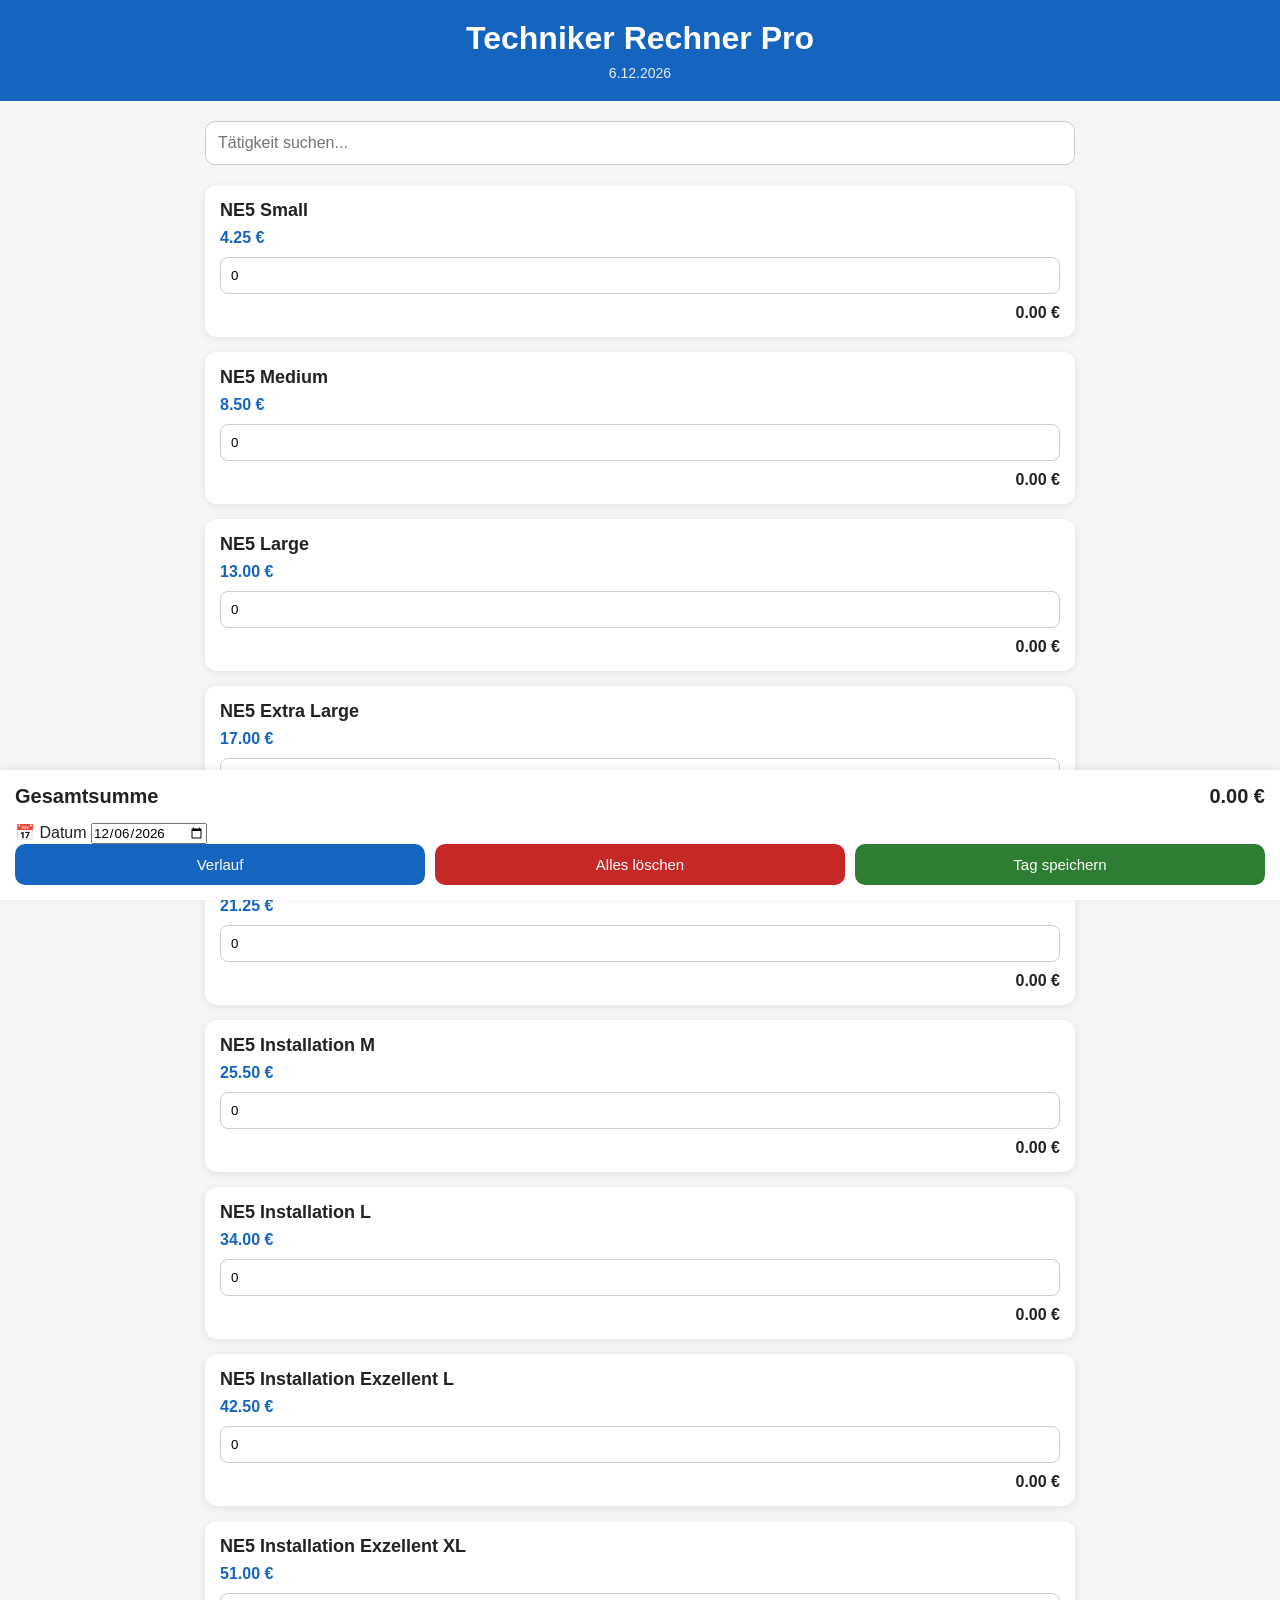
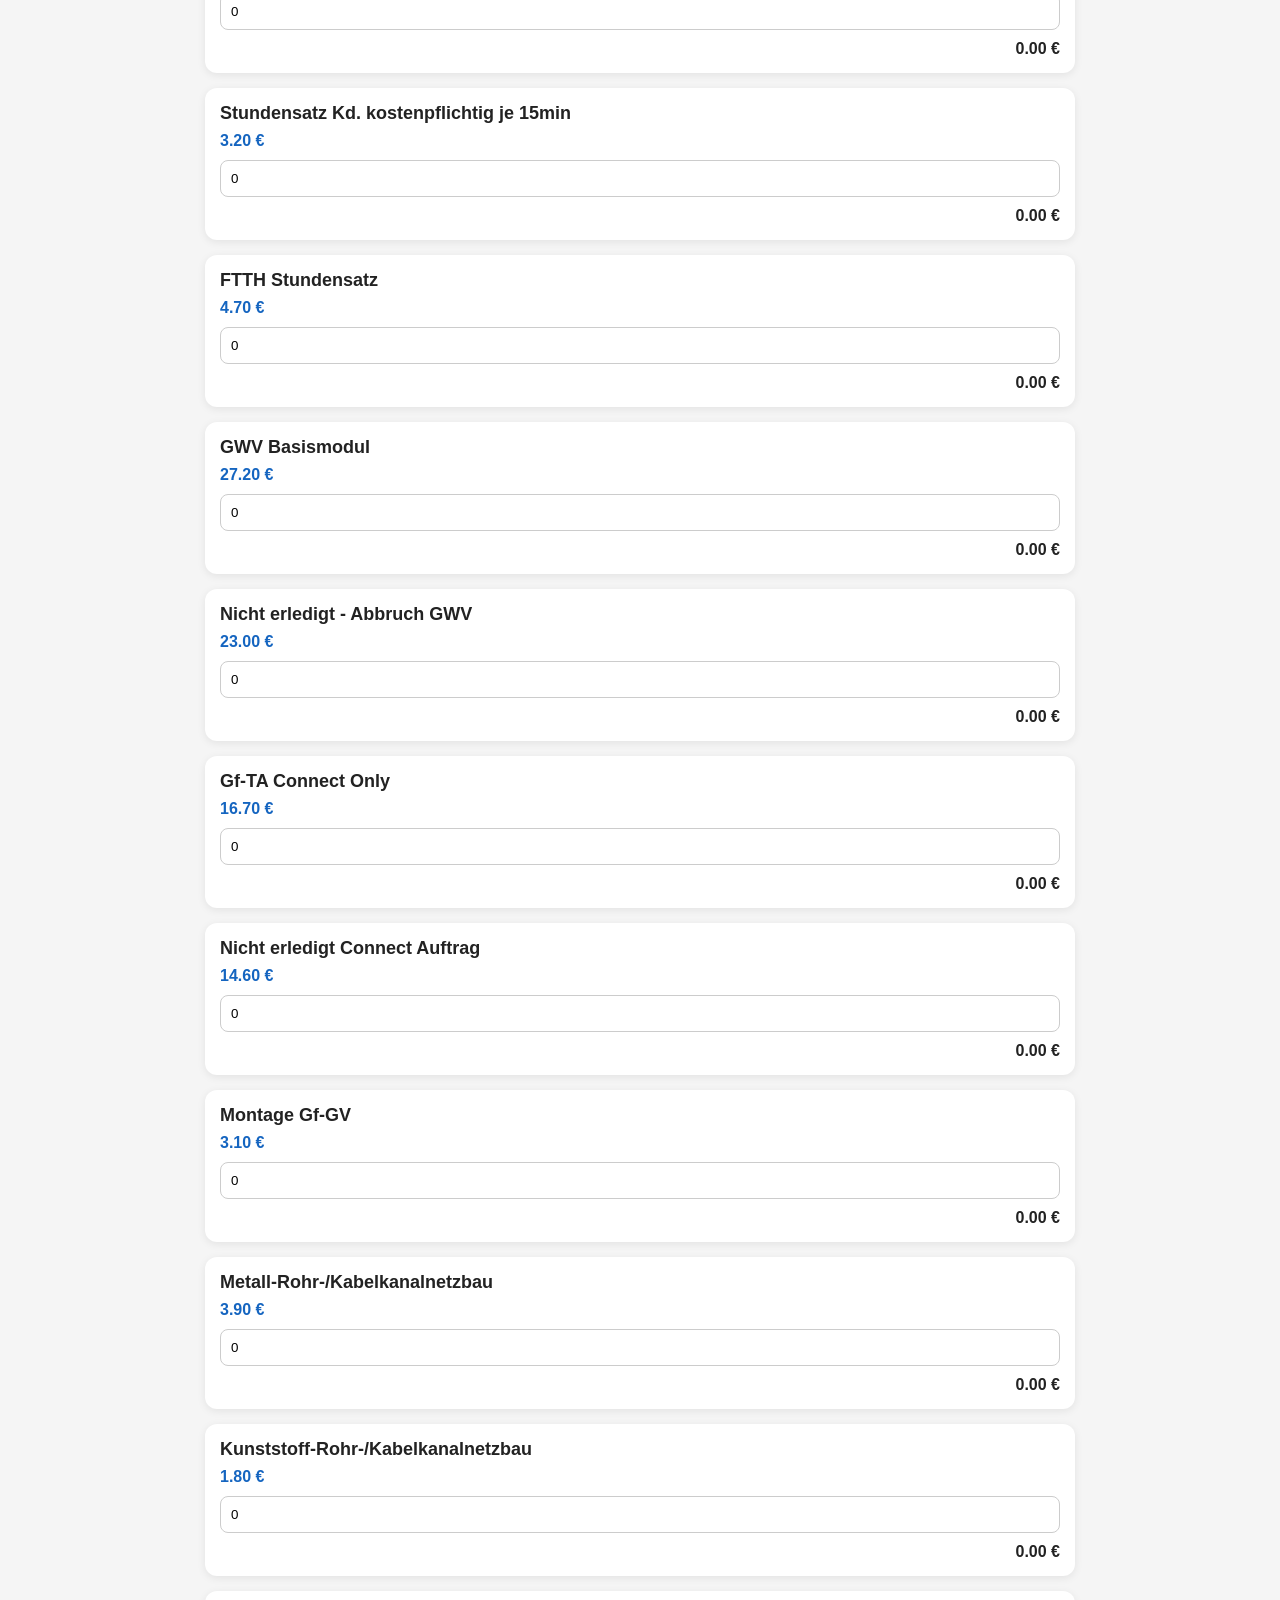
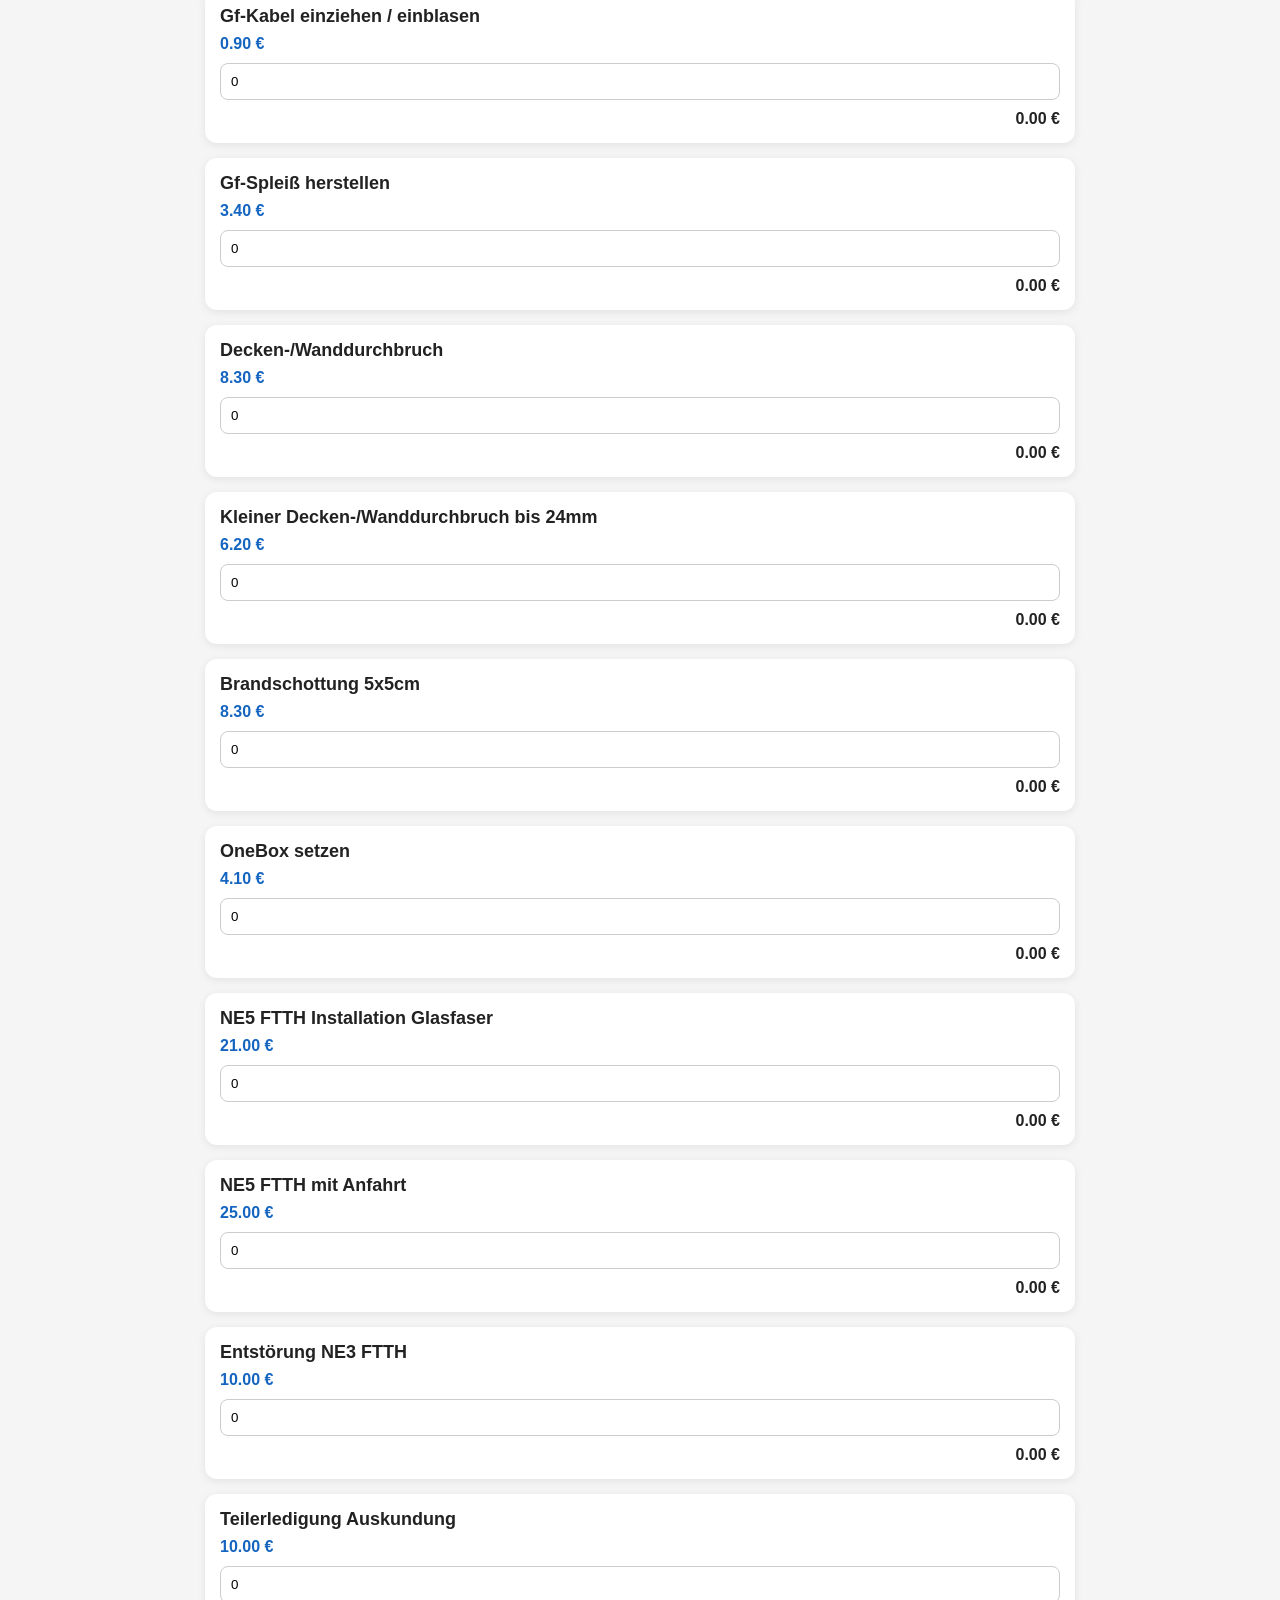
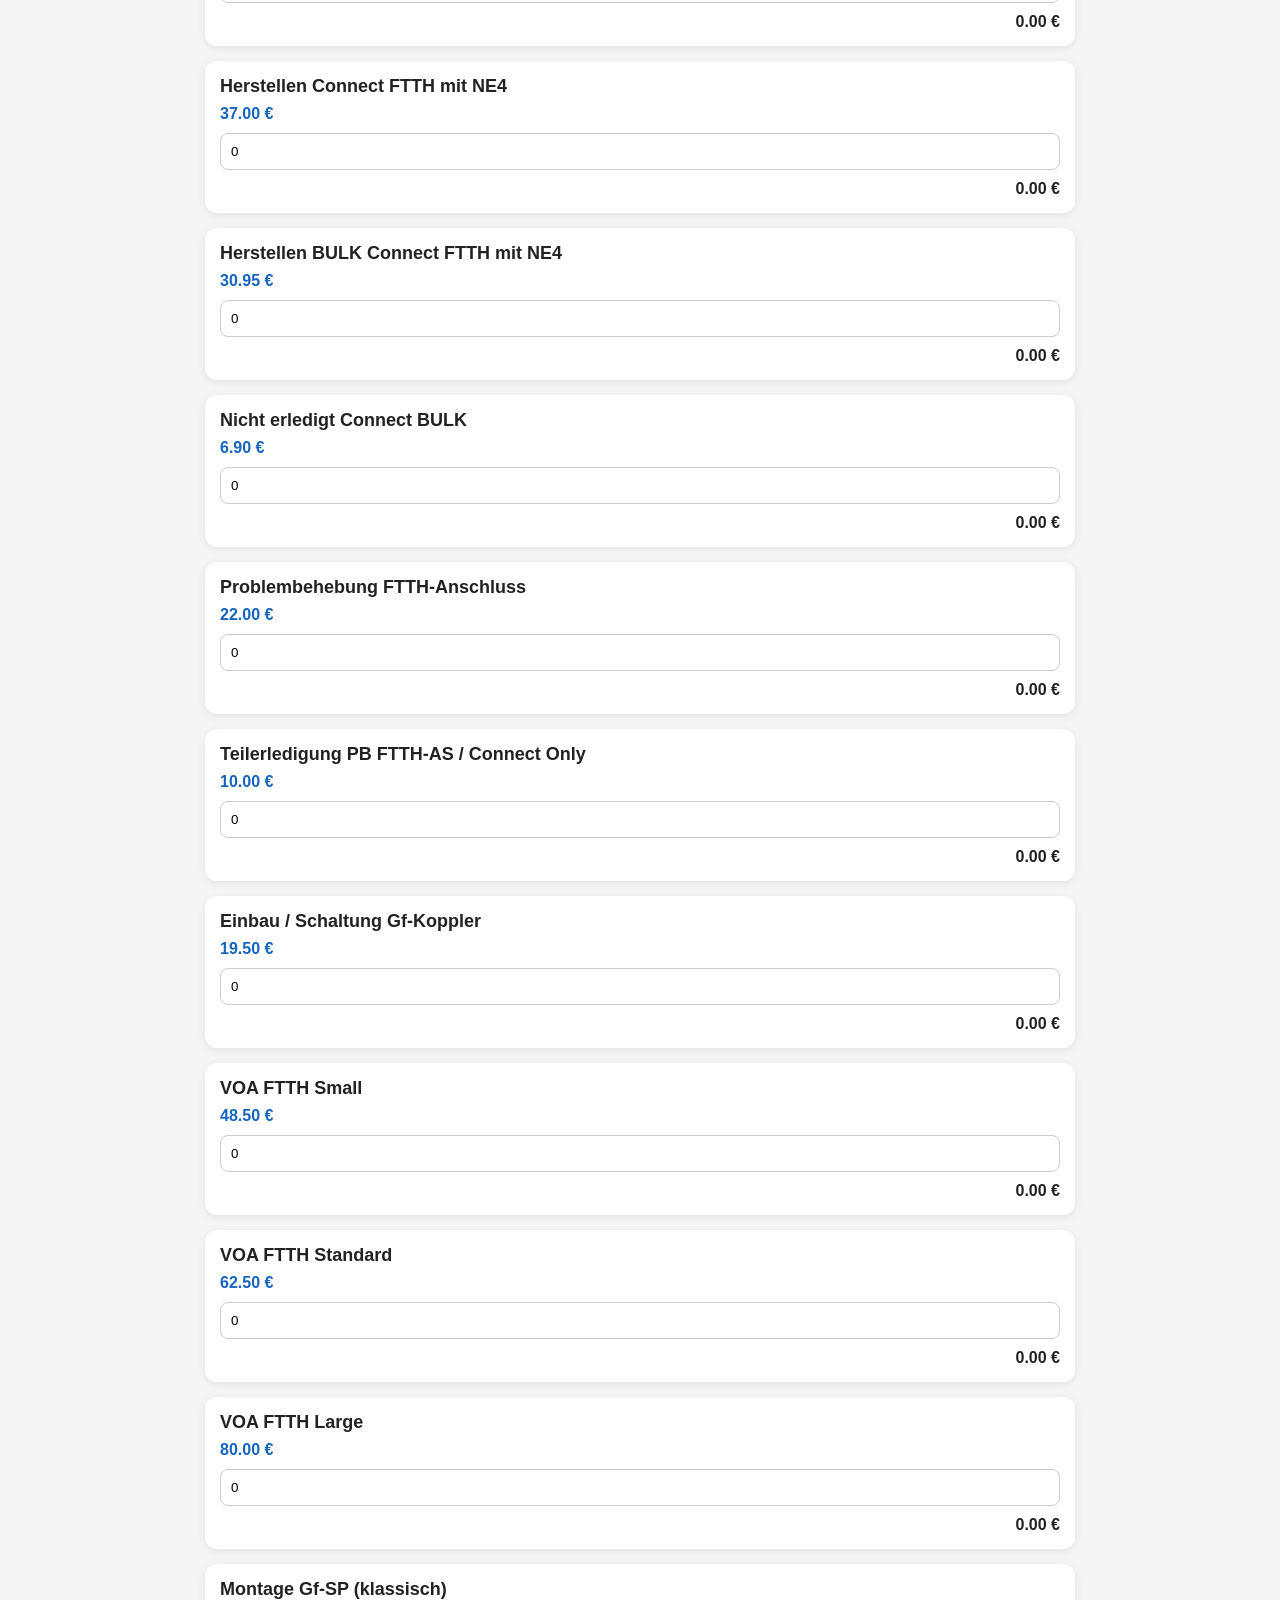
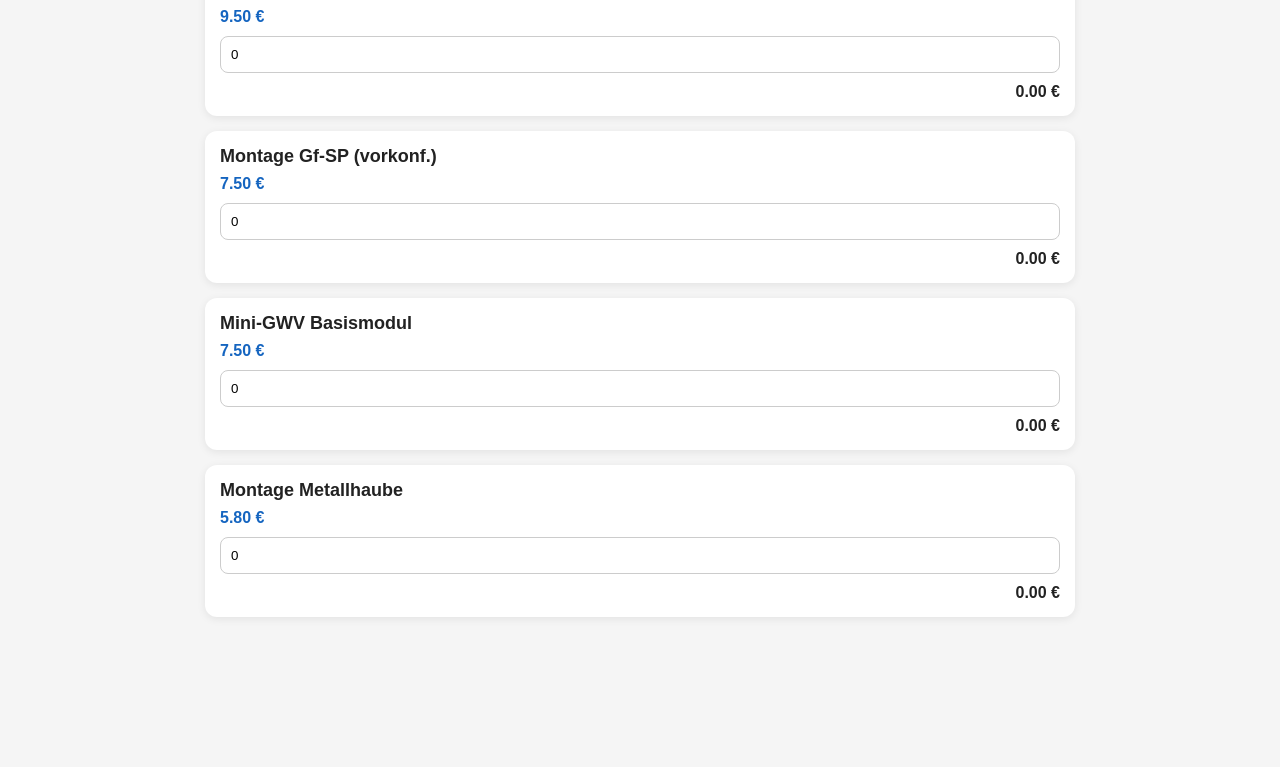
==== index.html @ d77fc836 "Update index.html" ====
<!DOCTYPE html>
<html lang="de">

<head>

<meta charset="UTF-8">

<meta name="viewport" content="width=device-width, initial-scale=1.0">

<title>Techniker Rechner Pro</title>

<link rel="stylesheet" href="style.css">
<link rel="manifest" href="manifest.json">

<meta name="theme-color" content="#1565C0">

<link rel="apple-touch-icon" href="icon-192.png">
</head>

<body>

<header class="header">

<h1>Techniker Rechner Pro</h1>

<p id="today"></p>

</header>

<main class="container">

<input
id="search"
type="text"
placeholder="Tätigkeit suchen..."
>

<div id="jobList"></div>

</main>

<footer>

<div class="totalBox">

<span>Gesamtsumme</span>

<strong id="totalPrice">0.00 €</strong>

</div>

<div class="date-box">

    <label for="workDate">
        📅 Datum
    </label>

    <input
        type="date"
        id="workDate"
    >

</div>

<div class="buttons">

<button id="historyButton">

Verlauf

</button>

<button id="clearButton">

Alles löschen

</button>

<button id="saveButton">

Tag speichern

</button>

</div>

</footer>

<!-- Verlauf -->

<div id="historyModal" class="modal hidden">

<div class="modal-content">

<h2>Gespeicherte Tage</h2>

<div id="historyList"></div>

<button id="closeHistory">

Schließen

</button>

</div>

</div>

<div id="detailsModal" class="modal hidden">

    <div class="modal-content">

        <h2>Tag Details</h2>

        <div id="detailsContent"></div>

        <button id="closeDetails">
            Schließen
        </button>

    </div>

</div>

<script src="data.js"></script>
<script src="storage.js"></script>
<script src="app.js"></script>

</body>
</html>
---- style.css ----
*{
    margin:0;
    padding:0;
    box-sizing:border-box;
    font-family:Arial,Helvetica,sans-serif;
}

body{
    background:#f5f5f5;
    color:#222;
}

.header{
    background:#1565C0;
    color:white;
    text-align:center;
    padding:20px;
}

#today{
    margin-top:8px;
    font-size:14px;
    opacity:.9;
}

.container{
    max-width:900px;
    margin:20px auto;
    padding:0 15px;
}

#search{
    width:100%;
    padding:12px;
    border:1px solid #ccc;
    border-radius:10px;
    margin-bottom:20px;
    font-size:16px;
}

.job{
    background:white;
    border-radius:12px;
    padding:15px;
    margin-bottom:15px;
    box-shadow:0 2px 8px rgba(0,0,0,.08);
}

.job h3{
    margin-bottom:8px;
    font-size:18px;
}

.price{
    color:#1565C0;
    font-weight:bold;
    margin-bottom:10px;
}

.amount{
    width:100%;
    padding:10px;
    border:1px solid #ccc;
    border-radius:8px;
    margin-bottom:10px;
}

.subtotal{
    text-align:right;
    font-weight:bold;
}

footer{
    position:sticky;
    bottom:0;
    background:white;
    padding:15px;
    box-shadow:0 -2px 8px rgba(0,0,0,.08);
}

.totalBox{
    display:flex;
    justify-content:space-between;
    align-items:center;
    margin-bottom:15px;
    font-size:20px;
    font-weight:bold;
}

.buttons{
    display:flex;
    gap:10px;
}

.buttons button{
    flex:1;
    padding:12px;
    border:none;
    border-radius:10px;
    cursor:pointer;
    color:white;
    font-size:15px;
}

#historyButton{
    background:#1565C0;
}

#saveButton{
    background:#2E7D32;
}

#clearButton{
    background:#C62828;
}
/* ===== Modal ===== */

.modal{
    position:fixed;
    inset:0;
    background:rgba(0,0,0,.45);
    display:flex;
    justify-content:center;
    align-items:center;
    z-index:999;
}

.hidden{
    display:none;
}

.modal-content{
    width:90%;
    max-width:500px;
    background:white;
    border-radius:16px;
    padding:20px;
    max-height:80vh;
    overflow-y:auto;
    animation:popup .2s ease;
}

@keyframes popup{

    from{
        transform:scale(.9);
        opacity:0;
    }

    to{
        transform:scale(1);
        opacity:1;
    }

}

.history-item{

    border-bottom:1px solid #ddd;
    padding:15px 0;

}

.history-item:last-child{

    border-bottom:none;

}

.history-item button{

    margin-top:10px;
    background:#1565C0;
    color:white;
    border:none;
    border-radius:8px;
    padding:8px 14px;
    cursor:pointer;

}

#closeHistory,
#closeDetails{

    margin-top:20px;
    width:100%;
    padding:12px;
    background:#C62828;
    color:white;
    border:none;
    border-radius:10px;
    cursor:pointer;

}

#detailsContent{

    margin-top:15px;
    line-height:1.8;

}
/* ===== Day Details ===== */

.detail-row{

    display:flex;
    justify-content:space-between;
    align-items:center;

    padding:10px 0;

    border-bottom:1px solid #ececec;

}

.detail-row:last-child{

    border-bottom:none;

}

.day-total{

    text-align:right;

    margin-top:20px;

    color:#1565C0;

    font-size:24px;

}

.delete-day{

    width:100%;

    margin-top:20px;

    padding:14px;

    border:none;

    border-radius:12px;

    background:#d32f2f;

    color:white;

    font-size:16px;

    cursor:pointer;

    transition:.2s;

}

.delete-day:hover{

    opacity:.9;

}
.edit-day{

    width:100%;

    margin-top:15px;

    padding:14px;

    border:none;

    border-radius:12px;

    background:#1565C0;

    color:white;

    font-size:16px;

    cursor:pointer;

    transition:.2s;

}

.edit-day:hover{

    opacity:.9;

}
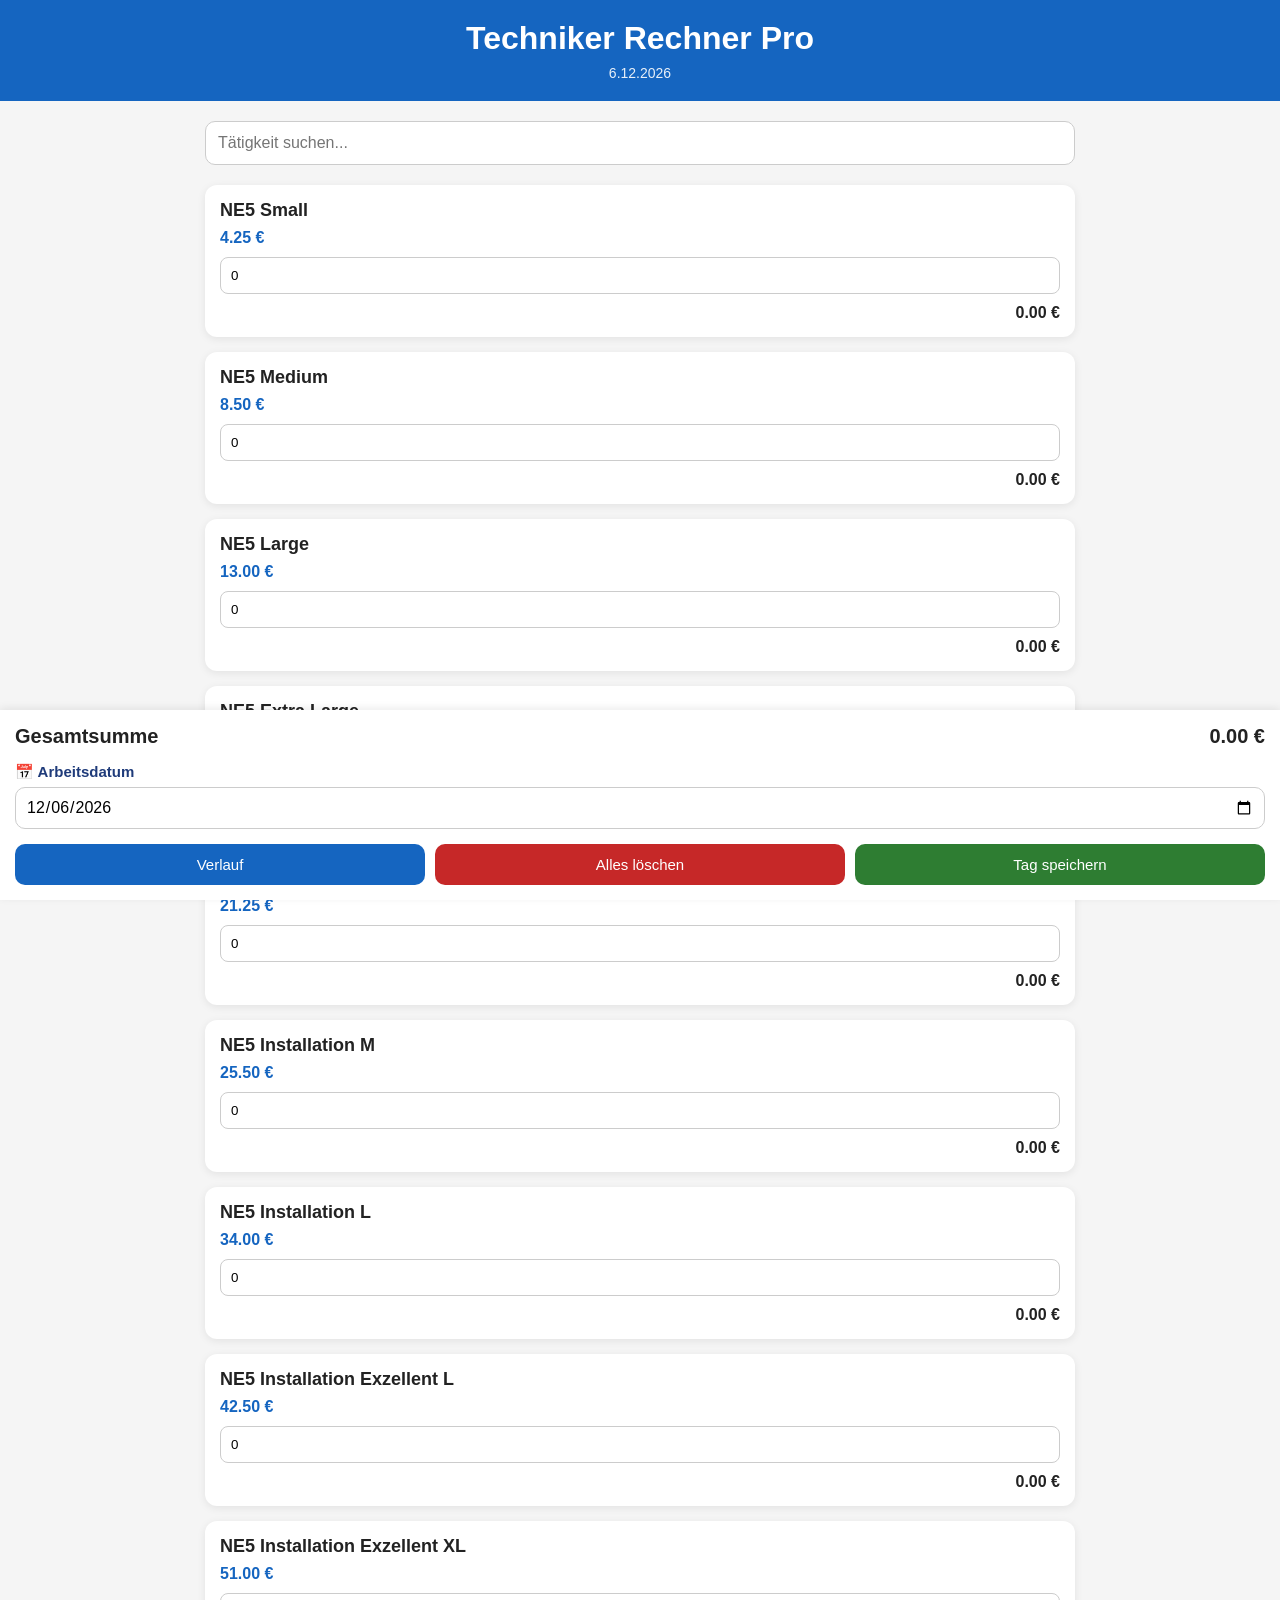
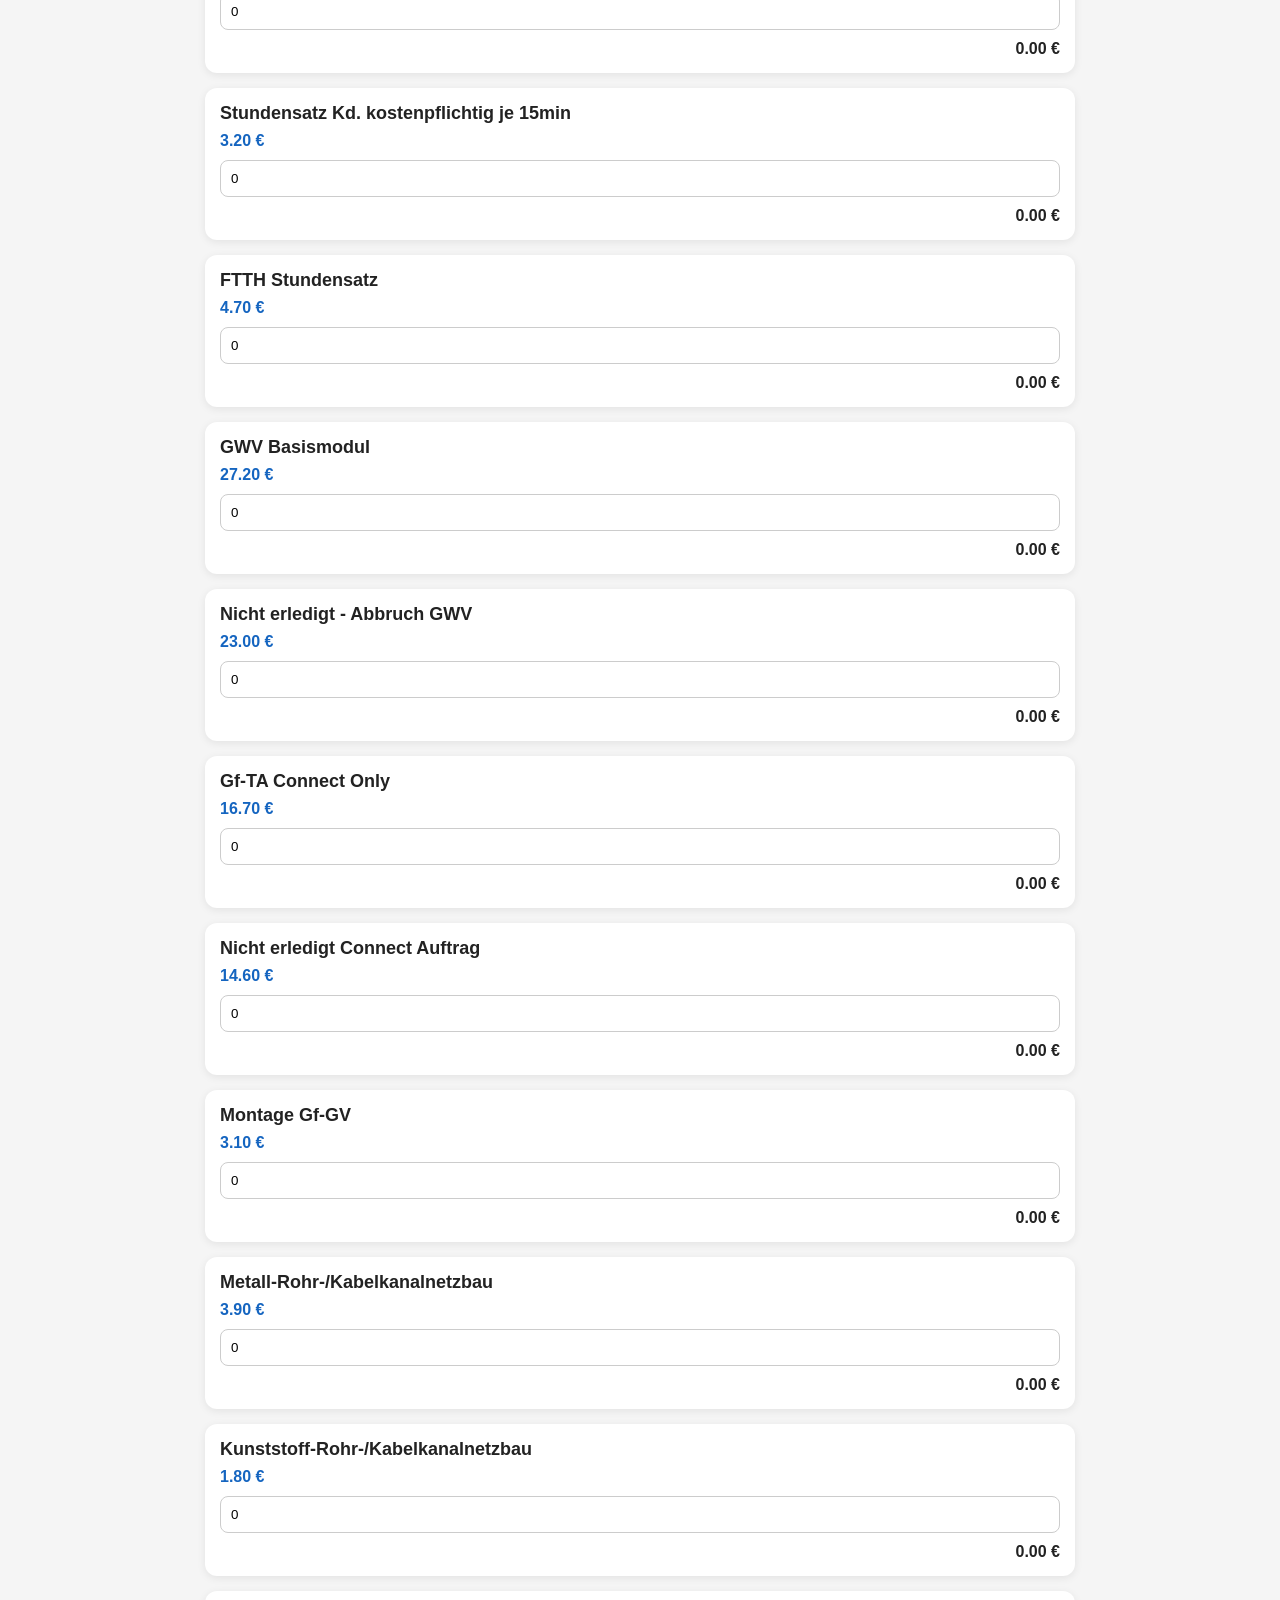
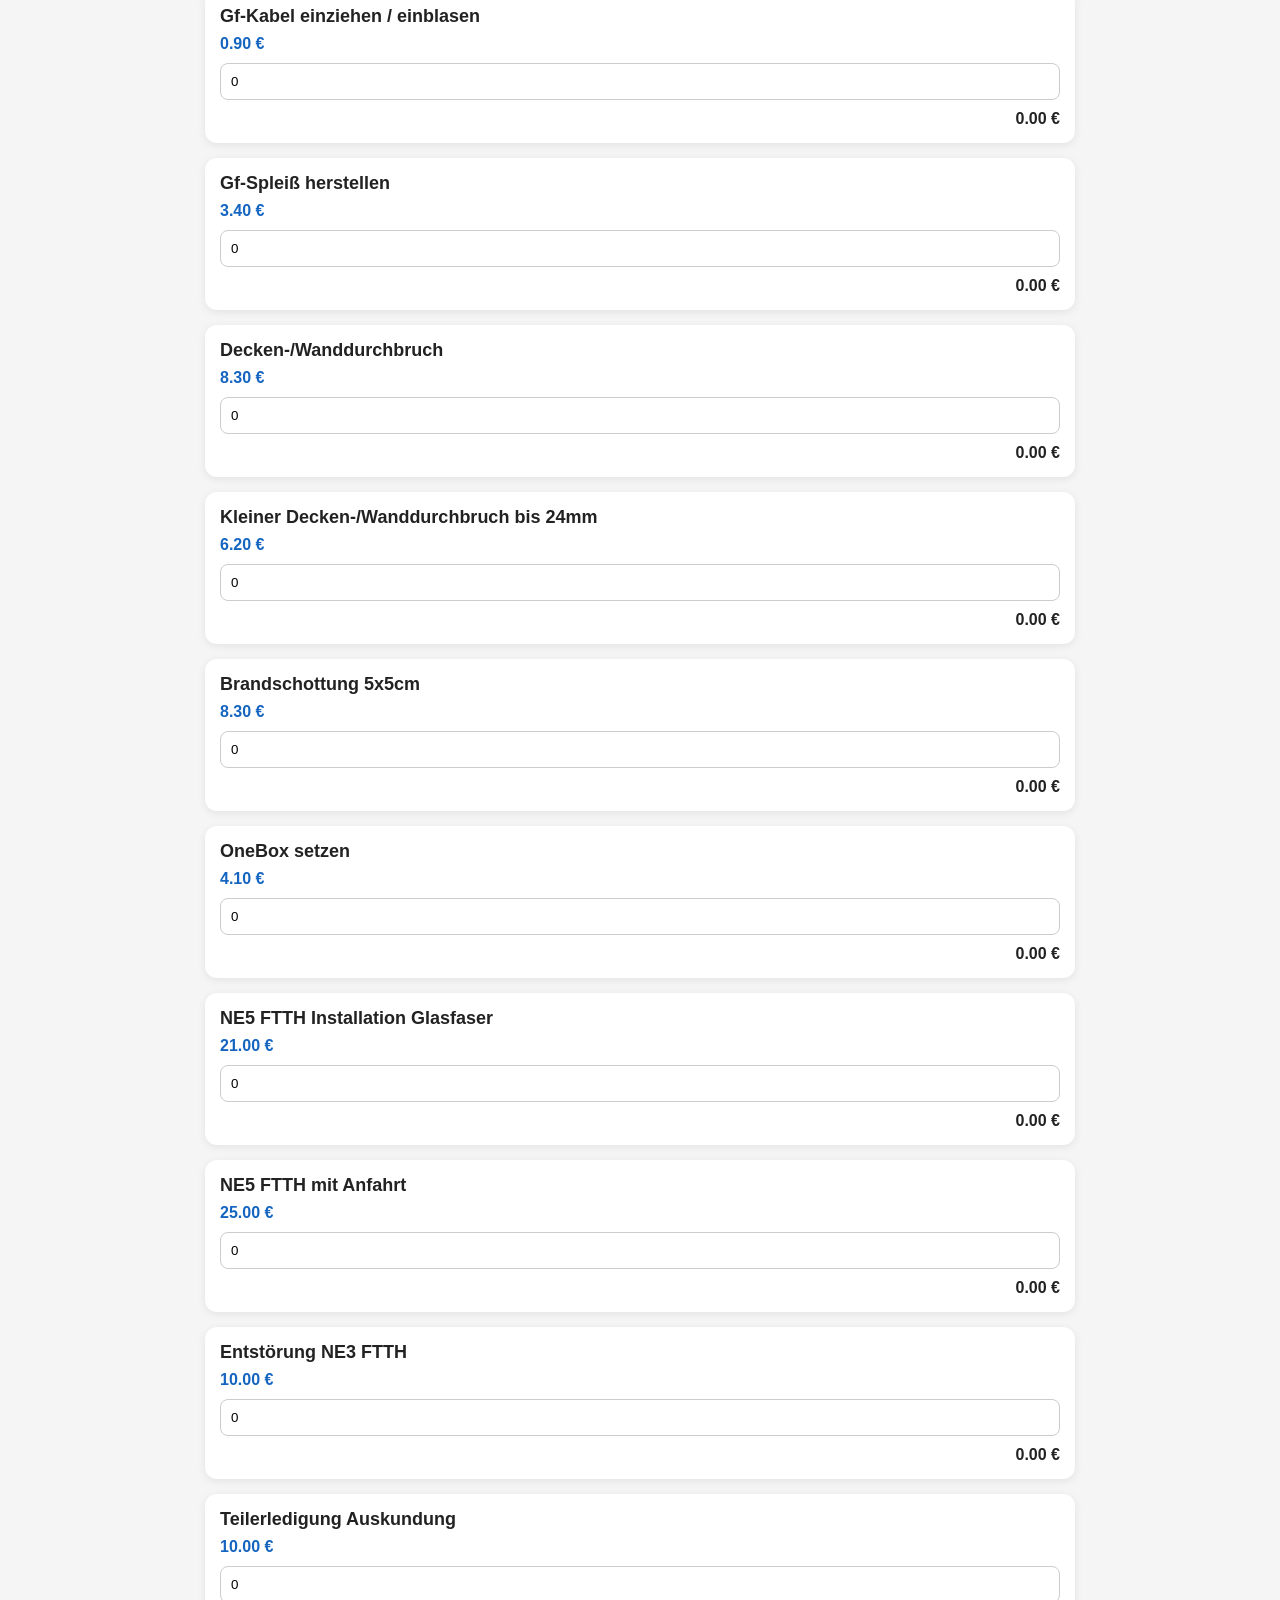
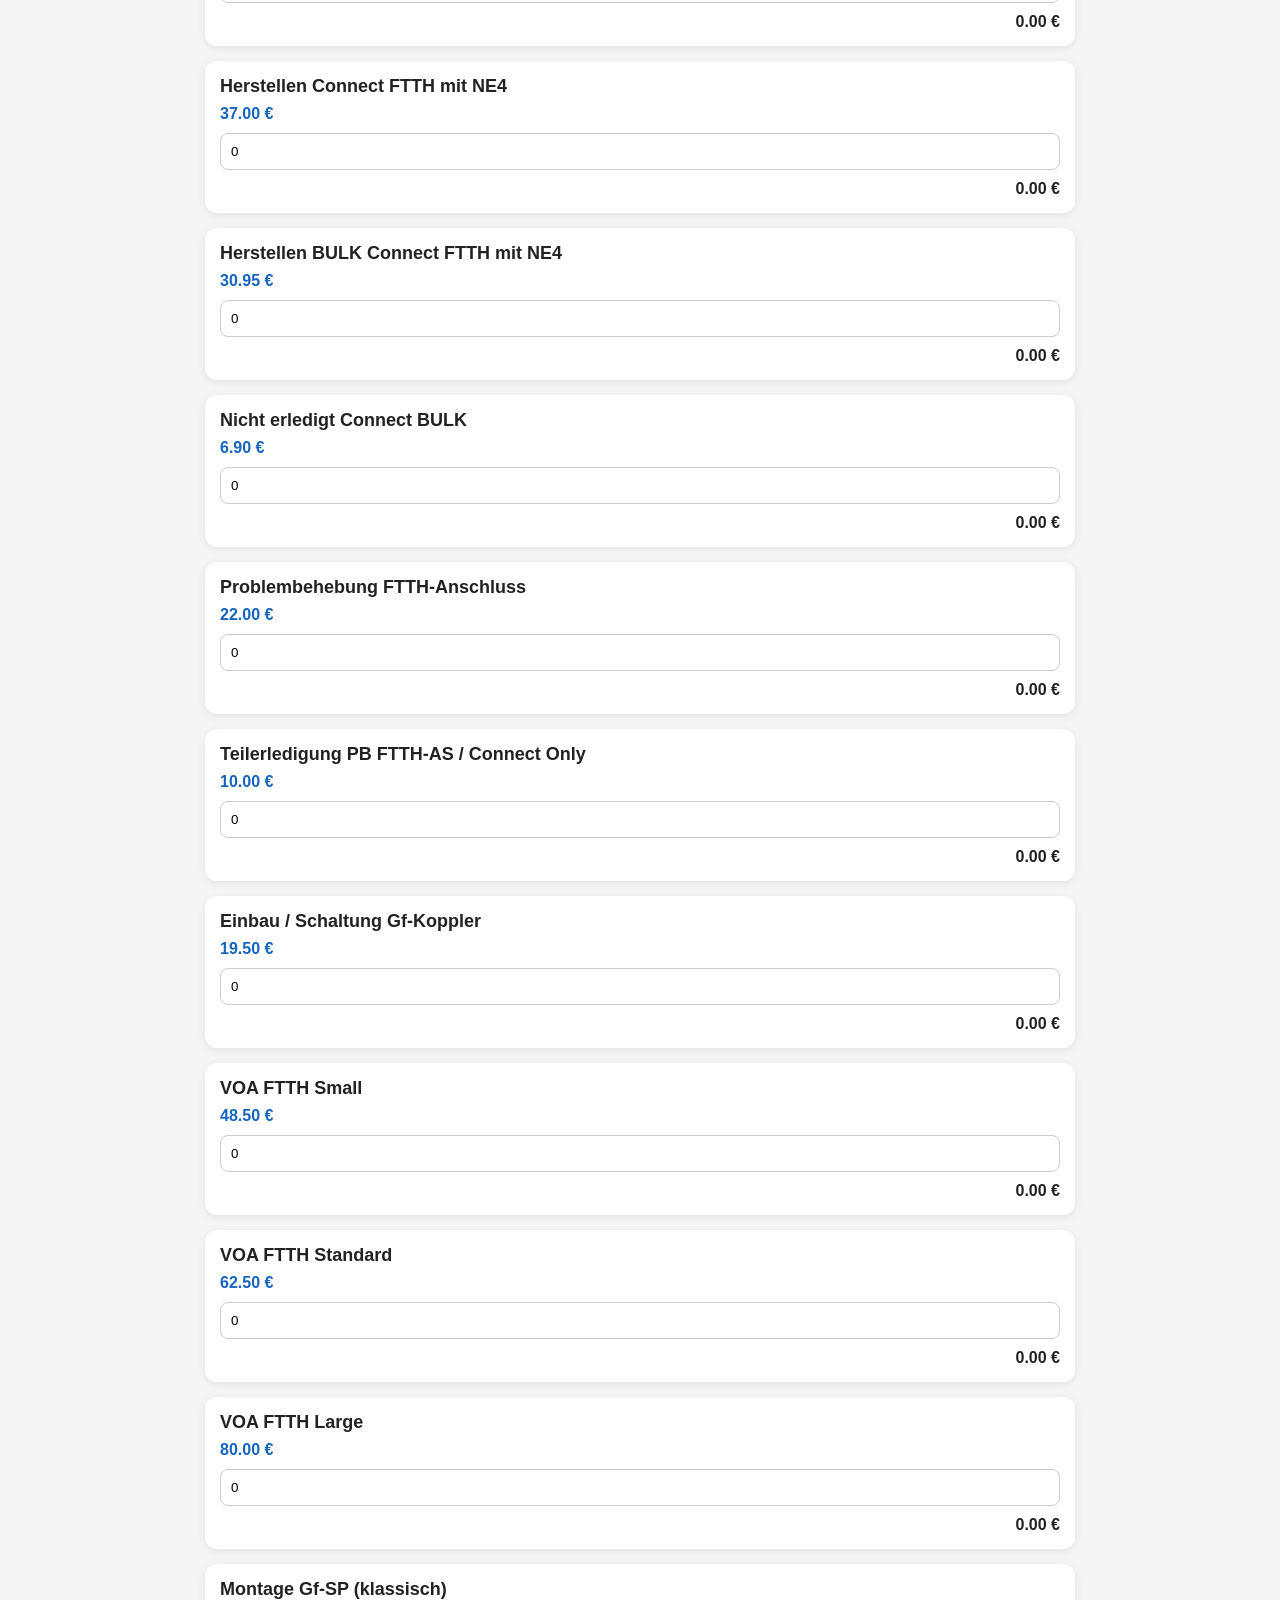
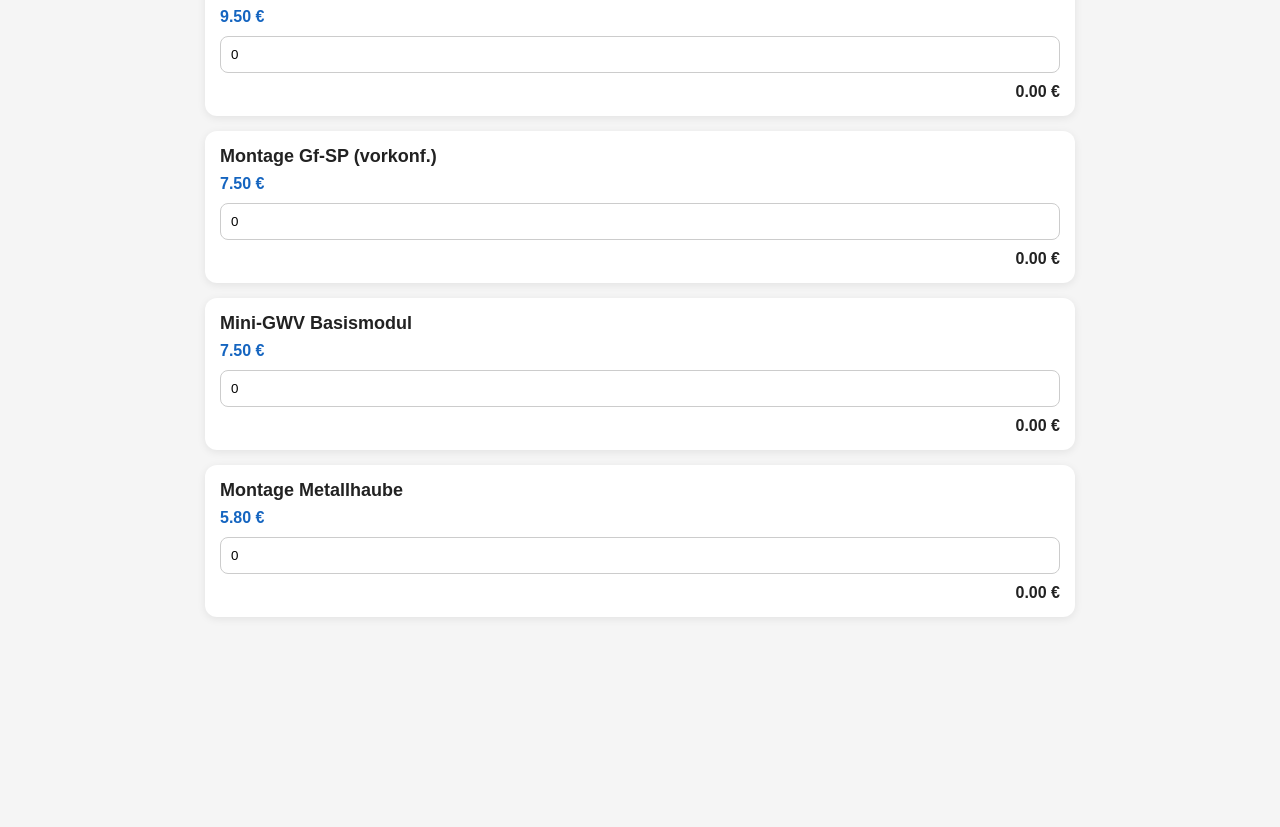
==== commit 3e801451: "Add editable work date and improve history management" ====
--- a/index.html
+++ b/index.html
@@ -50,16 +50,8 @@
 </div>
 
 <div class="date-box">
-
-    <label for="workDate">
-        📅 Datum
-    </label>
-
-    <input
-        type="date"
-        id="workDate"
-    >
-
+    <label for="workDate">📅 Arbeitsdatum</label>
+    <input type="date" id="workDate">
 </div>
 
 <div class="buttons">
--- a/style.css
+++ b/style.css
@@ -288,4 +288,26 @@
 
     opacity:.9;
 
+}
+.date-box{
+    display:flex;
+    flex-direction:column;
+    gap:6px;
+    margin:15px 0;
+}
+
+.date-box label{
+    font-weight:bold;
+    color:#1f3b7a;
+    font-size:15px;
+}
+
+.date-box input{
+    width:100%;
+    padding:10px;
+    border:1px solid #ccc;
+    border-radius:10px;
+    font-size:16px;
+    box-sizing:border-box;
+    background:white;
 }
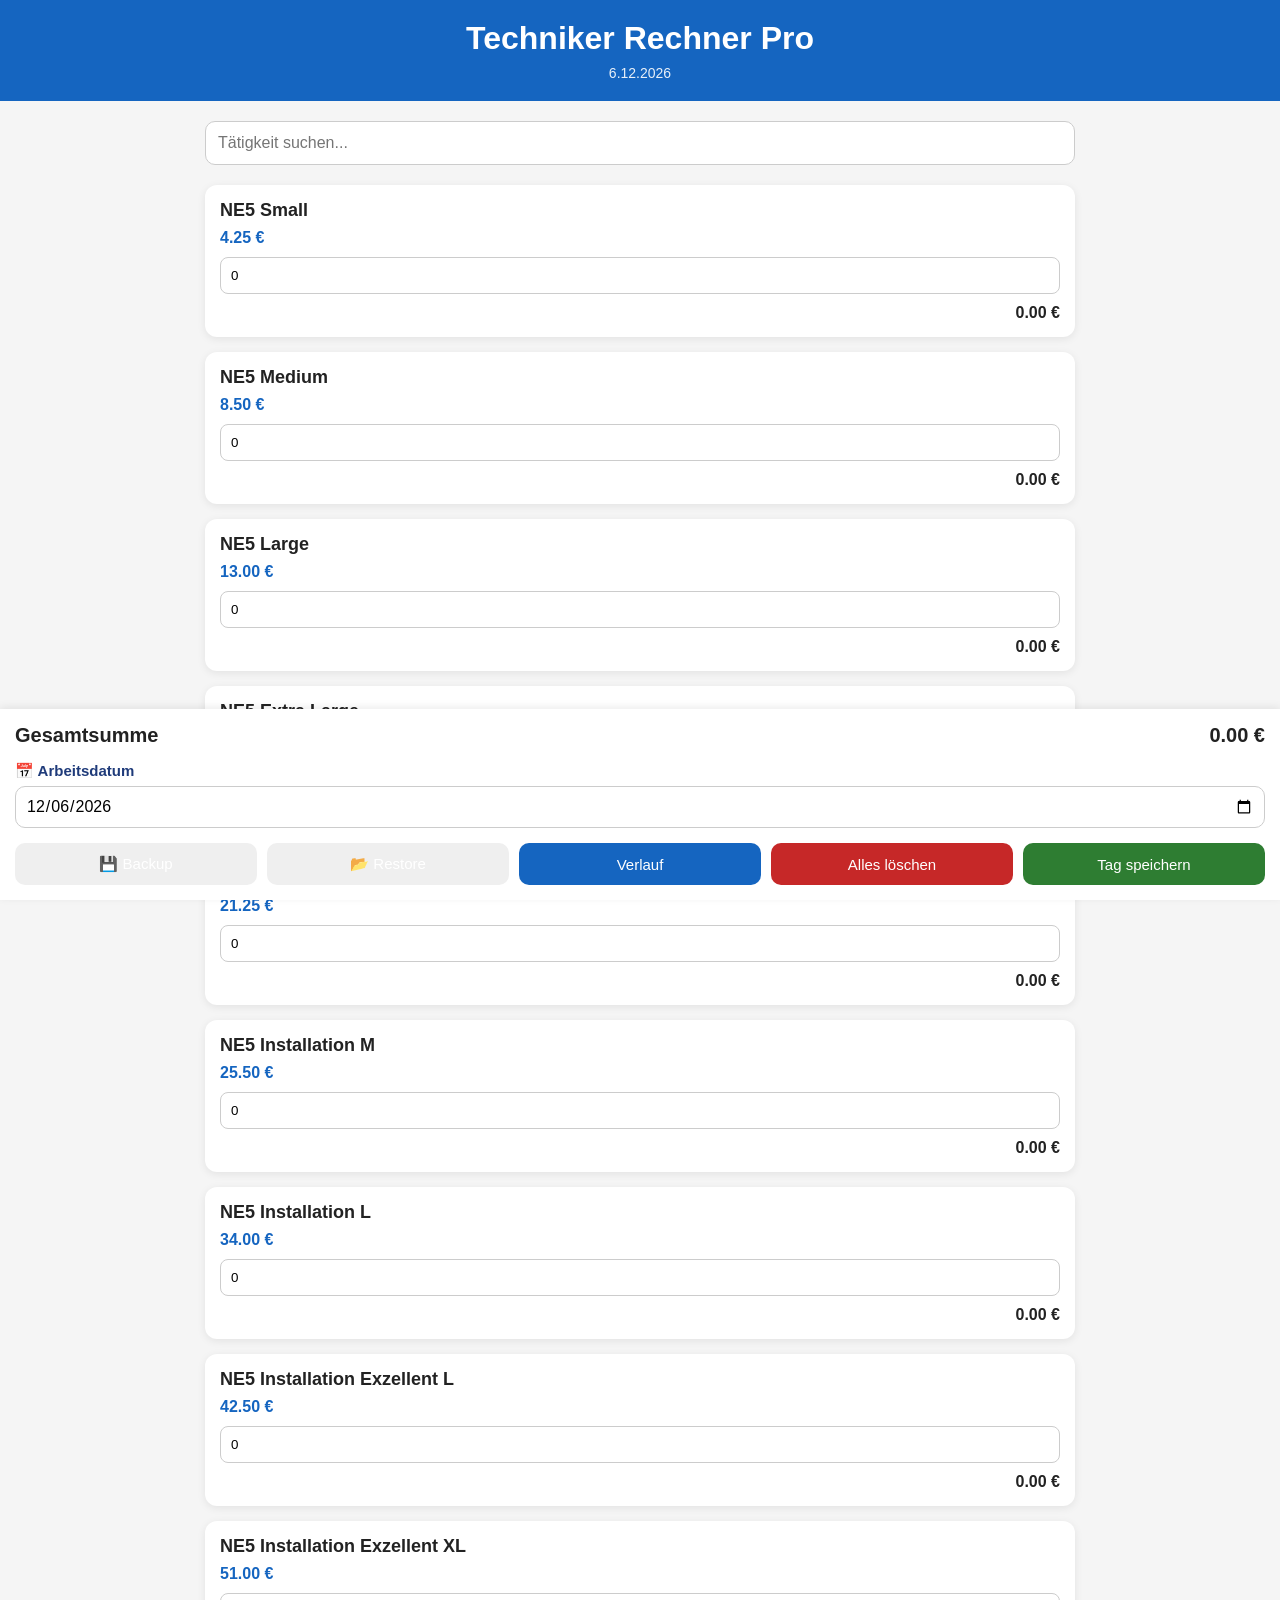
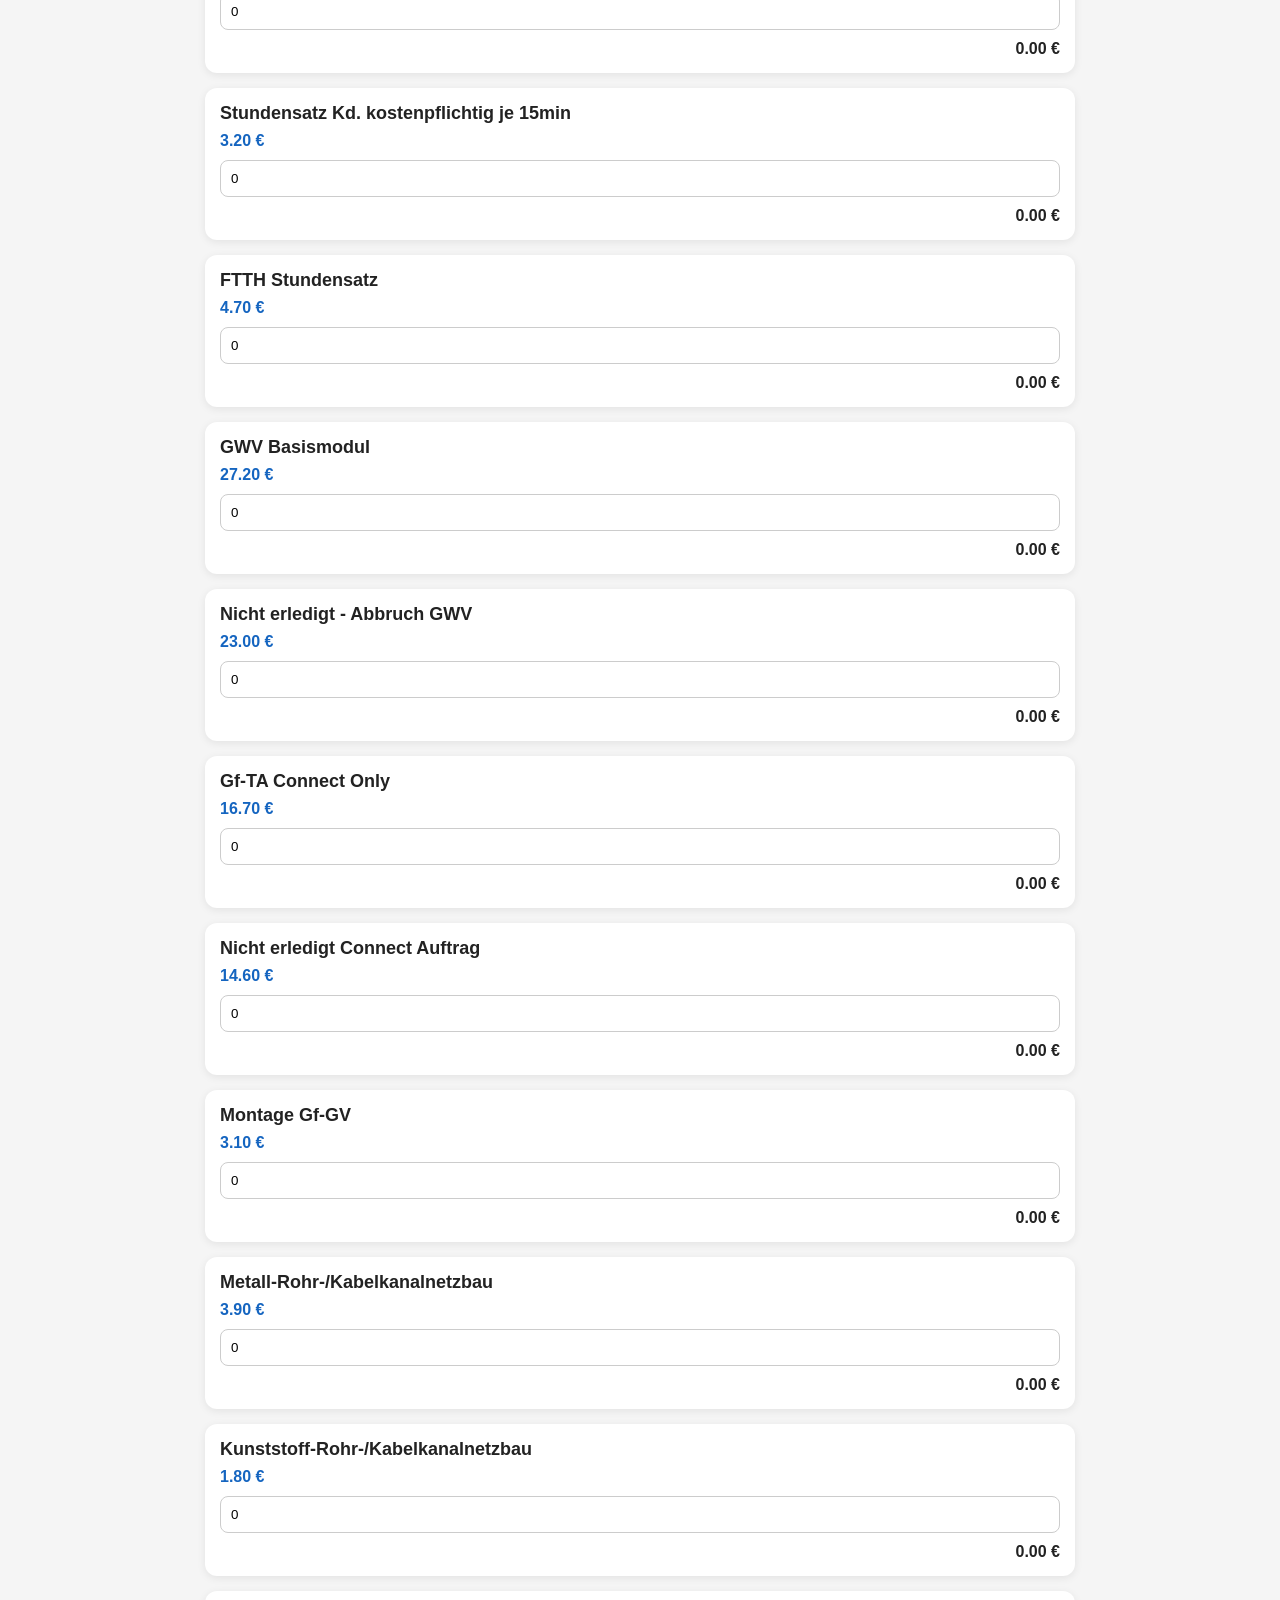
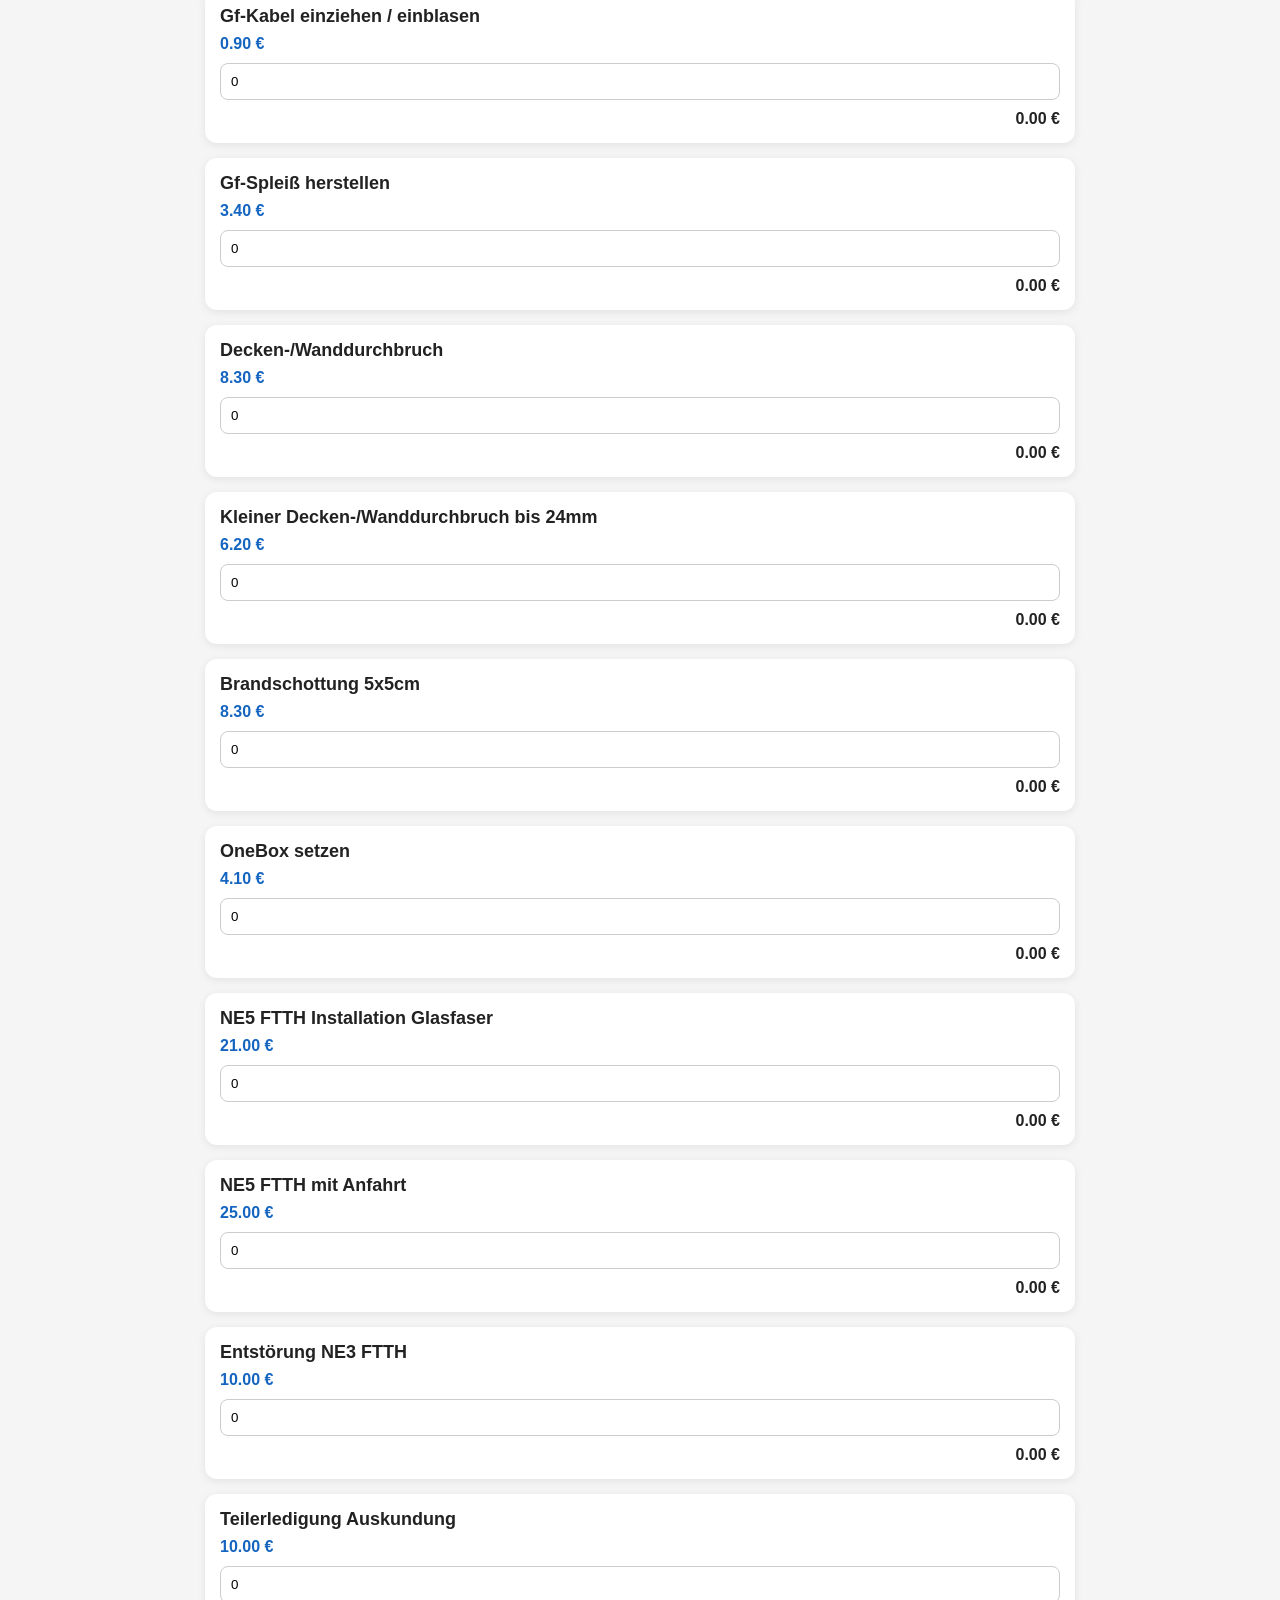
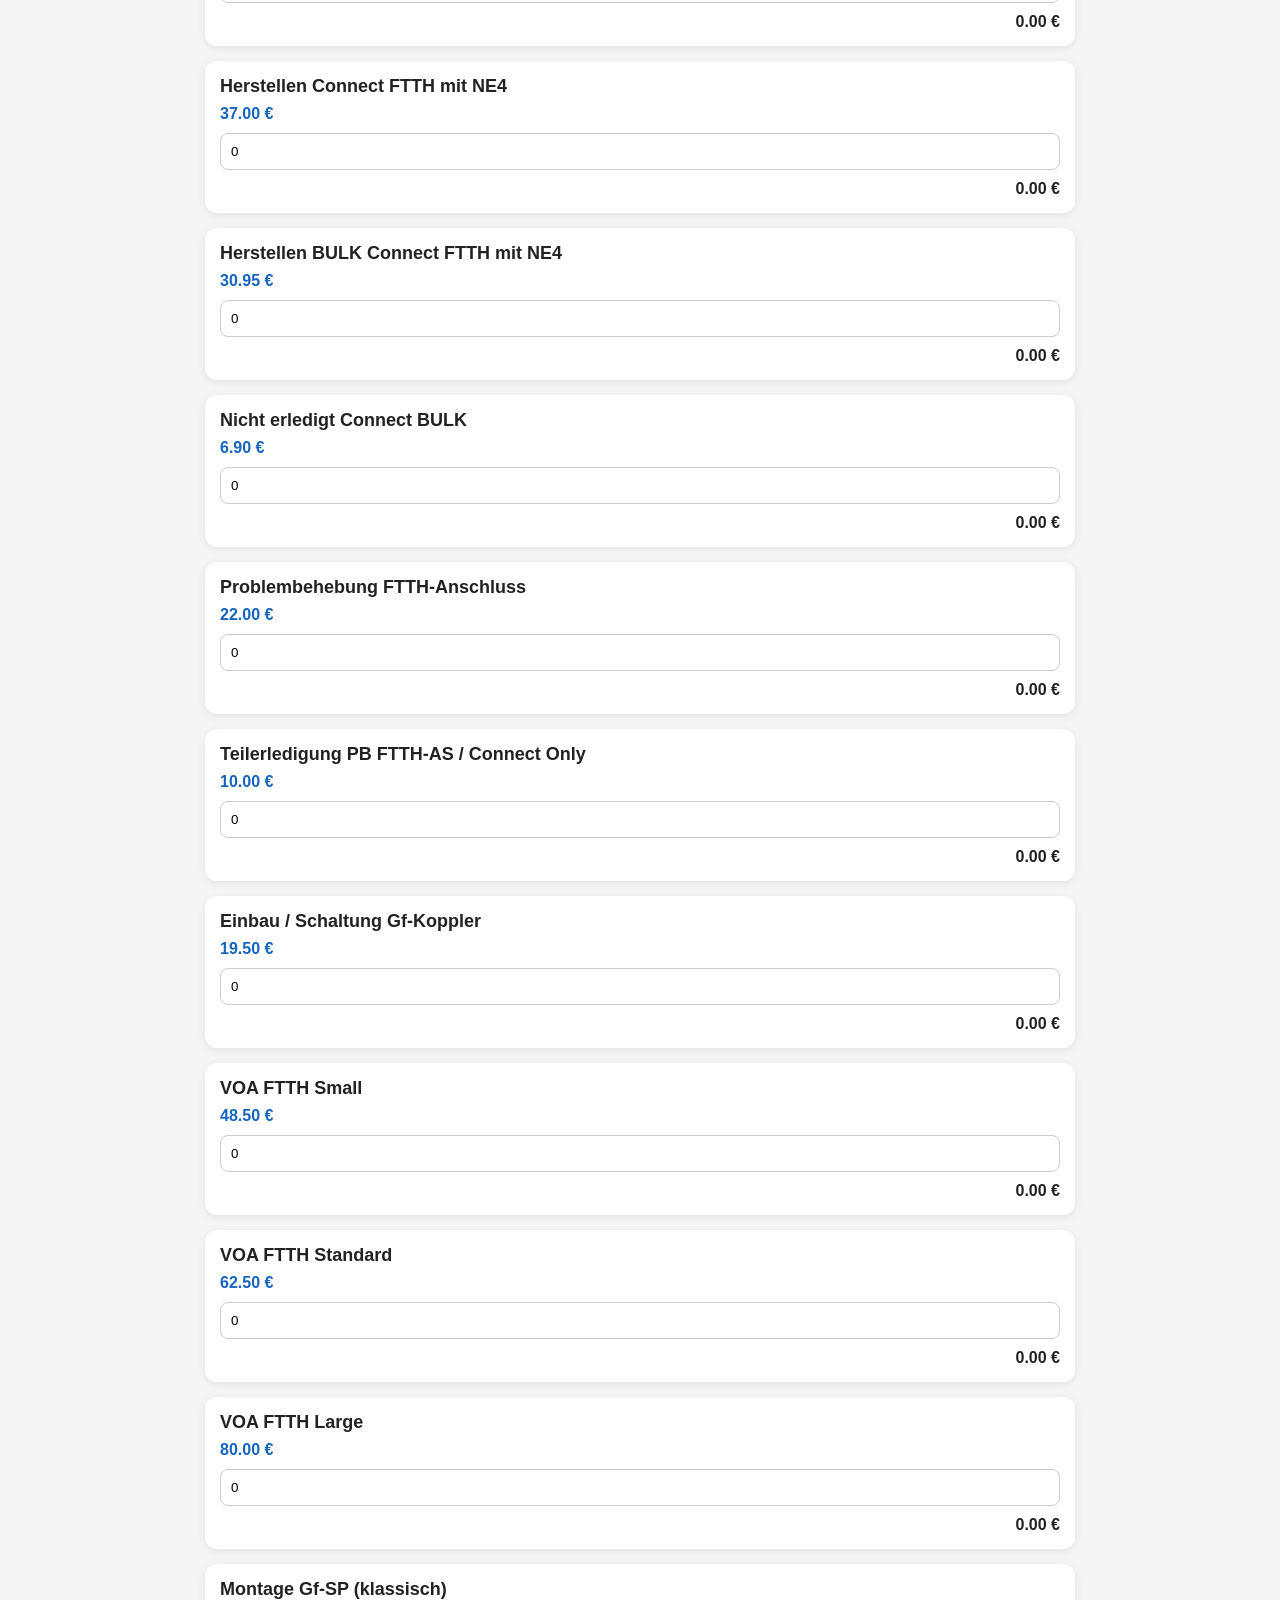
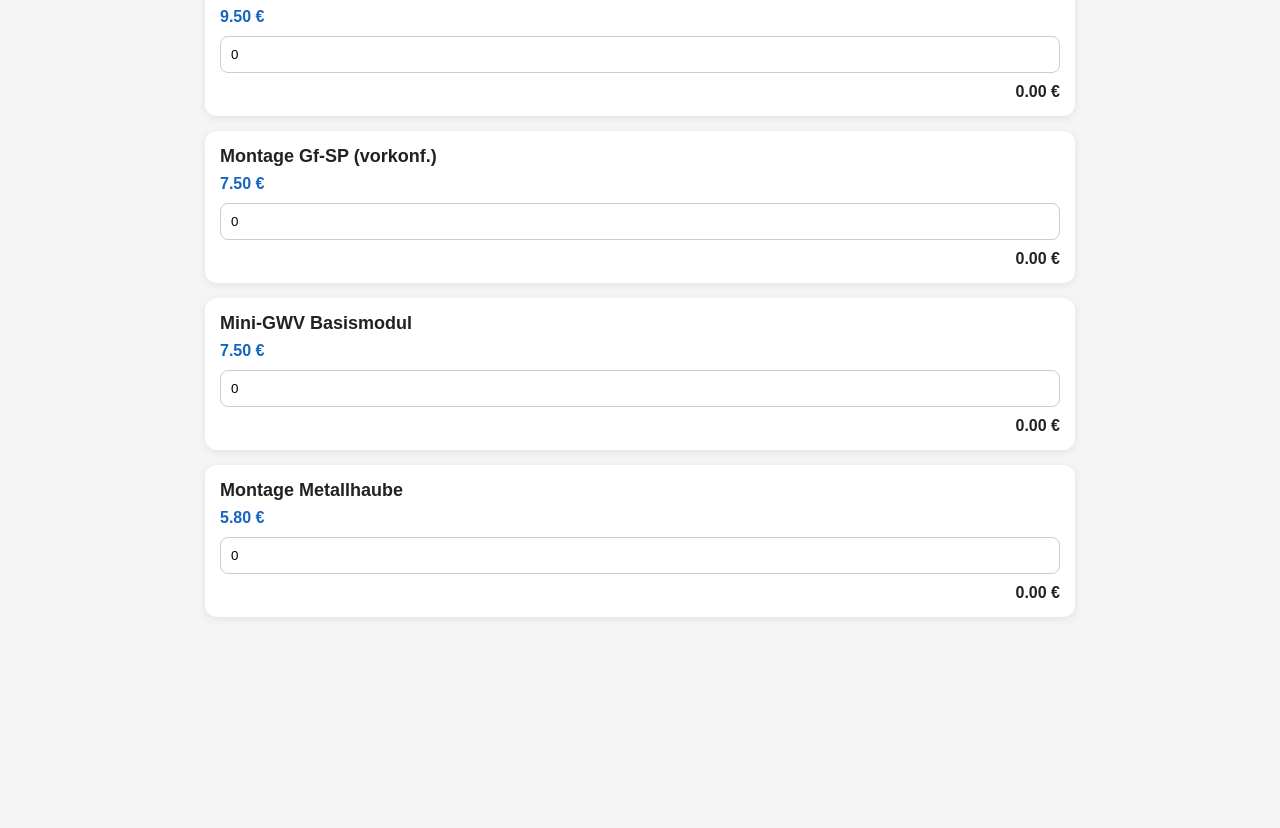
==== commit ce72f85e: "Version 3.0 - Edit, Date Picker, Backup & Restore" ====
--- a/index.html
+++ b/index.html
@@ -55,6 +55,14 @@
 </div>
 
 <div class="buttons">
+
+<button id="backupButton">
+    💾 Backup
+</button>
+
+<button id="restoreButton">
+    📂 Restore
+</button>
 
 <button id="historyButton">
 
@@ -114,6 +122,12 @@
 
 </div>
 
+<input
+    type="file"
+    id="restoreFile"
+    accept=".json"
+    style="display:none"
+>
 <script src="data.js"></script>
 <script src="storage.js"></script>
 <script src="app.js"></script>
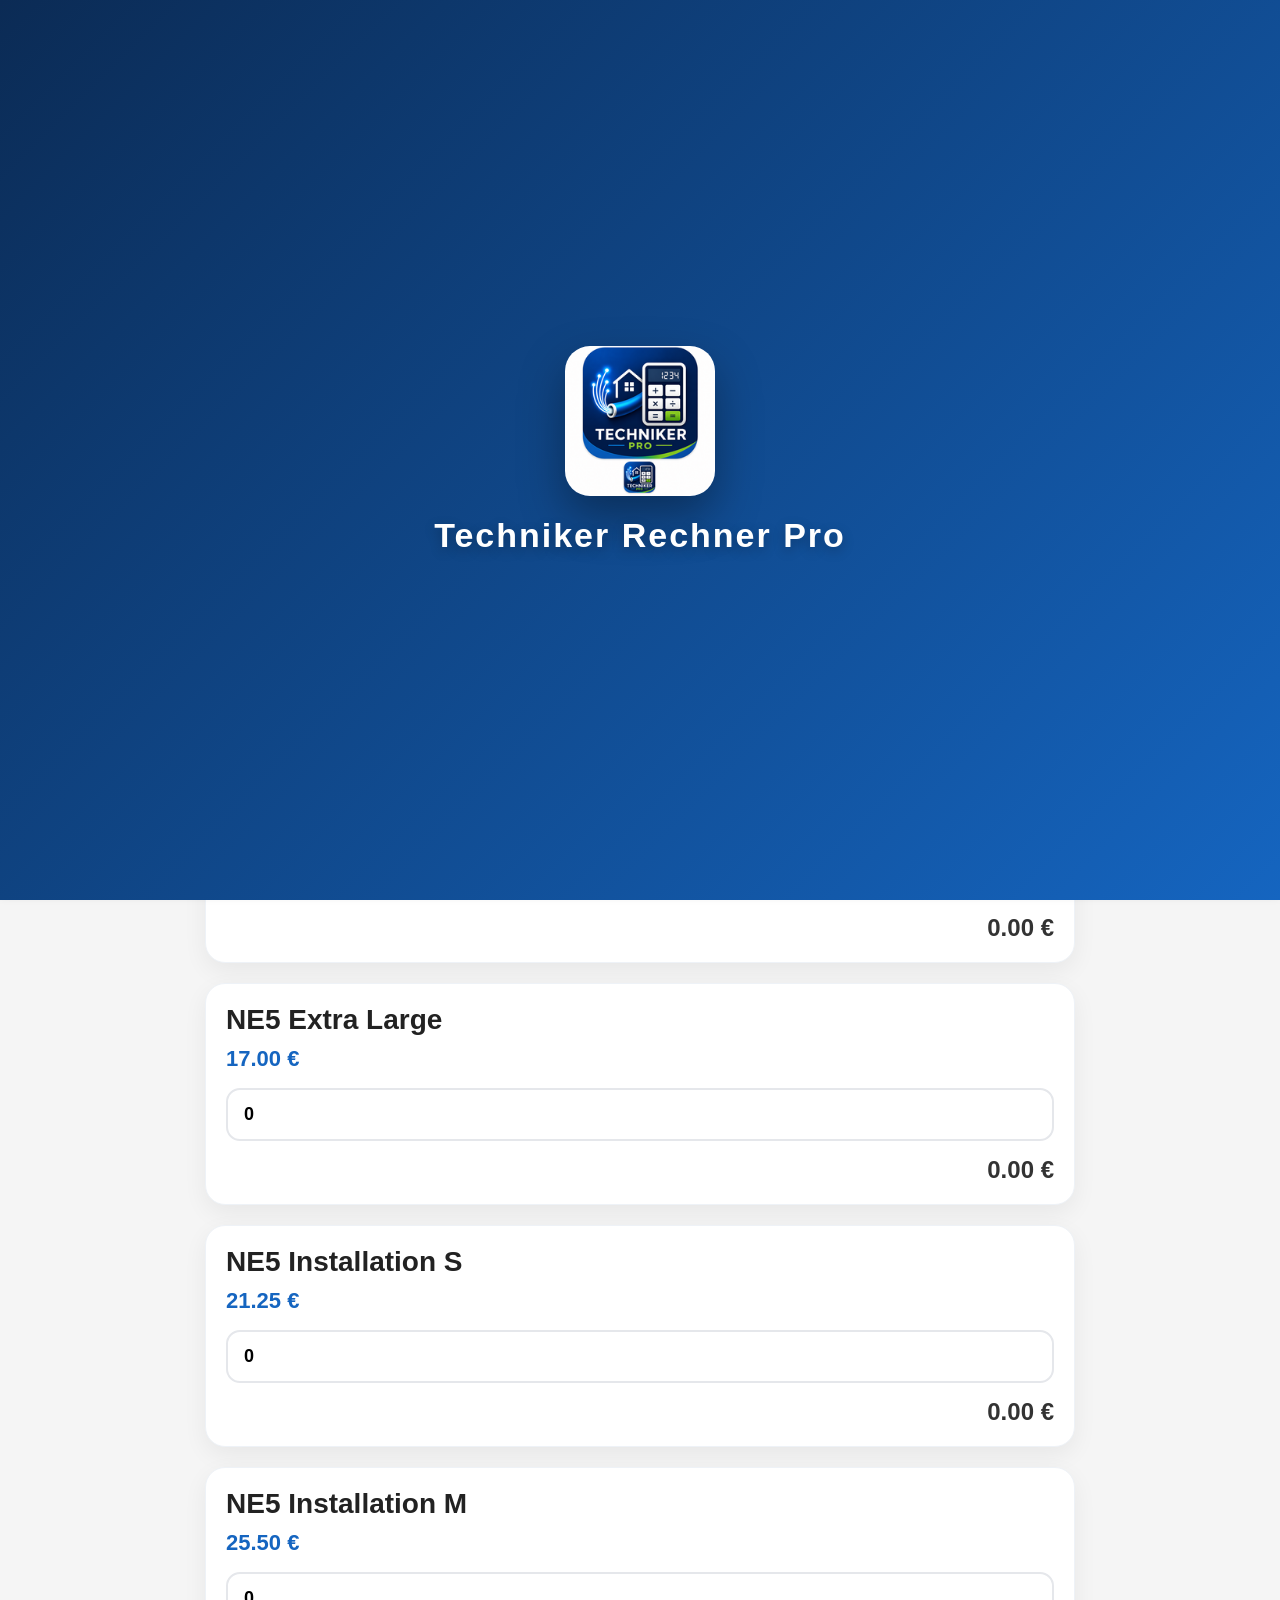
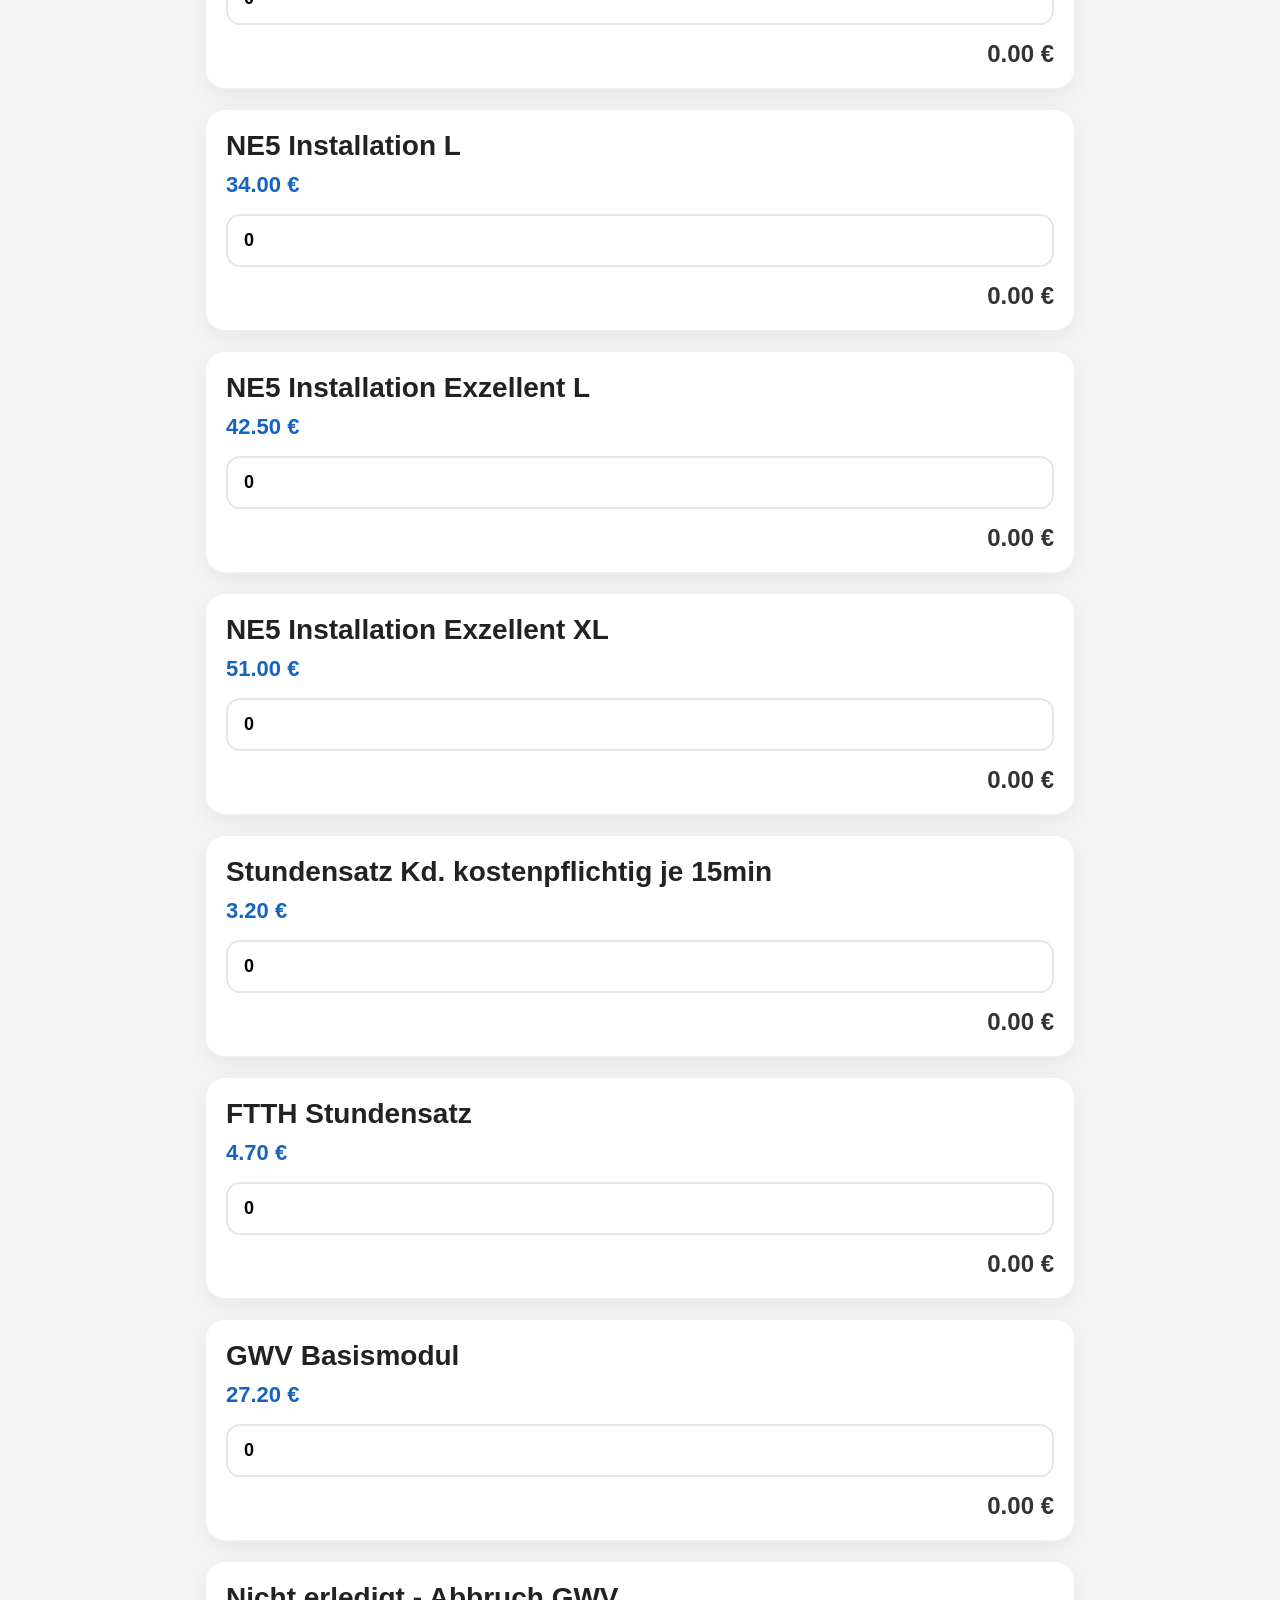
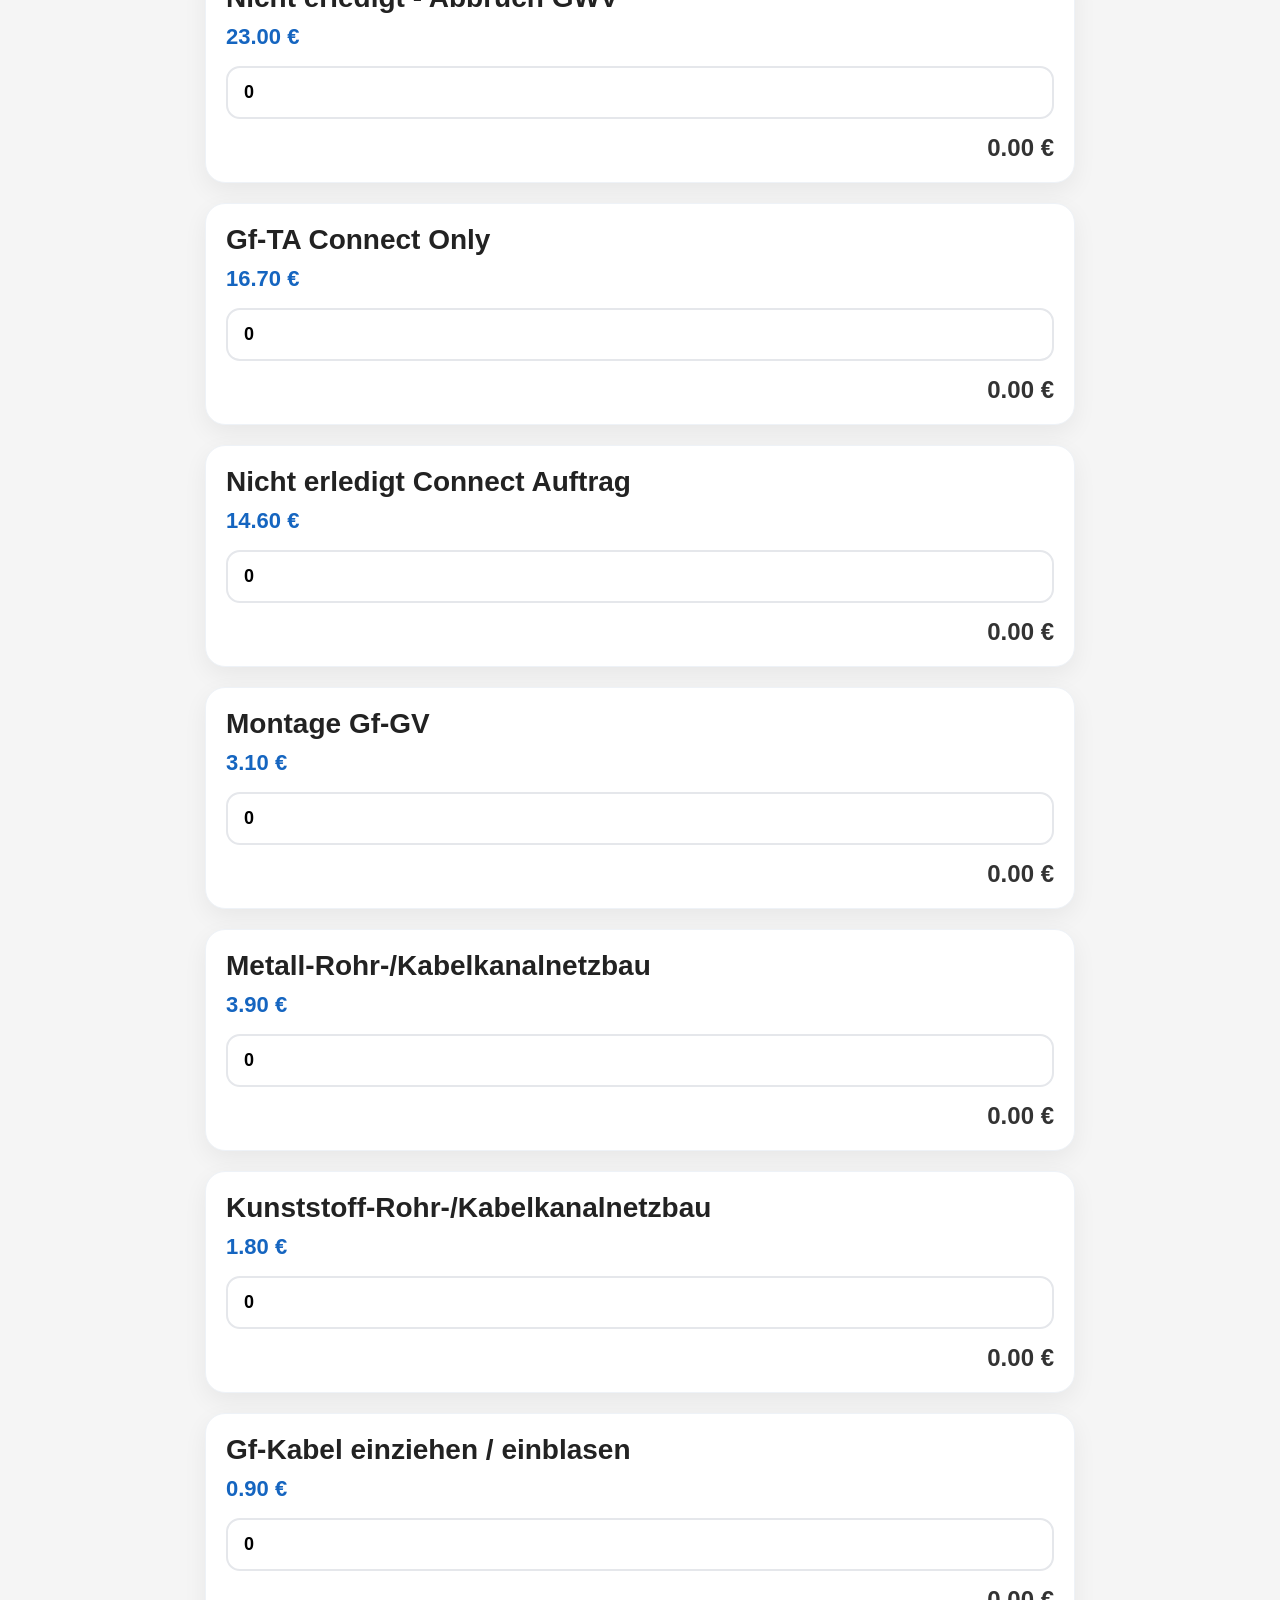
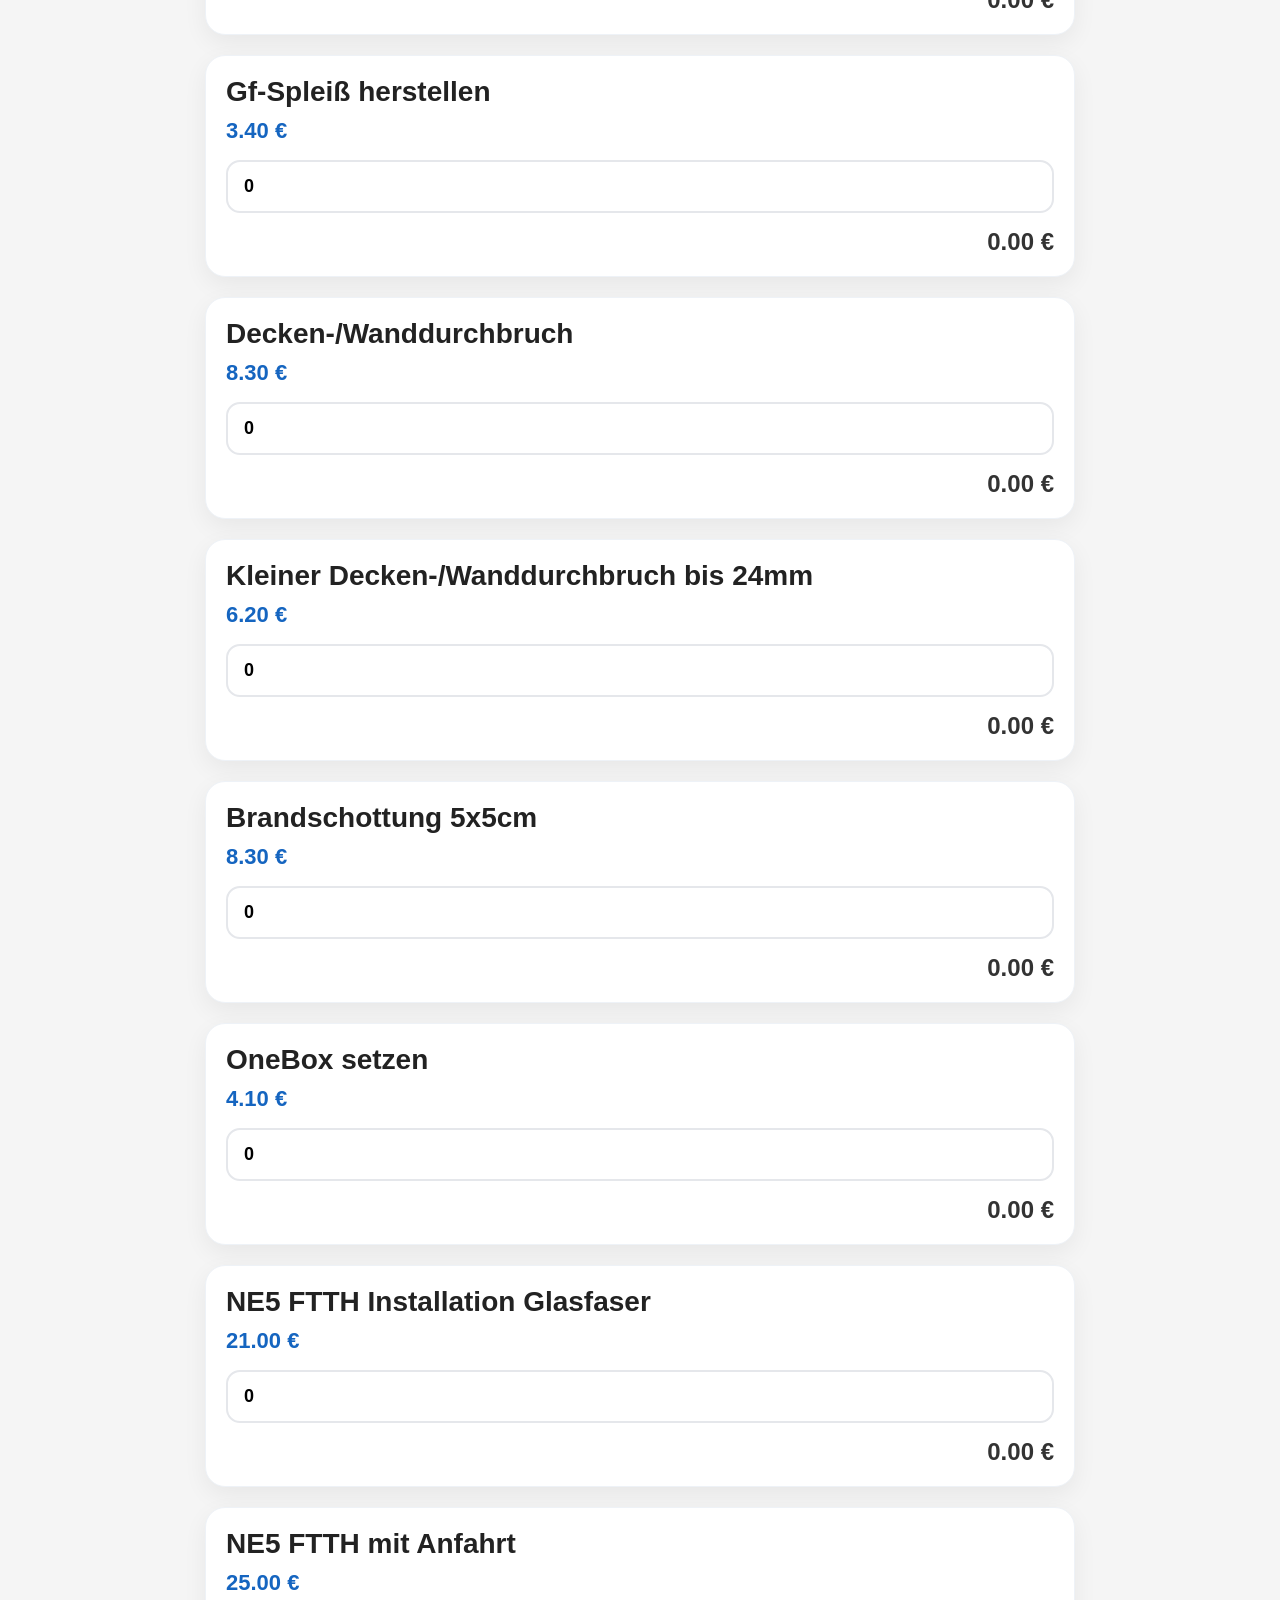
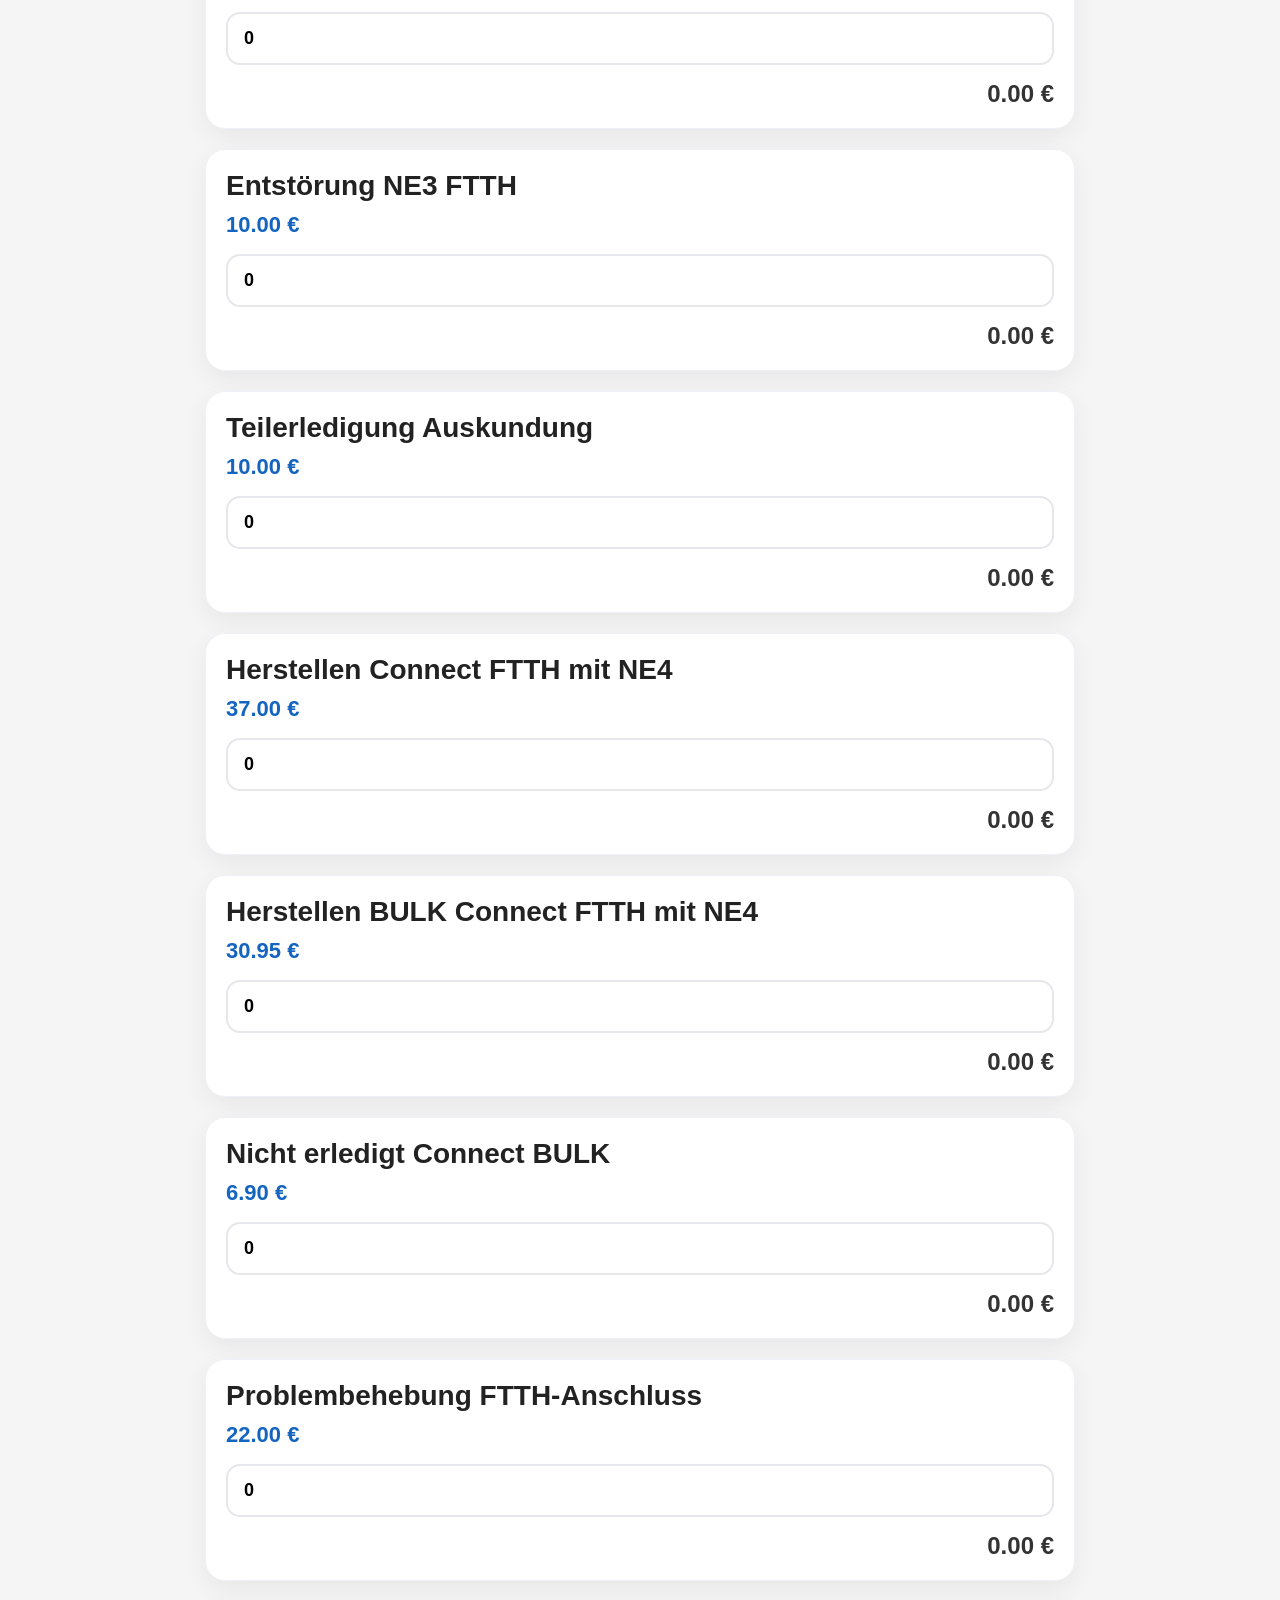
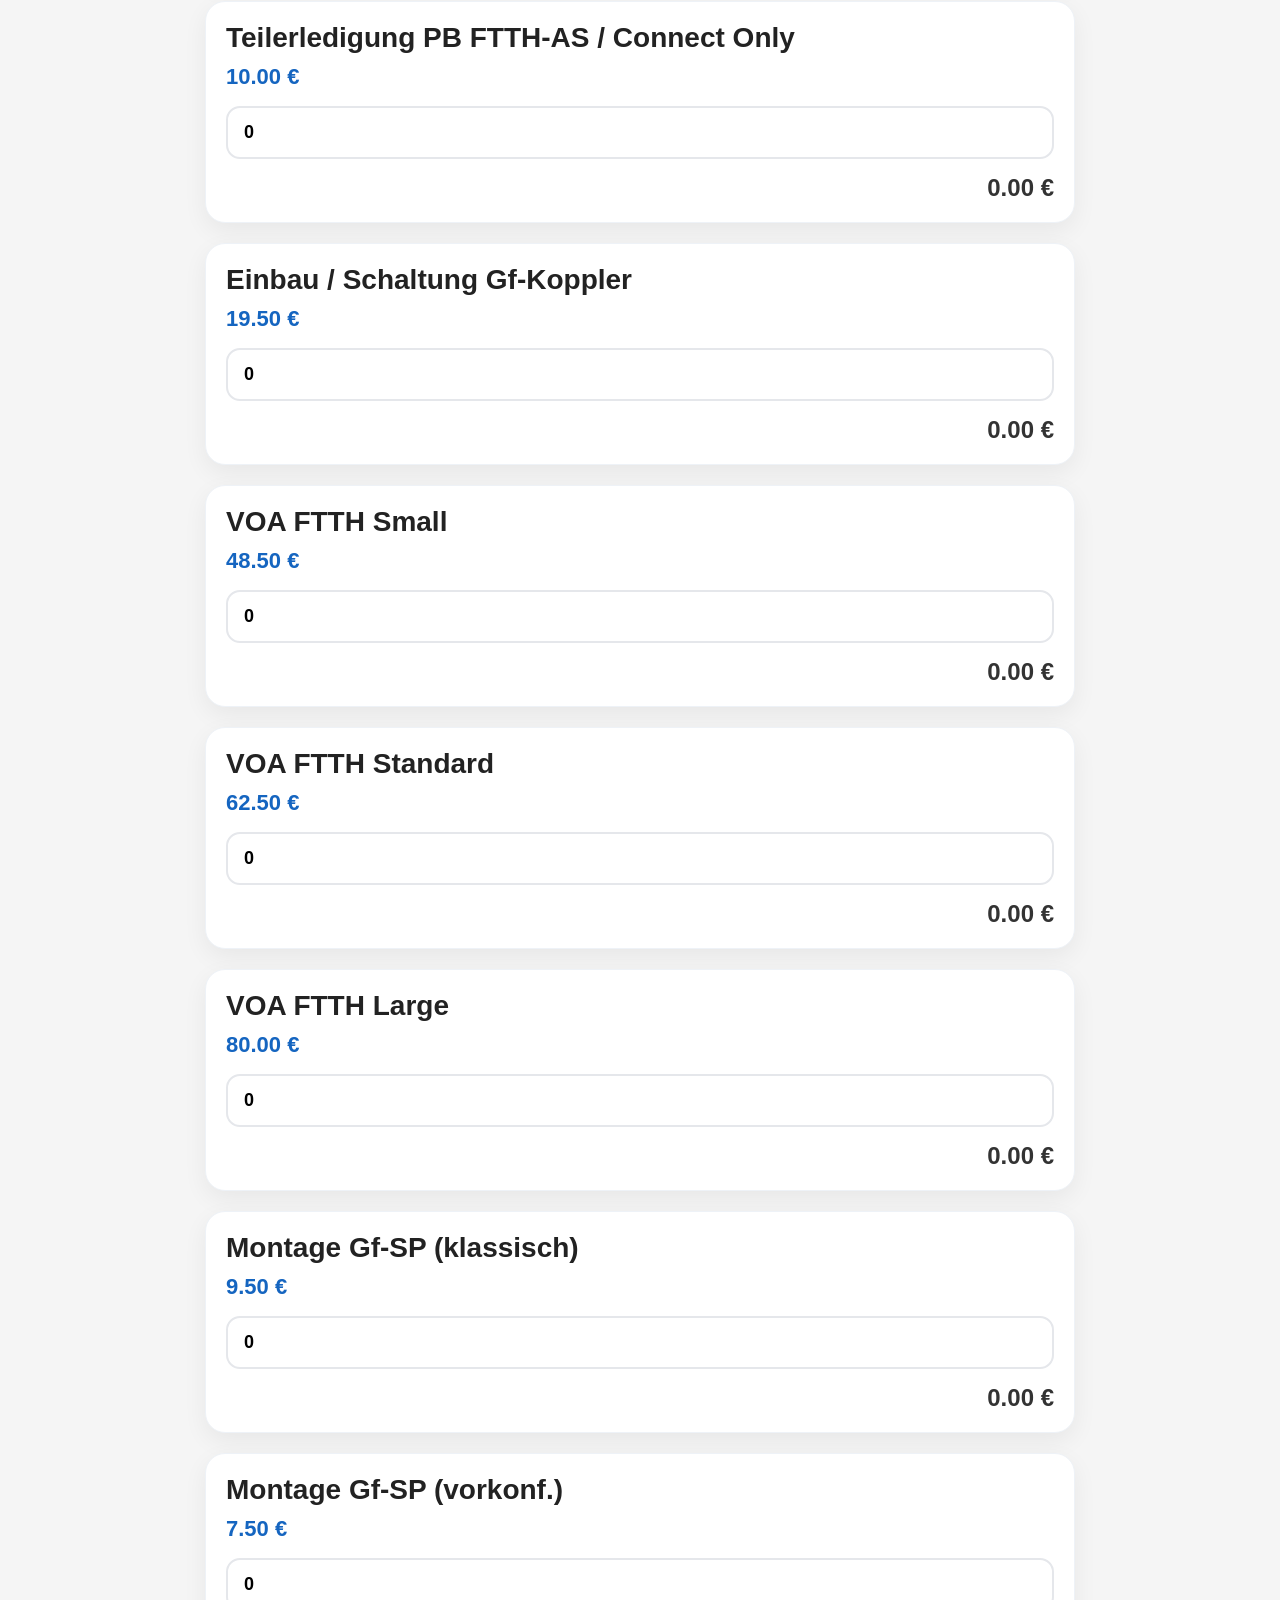
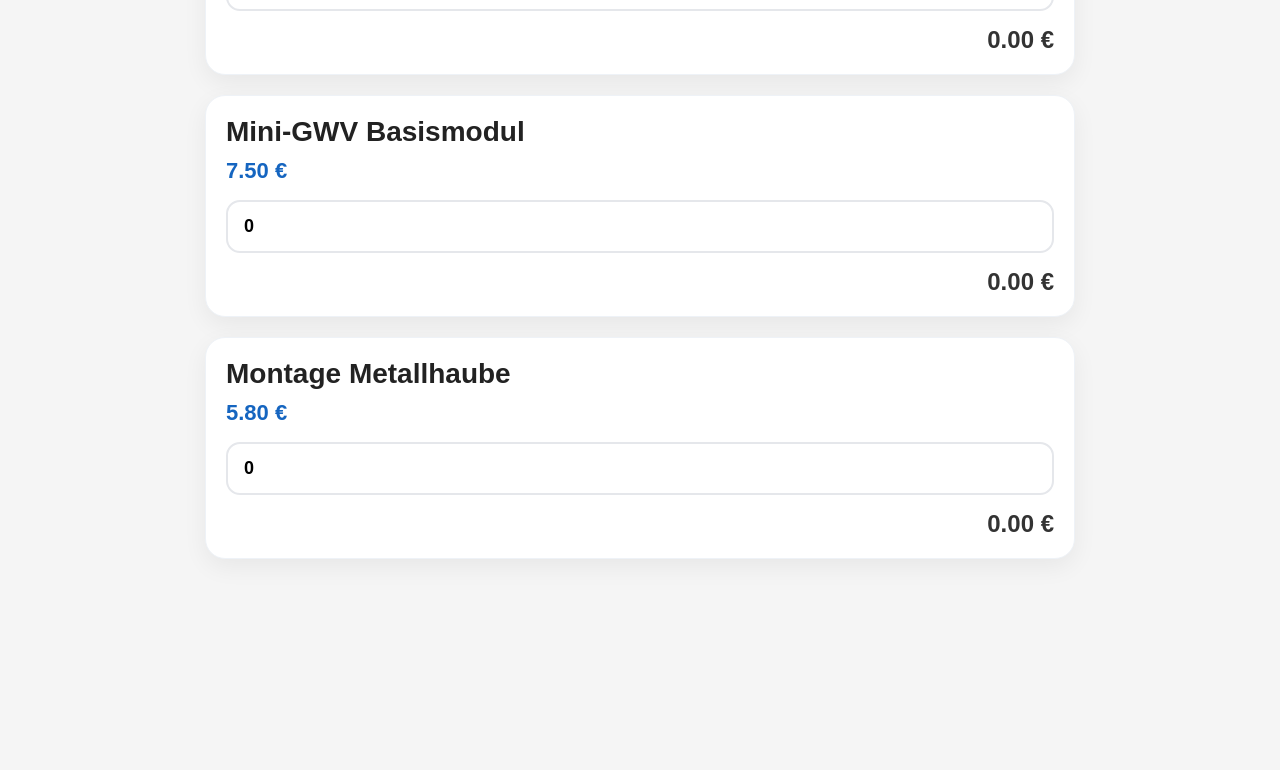
==== commit f4914032: "Work before UI cleanup" ====
--- a/index.html
+++ b/index.html
@@ -18,12 +18,63 @@
 </head>
 
 <body>
+<div id="splash">
+
+<img src="icon-192.png" alt="">
+    <h1>TECHNIKER</h1>
+
+    <h2>RECHNER PRO</h2>
+
+</div>
+
+<div id="splash">
+    <img src="icon-192.png" alt="Logo">
+    <h1>Techniker Rechner Pro</h1>
+</div>
+
+<div id="app">
 
 <header class="header">
 
-<h1>Techniker Rechner Pro</h1>
+    <div class="header-top">
 
-<p id="today"></p>
+        <div class="brand">
+
+<img src="icon-192.png" alt="Logo" class="logo">
+
+            <div>
+
+                <h1>TECHNIKER</h1>
+
+                <span>RECHNER PRO</span>
+
+            </div>
+
+        </div>
+
+      <button id="menuButton" class="menu-btn">
+    ⋮
+</button>
+
+<div id="menu" class="menu hidden">
+
+    <button id="backupBtn">💾 Backup</button>
+
+    <button id="restoreBtn">📁 Restore</button>
+
+    <button id="historyBtn">📋 Verlauf</button>
+
+    <button id="clearBtn">🗑 Alles löschen</button>
+
+</div>
+
+        </button>
+
+    </div>
+
+<div class="header-date">
+    📅 <span id="today"></span>
+</div>
 
 </header>
 
@@ -131,6 +182,6 @@
 <script src="data.js"></script>
 <script src="storage.js"></script>
 <script src="app.js"></script>
-
+</div>
 </body>
 </html>
--- a/style.css
+++ b/style.css
@@ -13,7 +13,6 @@
 .header{
     background:#1565C0;
     color:white;
-    text-align:center;
     padding:20px;
 }
 
@@ -39,35 +38,63 @@
 }
 
 .job{
-    background:white;
-    border-radius:12px;
-    padding:15px;
-    margin-bottom:15px;
-    box-shadow:0 2px 8px rgba(0,0,0,.08);
+    background:#ffffff;
+    border-radius:20px;
+    padding:20px;
+    margin-bottom:20px;
+
+    border:1px solid #eef2f7;
+
+    box-shadow:
+        0 8px 24px rgba(0,0,0,.06);
+
+    transition:all .25s ease;
 }
 
 .job h3{
-    margin-bottom:8px;
-    font-size:18px;
+    font-size:28px;
+    font-weight:700;
+    margin-bottom:10px;
+    color:#222;
 }
 
 .price{
     color:#1565C0;
-    font-weight:bold;
-    margin-bottom:10px;
+    font-size:22px;
+    font-weight:700;
+    margin-bottom:16px;
 }
 
 .amount{
     width:100%;
-    padding:10px;
-    border:1px solid #ccc;
-    border-radius:8px;
-    margin-bottom:10px;
+    padding:14px 16px;
+
+    border:2px solid #e5e7eb;
+    border-radius:14px;
+
+    font-size:18px;
+    font-weight:600;
+
+    outline:none;
+
+    transition:.25s;
+
+    margin-bottom:15px;
+}
+
+.amount:focus{
+    border-color:#1565C0;
+    box-shadow:0 0 0 4px rgba(21,101,192,.15);
 }
 
 .subtotal{
     text-align:right;
-    font-weight:bold;
+
+    font-size:24px;
+
+    font-weight:700;
+
+    color:#333;
 }
 
 footer{
@@ -310,4 +337,240 @@
     font-size:16px;
     box-sizing:border-box;
     background:white;
+}
+
+/* ===== Header ===== */
+
+.header{
+
+    background:linear-gradient(135deg,#0b2b55,#154d8b);
+
+    padding:20px;
+
+    border-radius:0 0 25px 25px;
+
+    color:white;
+
+    box-shadow:0 8px 20px rgba(0,0,0,.25);
+
+}
+
+.header-top{
+
+    display:flex;
+
+    justify-content:space-between;
+
+    align-items:center;
+
+}
+
+.brand{
+
+    display:flex;
+
+    align-items:center;
+
+    gap:15px;
+
+}
+
+.logo{
+
+    width:60px;
+    height:60px;
+    border-radius:16px;
+}
+
+.brand h1{
+
+    margin:0;
+
+    font-size:30px;
+
+    letter-spacing:2px;
+
+}
+
+.brand span{
+
+    color:#d4af37;
+
+    font-size:16px;
+
+    letter-spacing:4px;
+
+    font-weight:bold;
+
+}
+
+#today{
+
+    margin-top:18px;
+
+    opacity:.9;
+
+    font-size:18px;
+
+}
+
+.menu-btn{
+
+    background:transparent;
+
+    border:none;
+
+    color:white;
+
+    font-size:34px;
+
+    cursor:pointer;
+
+}
+
+/* ===== Header Date ===== */
+
+.header-date{
+    margin-top:18px;
+    display:inline-flex;
+    align-items:center;
+    gap:8px;
+    padding:8px 14px;
+    background:rgba(255,255,255,.15);
+    border-radius:12px;
+    font-size:15px;
+    font-weight:600;
+    backdrop-filter:blur(6px);
+}
+
+.header-date span{
+    color:#fff;
+}
+
+#splash{
+    transform:scale(1);
+    display:none;
+}
+
+.menu-btn{
+    width:48px;
+    height:48px;
+    border:none;
+    border-radius:50%;
+    background:rgba(255,255,255,.15);
+    color:white;
+    font-size:28px;
+    cursor:pointer;
+
+    display:flex;
+    align-items:center;
+    justify-content:center;
+
+    transition:.2s;
+}
+
+.menu-btn:hover{
+    background:rgba(255,255,255,.28);
+    transform:scale(1.05);
+}
+
+/* Splash Screen */
+
+#splash{
+    position:fixed;
+    top:0;
+    left:0;
+    width:100%;
+    height:100%;
+    background:linear-gradient(135deg,#0b2b55,#1565c0);
+    display:flex;
+    flex-direction:column;
+    justify-content:center;
+    align-items:center;
+    z-index:9999;
+    transition:opacity .6s;
+}
+
+#splash img{
+   width:150px;
+   height:150px;
+    border-radius:25px;
+    animation:logoPulse 1.2s infinite alternate;
+    box-shadow:0 20px 45px rgba(0,0,0,.35);
+}
+
+#splash h1{
+    font-weight:800;
+letter-spacing:1px;
+text-shadow:0 4px 12px rgba(0,0,0,.25);
+    color:white;
+    margin-top:20px;
+    font-size:34px;
+    letter-spacing:2px;
+}
+
+.hiddenSplash{
+    opacity:0;
+    transform:scale(1.08);
+    pointer-events:none;
+}
+
+@keyframes logoPulse{
+    from{
+        transform:scale(.95);
+    }
+    to{
+        transform:scale(1.08);
+    }
+}
+.menu{
+
+    position:absolute;
+
+    top:75px;
+
+    right:20px;
+
+    background:white;
+
+    border-radius:15px;
+
+    box-shadow:0 12px 35px rgba(0,0,0,.20);
+
+    width:220px;
+
+    overflow:hidden;
+
+    z-index:999;
+
+}
+
+.menu button{
+
+    width:100%;
+
+    border:none;
+
+    background:white;
+
+    padding:16px;
+
+    text-align:left;
+
+    cursor:pointer;
+
+    font-size:16px;
+
+}
+
+.menu button:hover{
+
+    background:#f4f7fb;
+
+}
+
+.hidden{
+
+    display:none;
+
 }
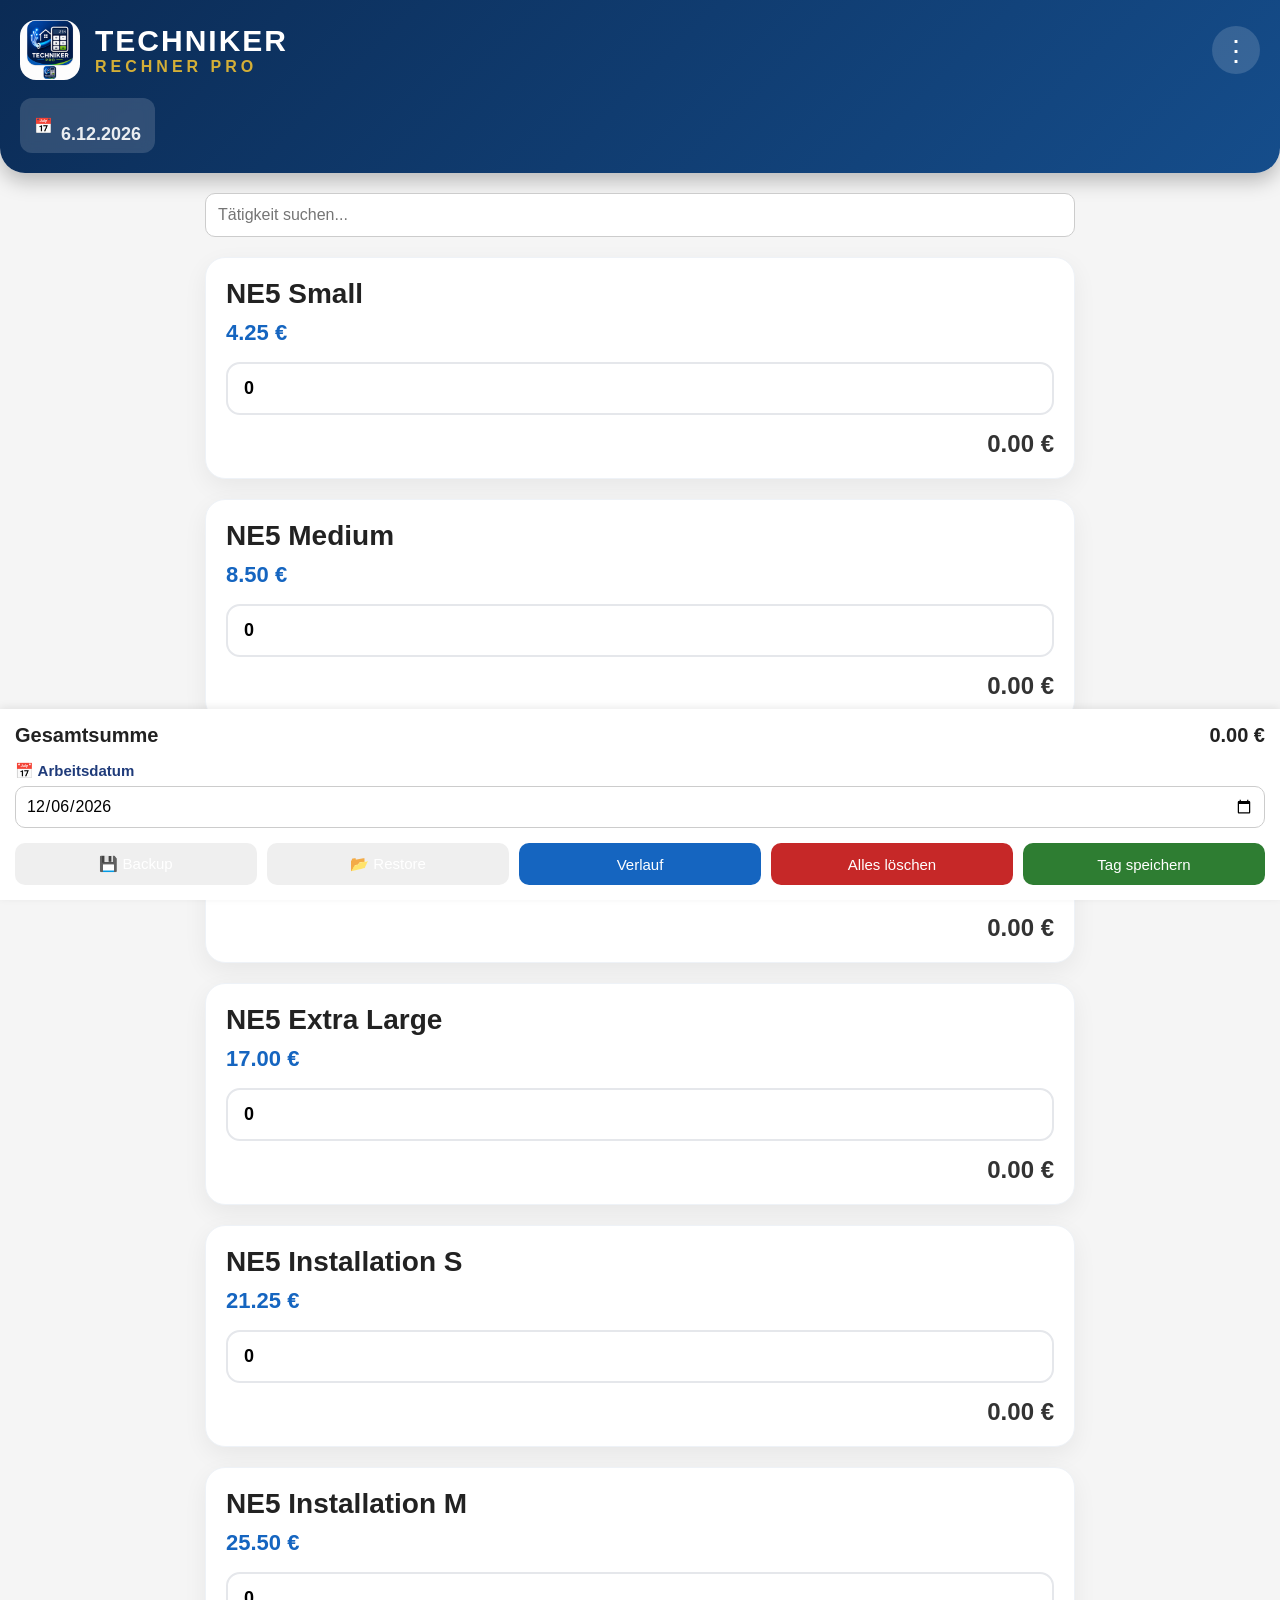
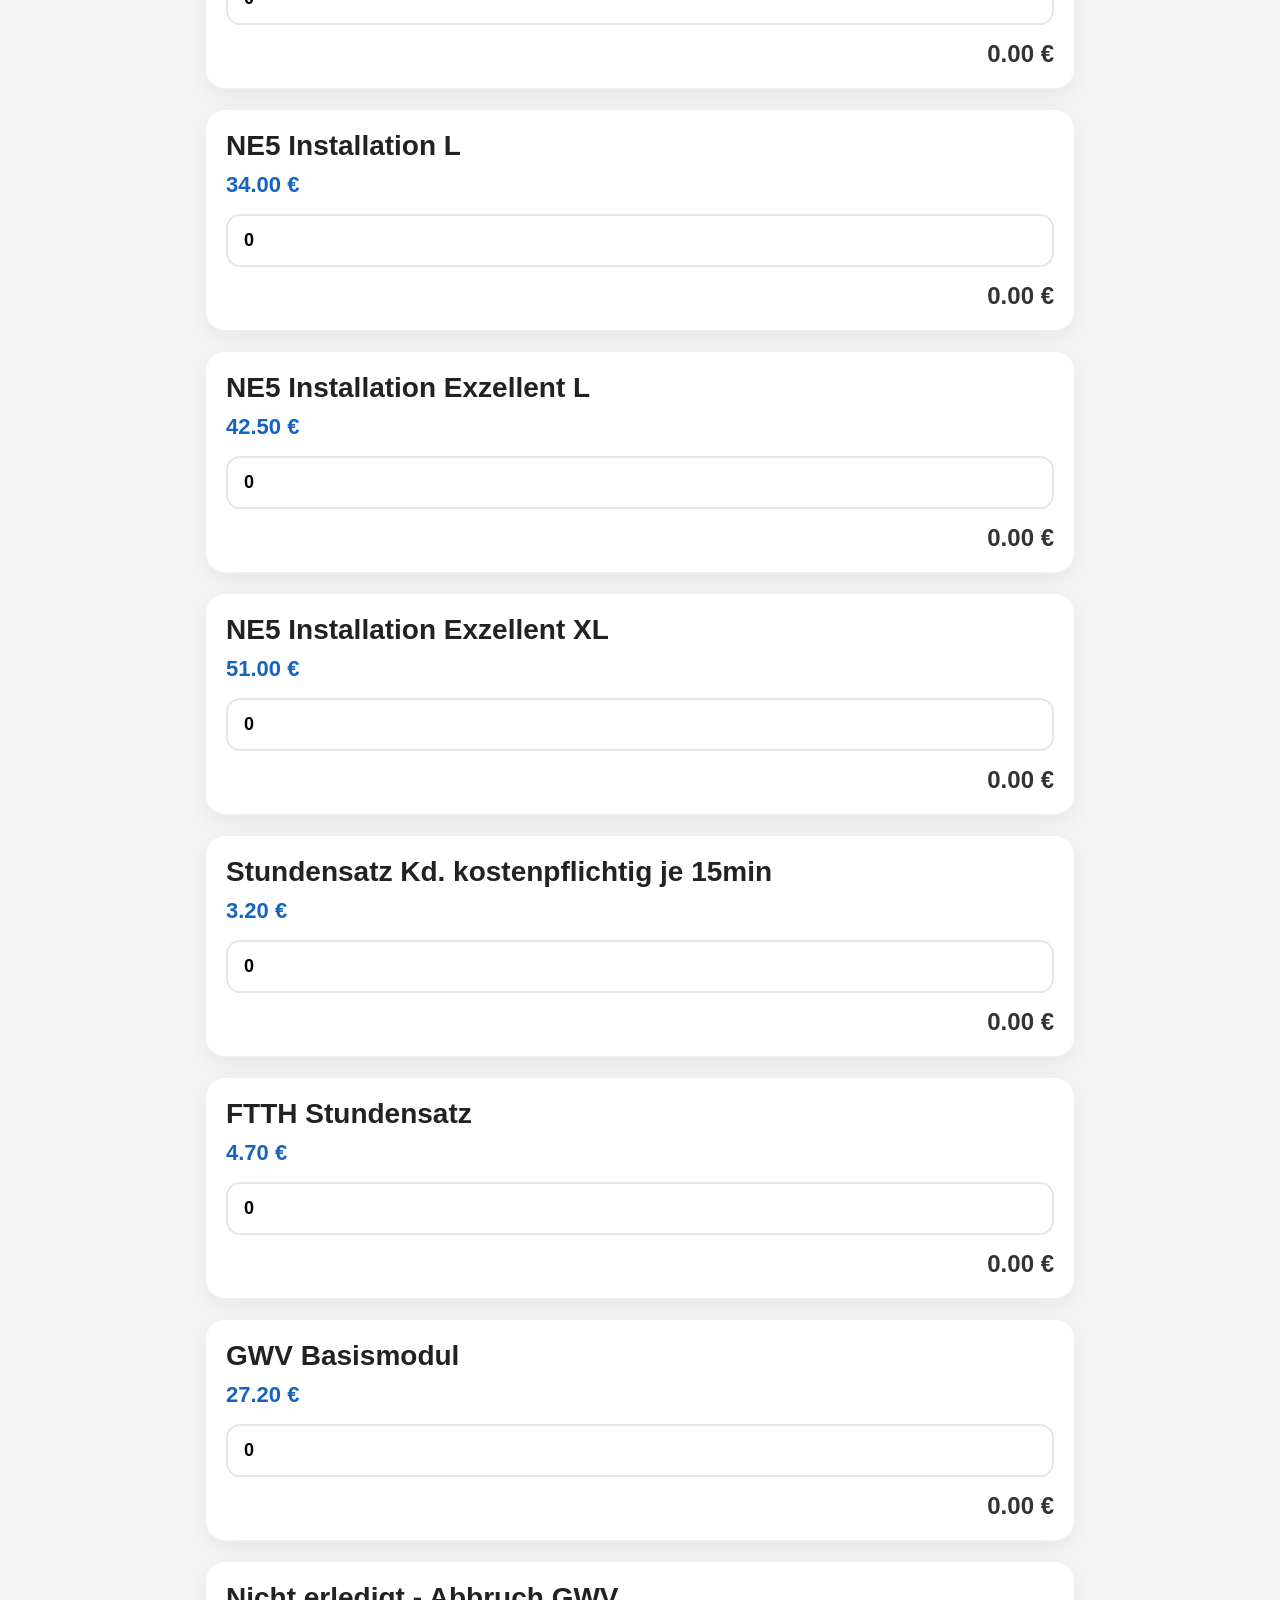
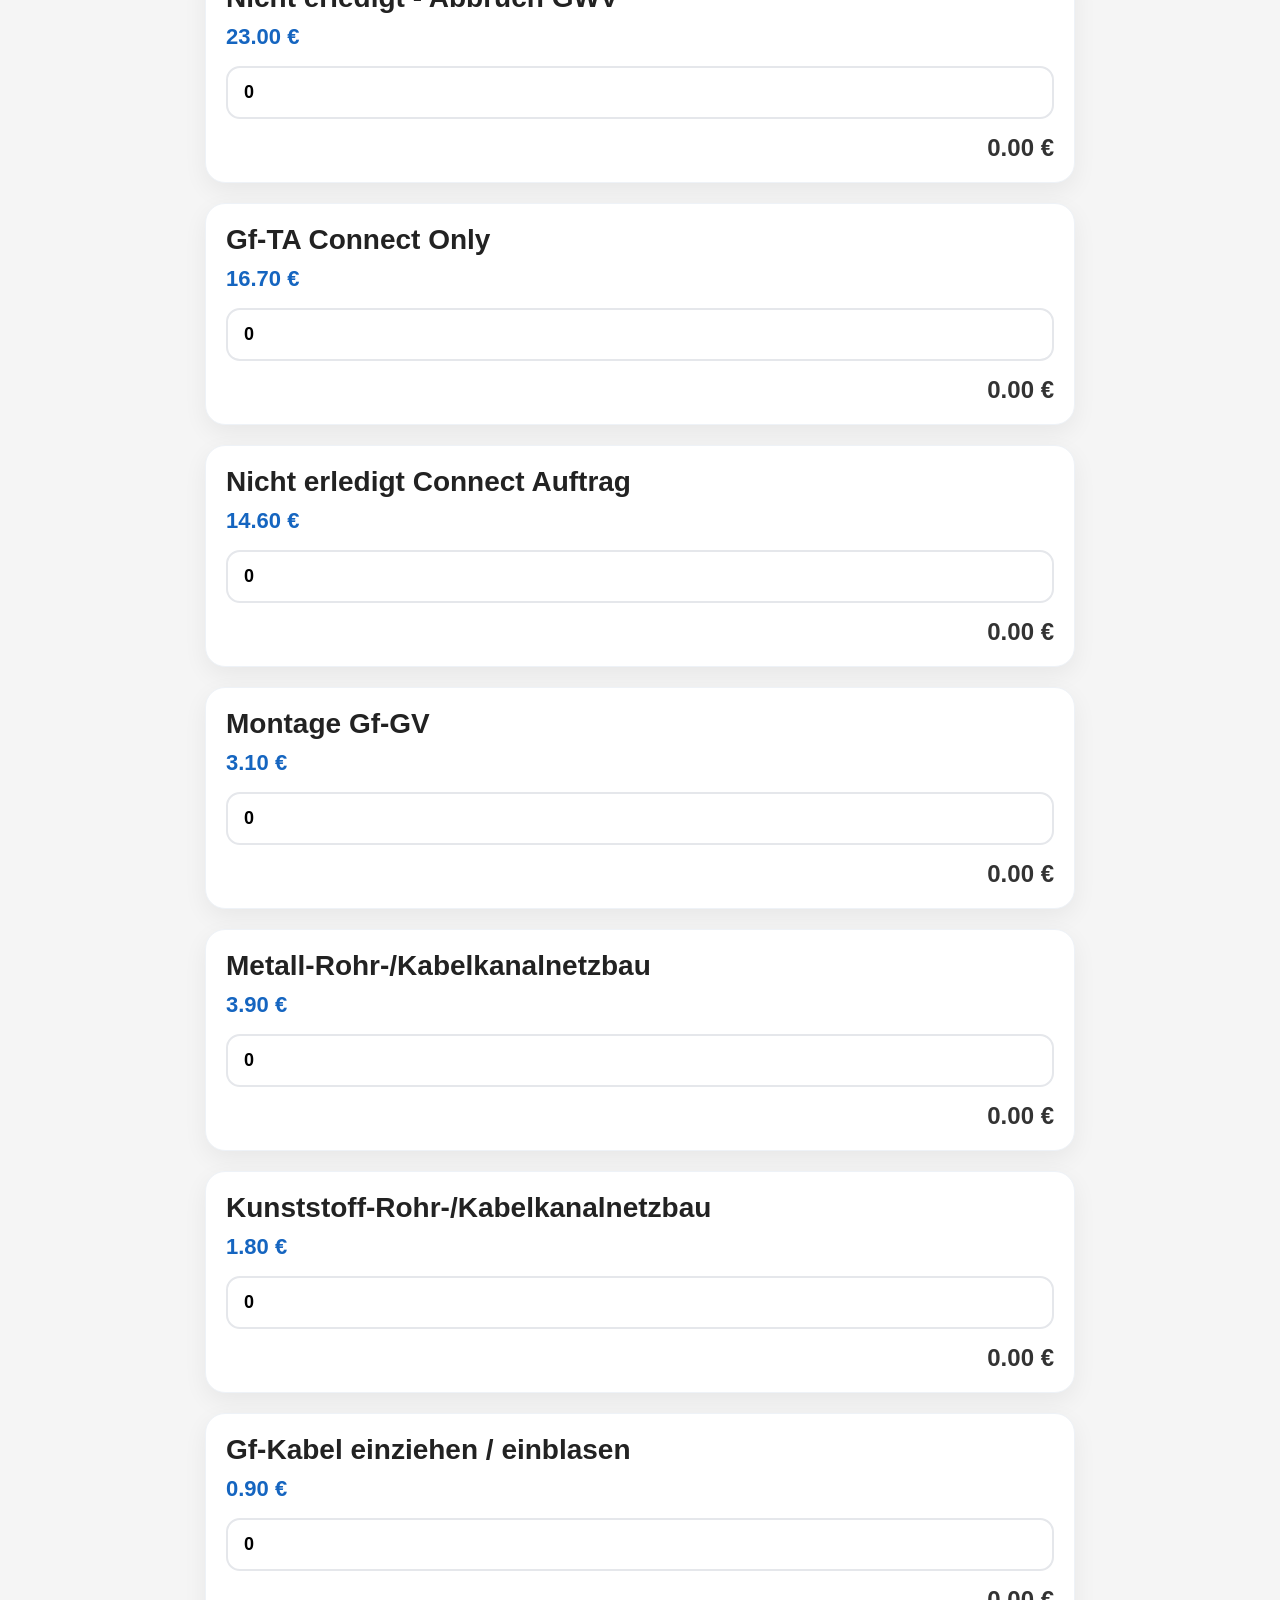
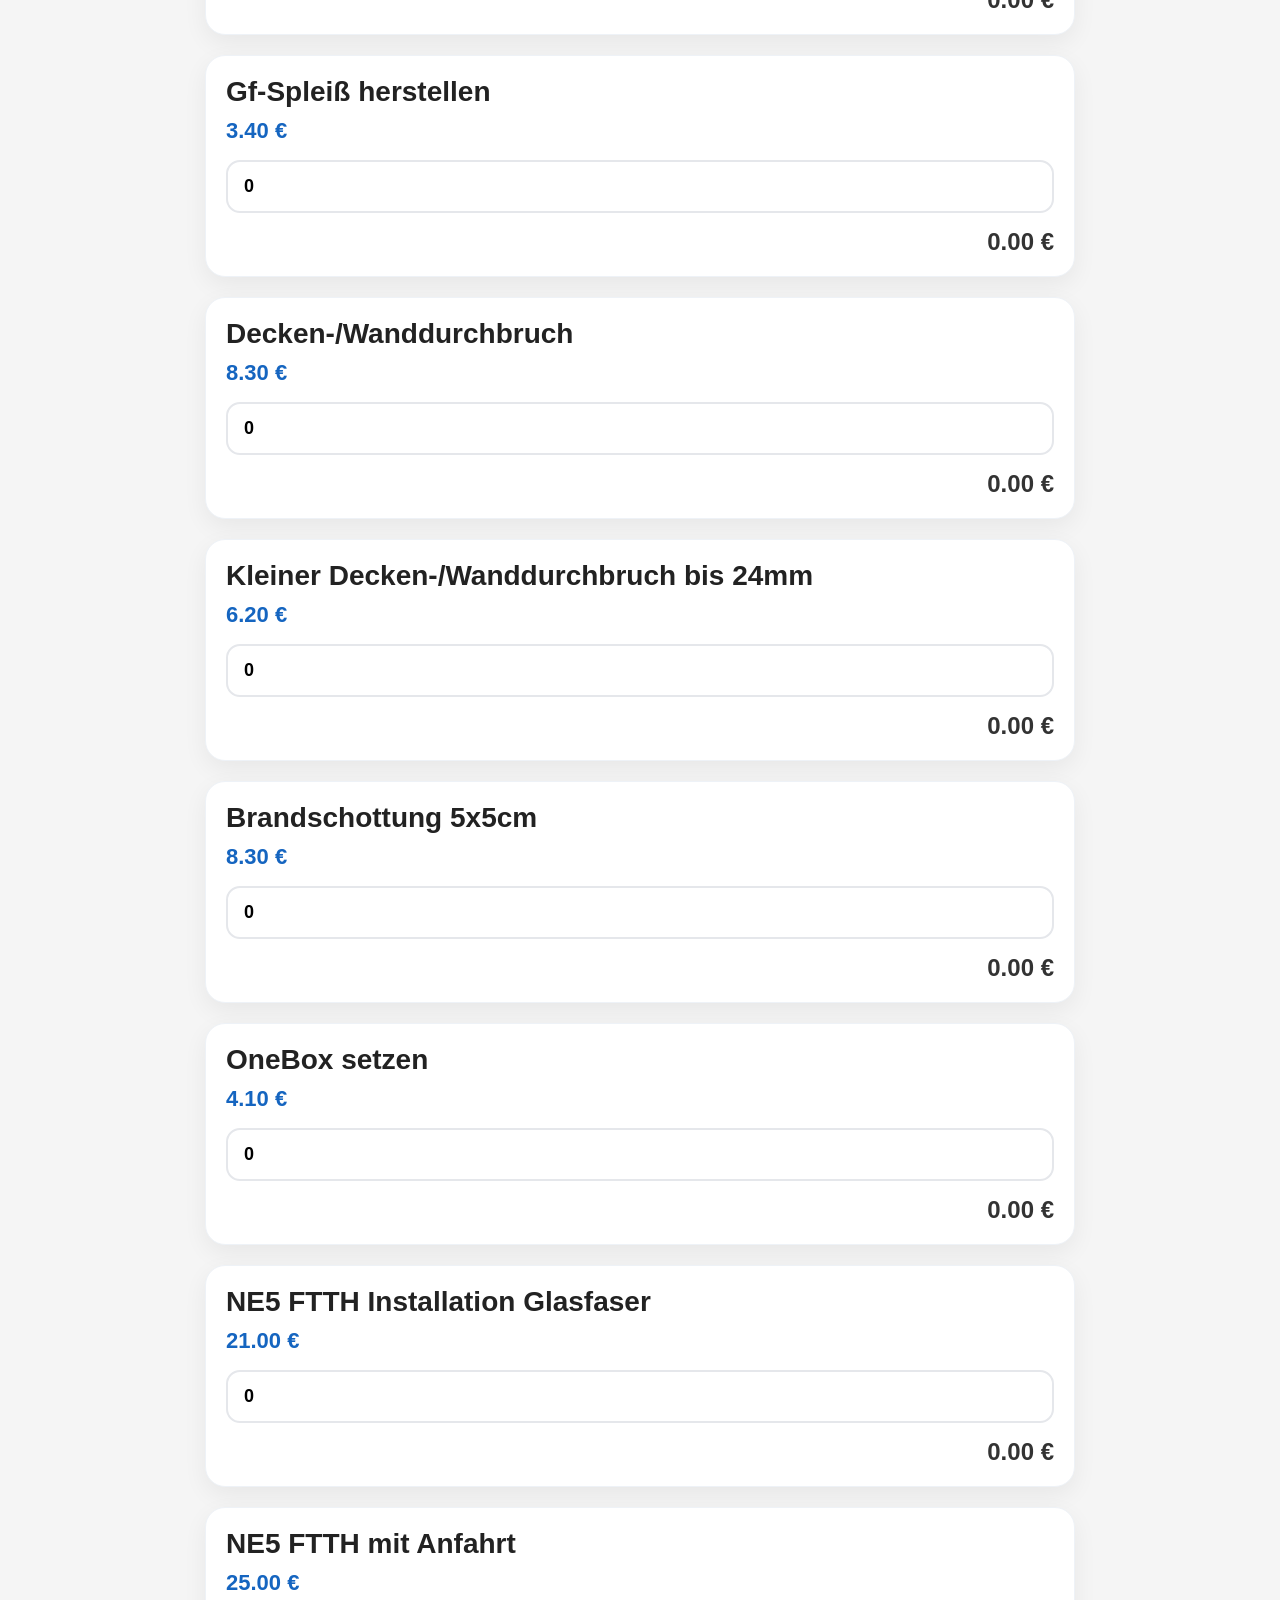
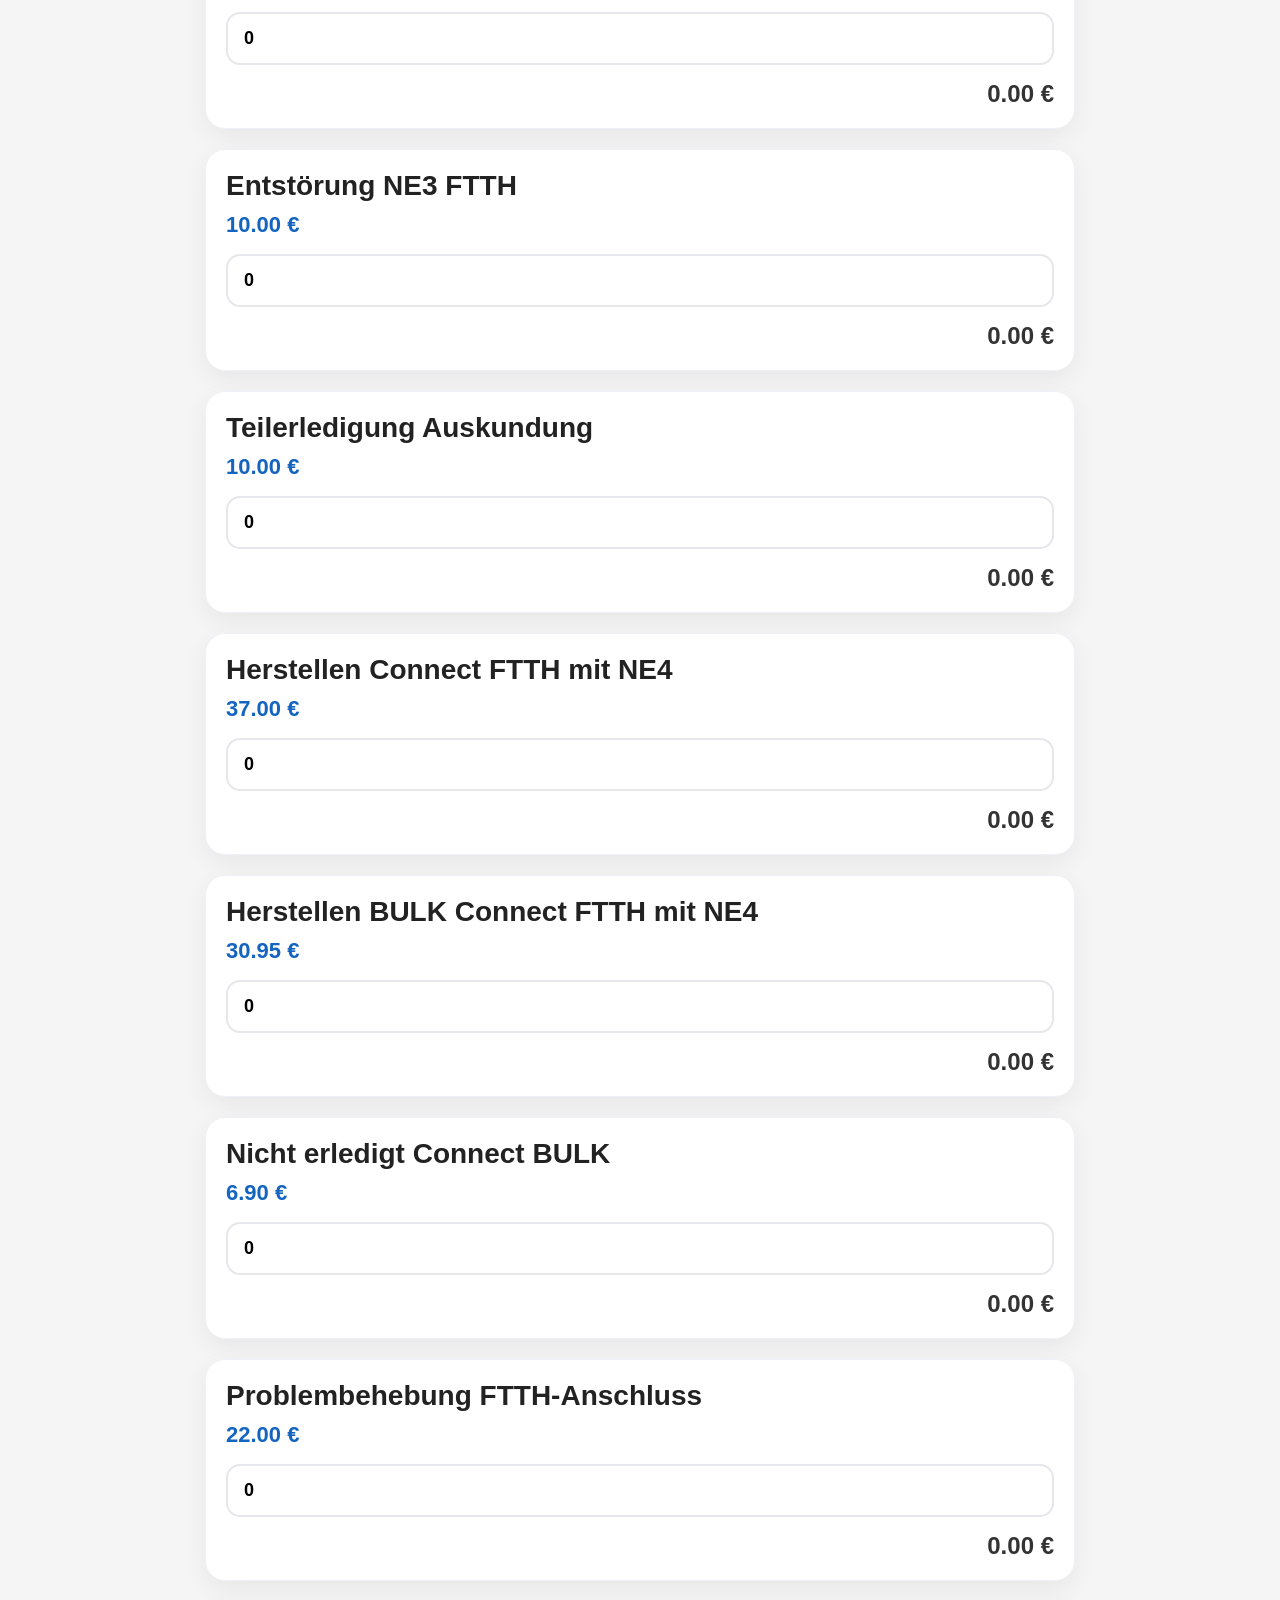
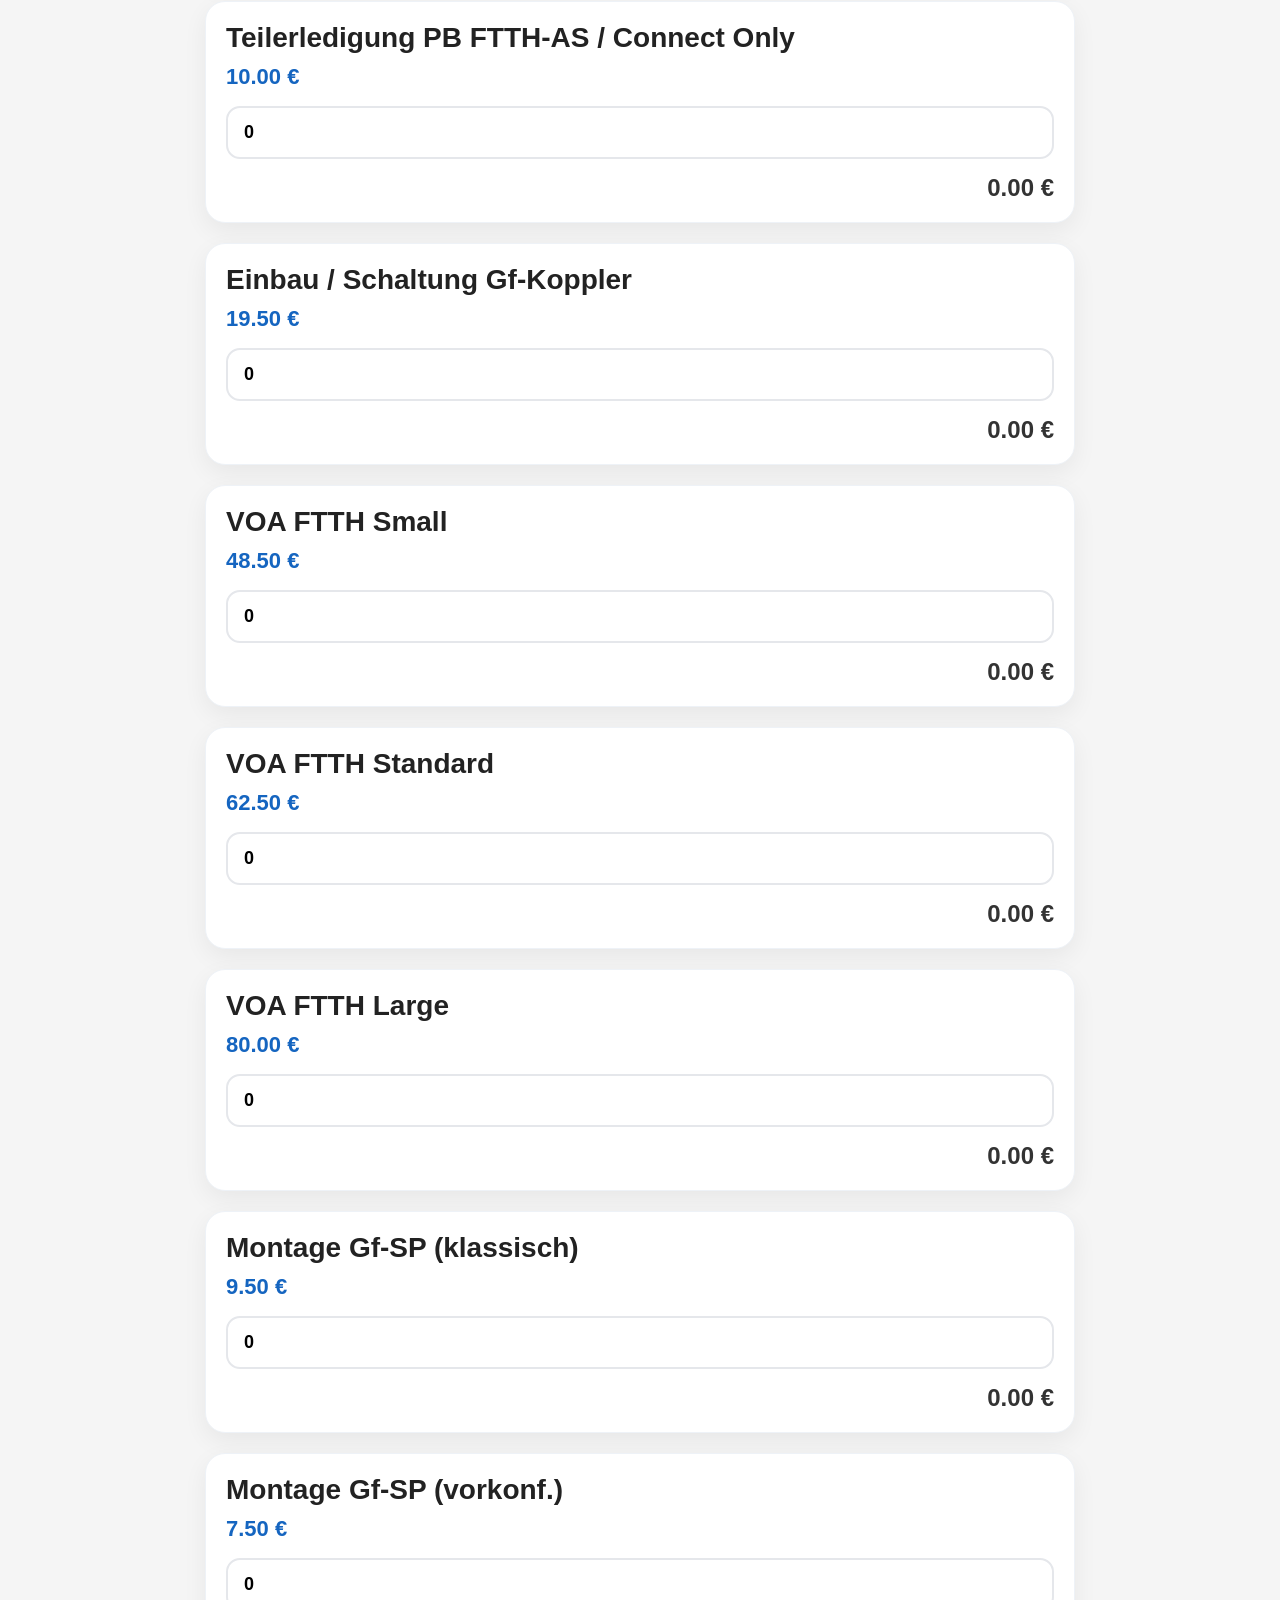
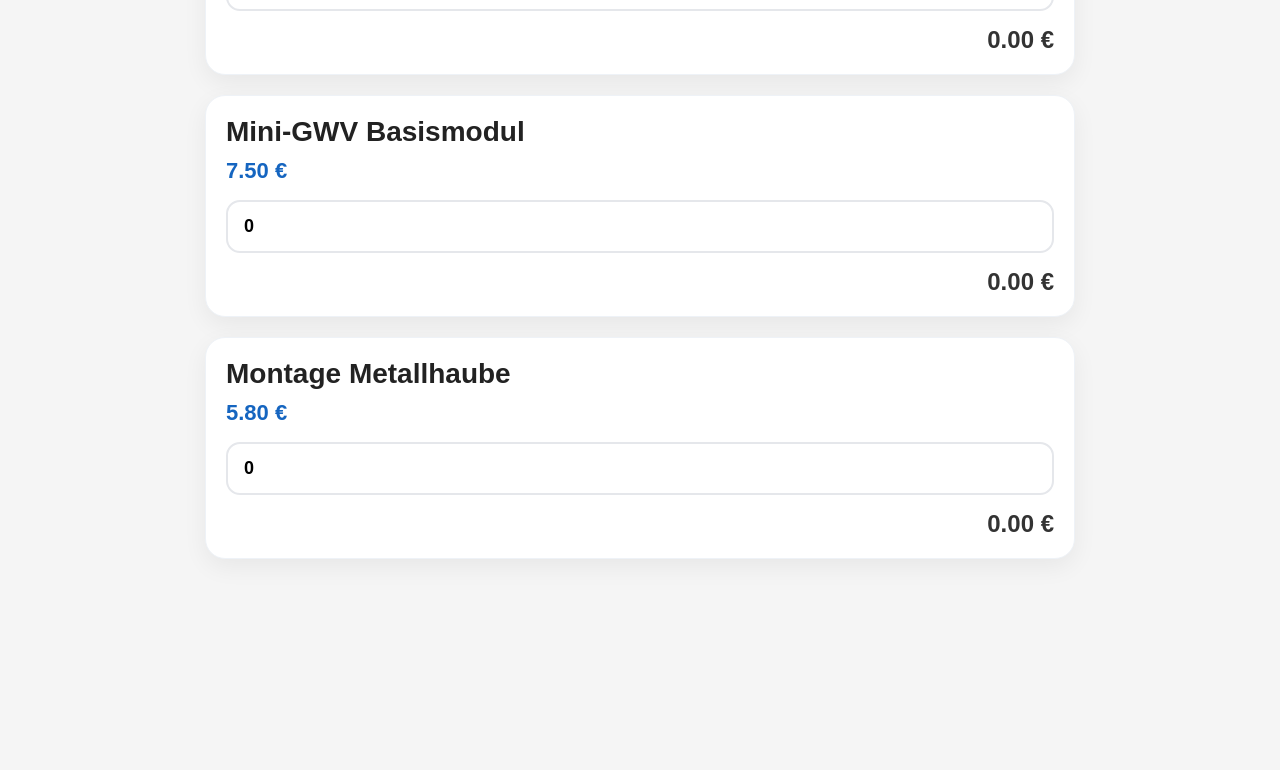
==== commit 2b07693f: "Working version before UI redesign" ====
--- a/index.html
+++ b/index.html
@@ -18,19 +18,6 @@
 </head>
 
 <body>
-<div id="splash">
-
-<img src="icon-192.png" alt="">
-    <h1>TECHNIKER</h1>
-
-    <h2>RECHNER PRO</h2>
-
-</div>
-
-<div id="splash">
-    <img src="icon-192.png" alt="Logo">
-    <h1>Techniker Rechner Pro</h1>
-</div>
 
 <div id="app">
 
--- a/style.css
+++ b/style.css
@@ -447,11 +447,6 @@
     color:#fff;
 }
 
-#splash{
-    transform:scale(1);
-    display:none;
-}
-
 .menu-btn{
     width:48px;
     height:48px;
@@ -509,20 +504,6 @@
     letter-spacing:2px;
 }
 
-.hiddenSplash{
-    opacity:0;
-    transform:scale(1.08);
-    pointer-events:none;
-}
-
-@keyframes logoPulse{
-    from{
-        transform:scale(.95);
-    }
-    to{
-        transform:scale(1.08);
-    }
-}
 .menu{
 
     position:absolute;
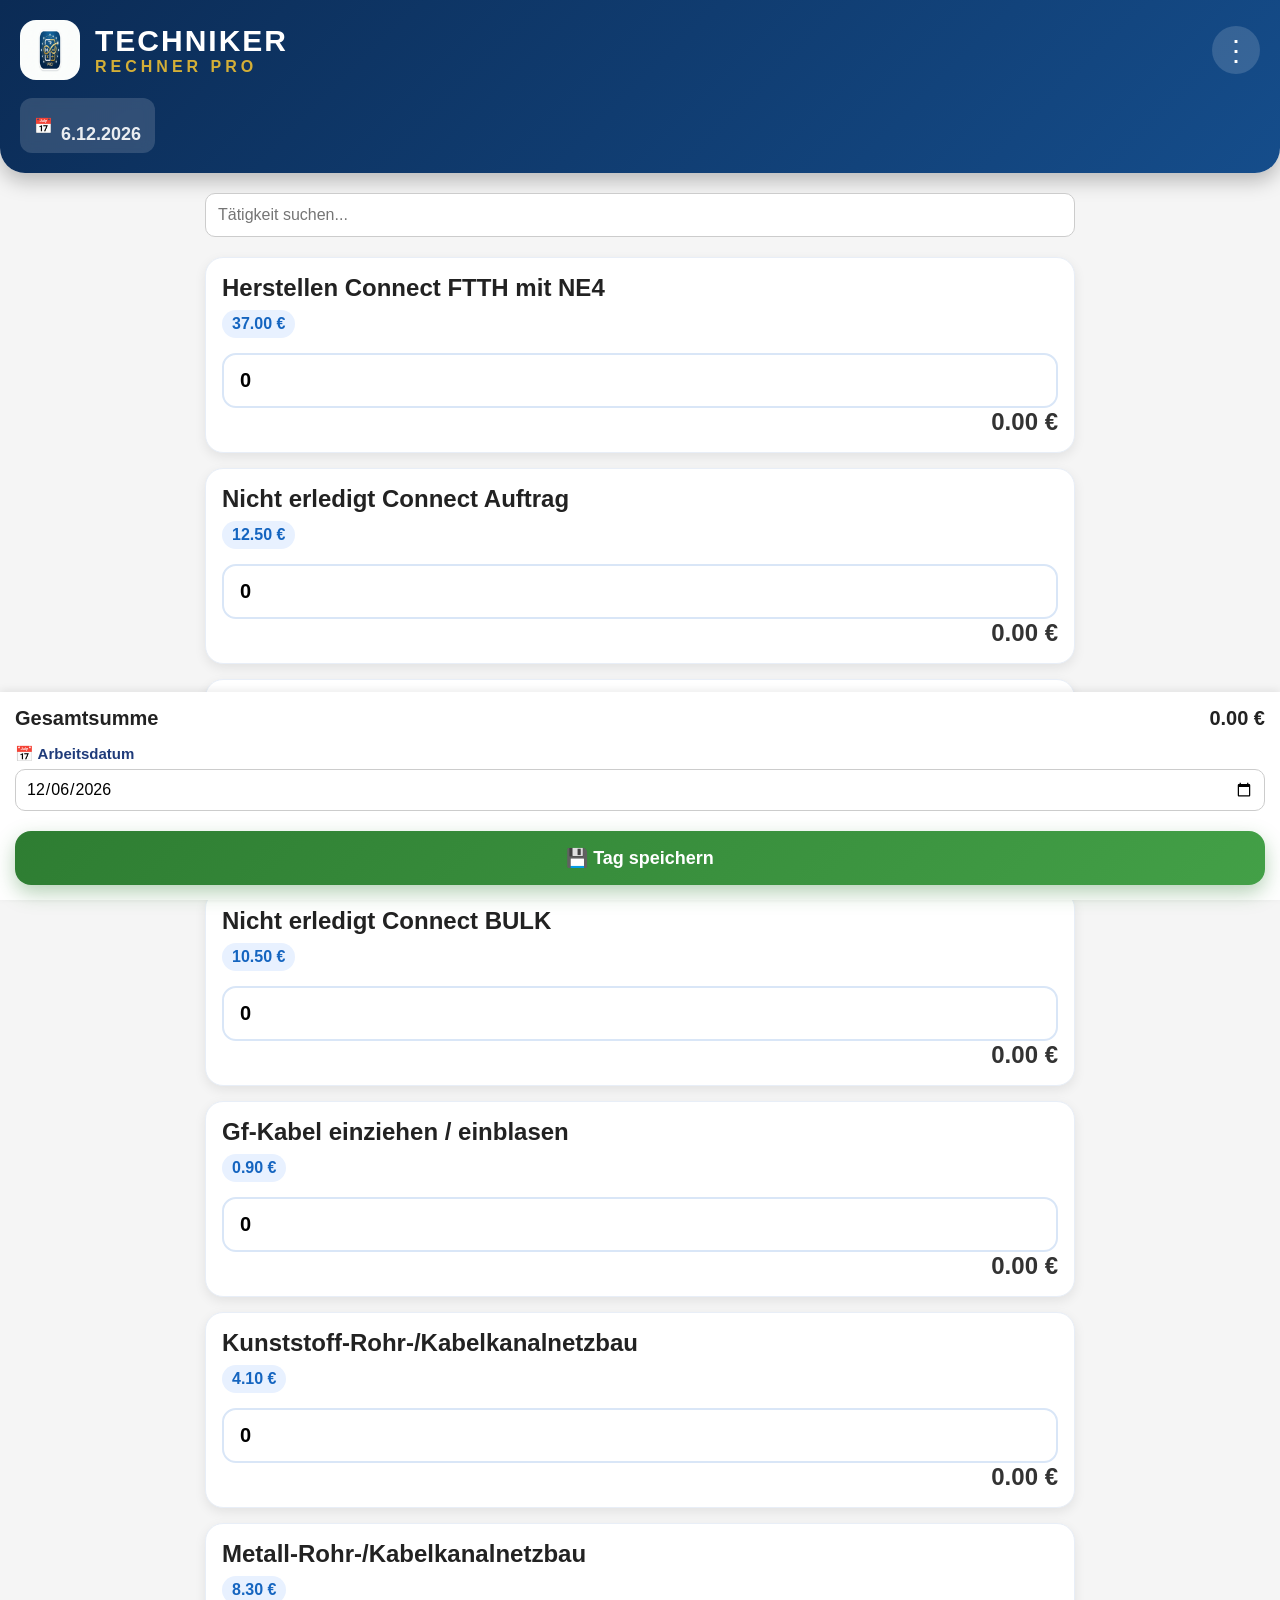
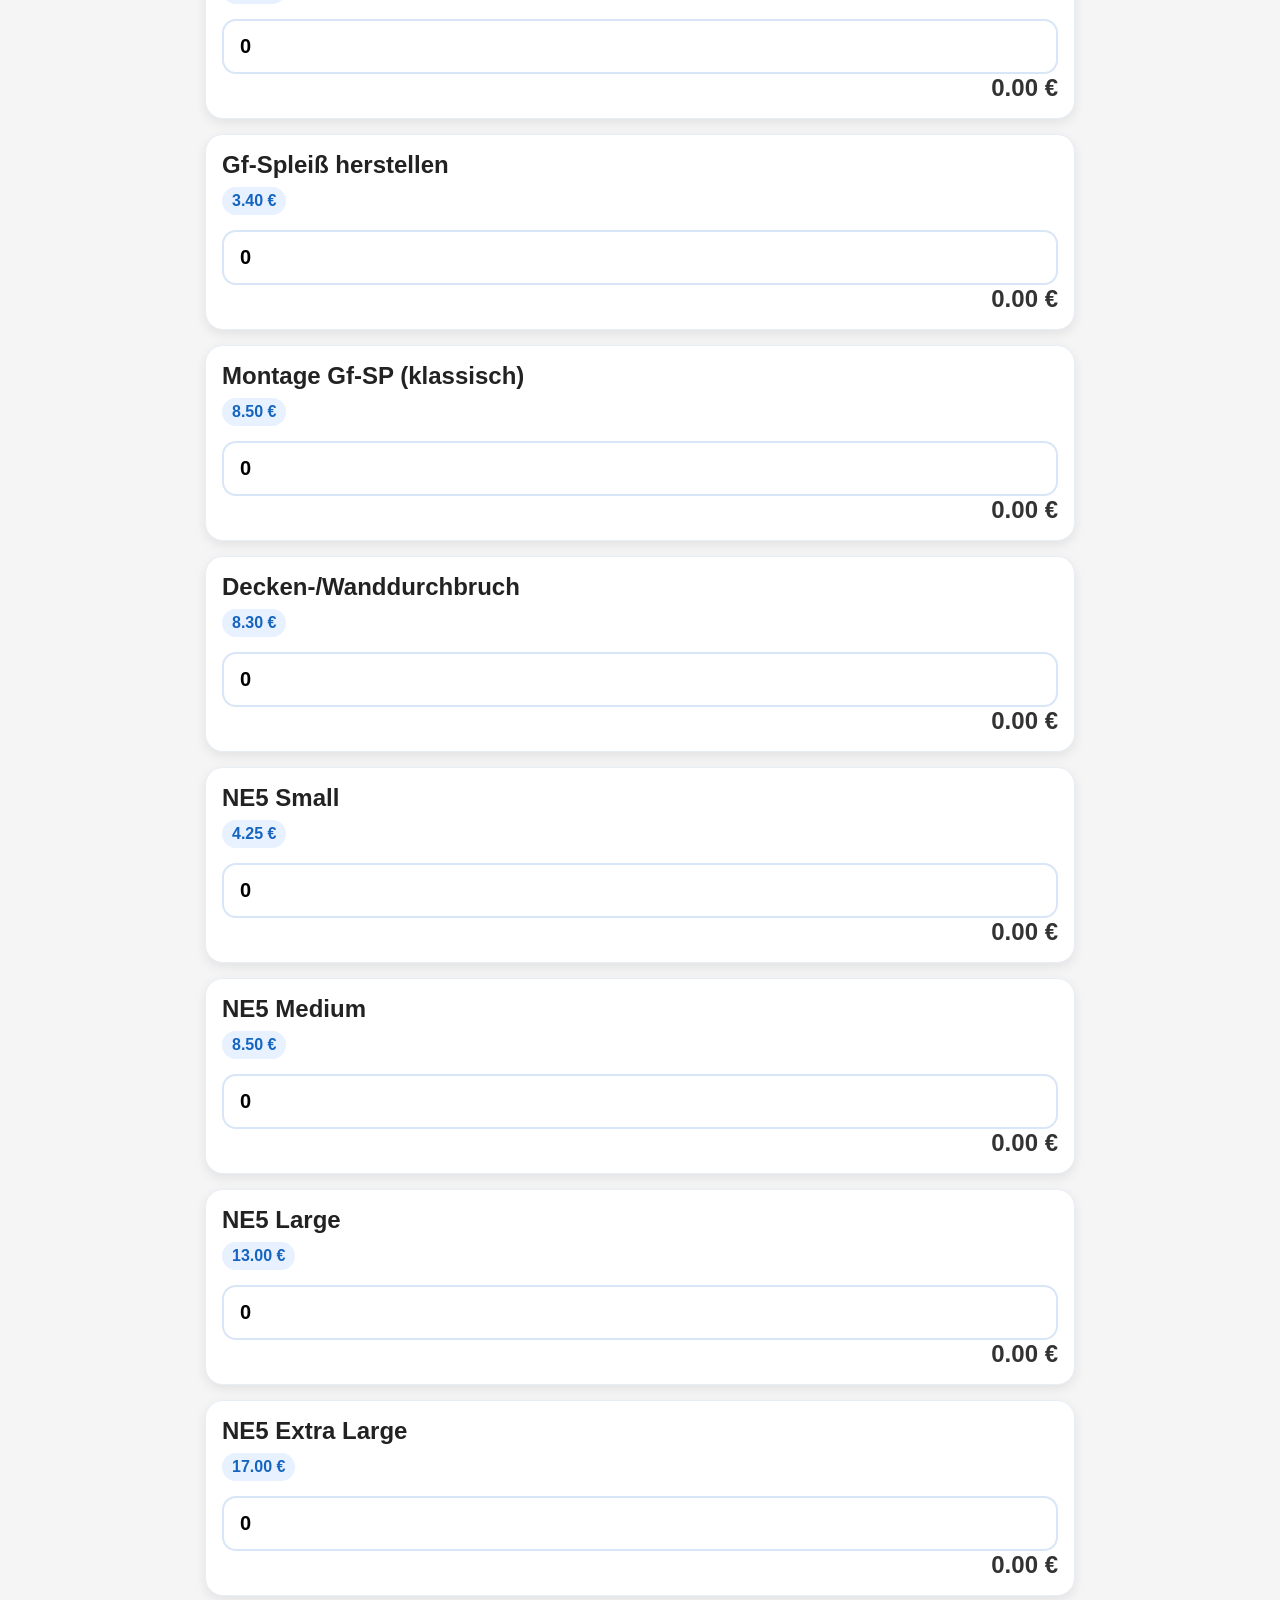
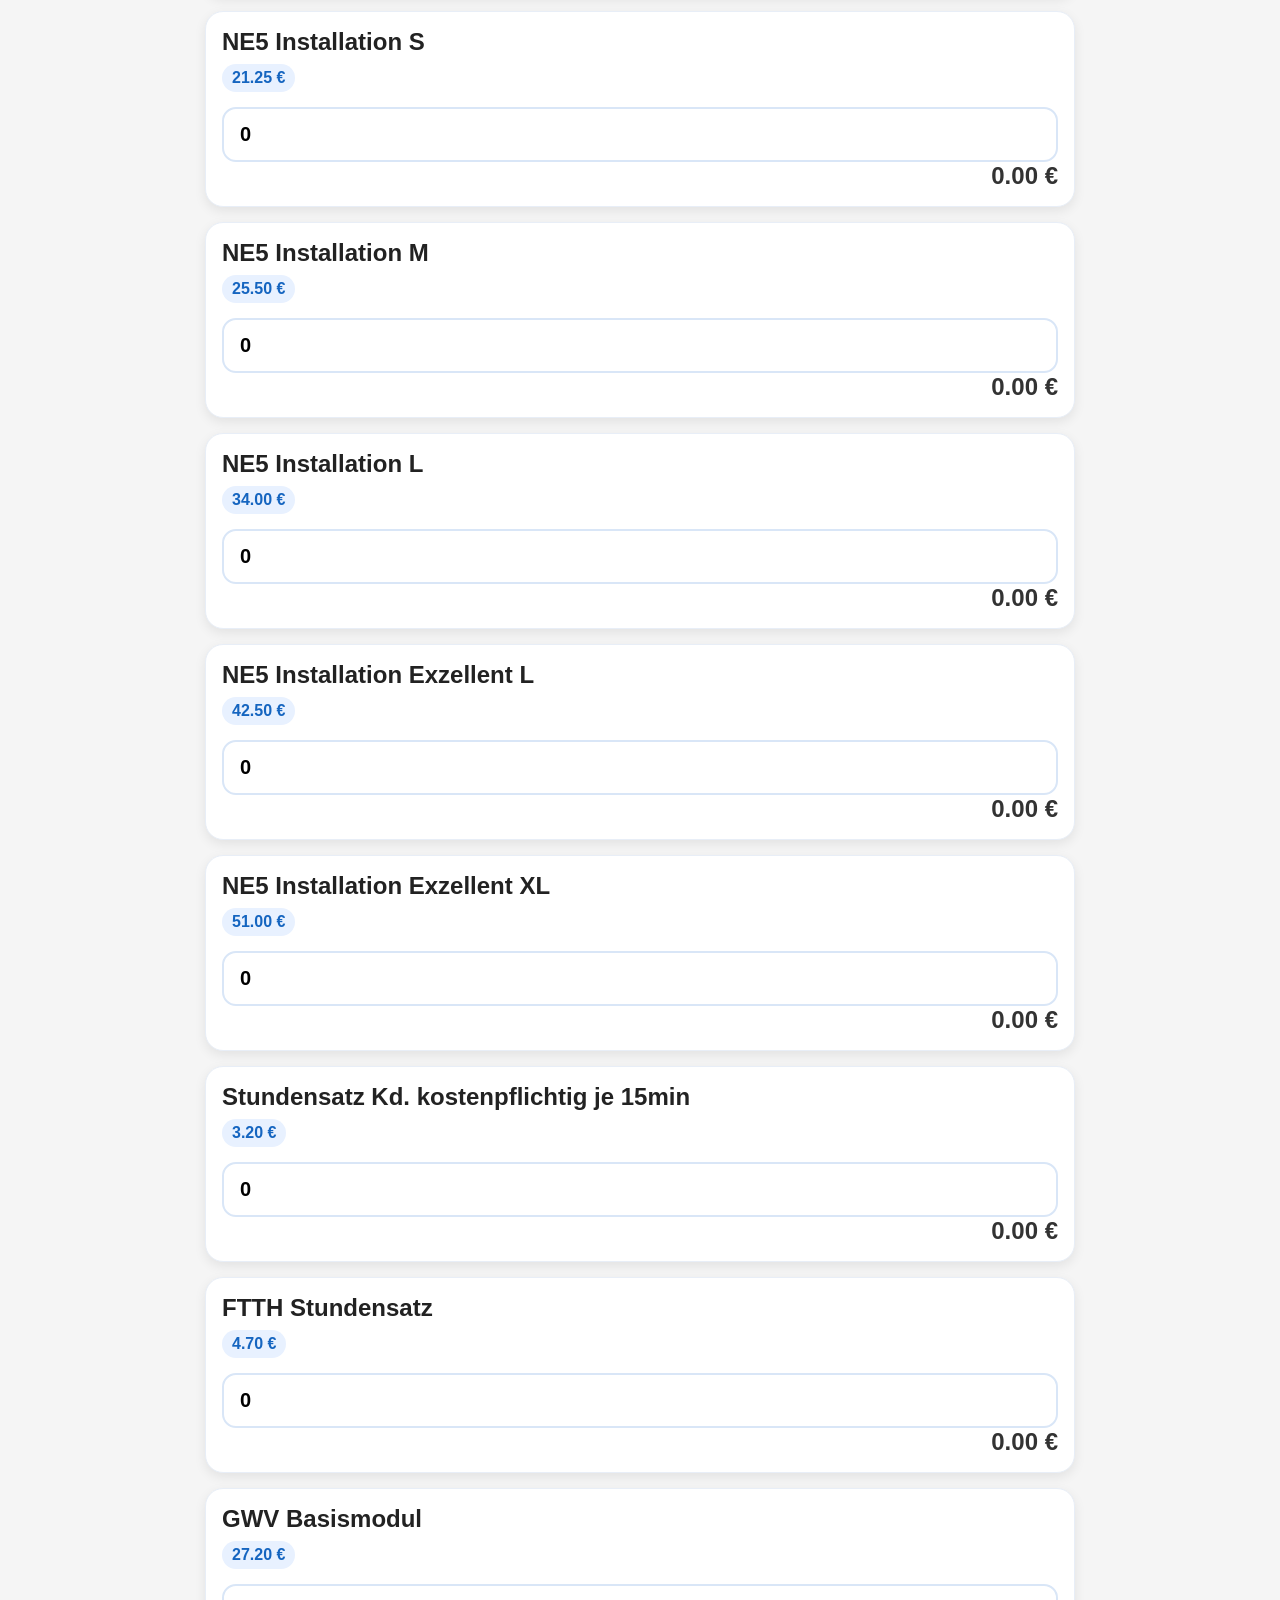
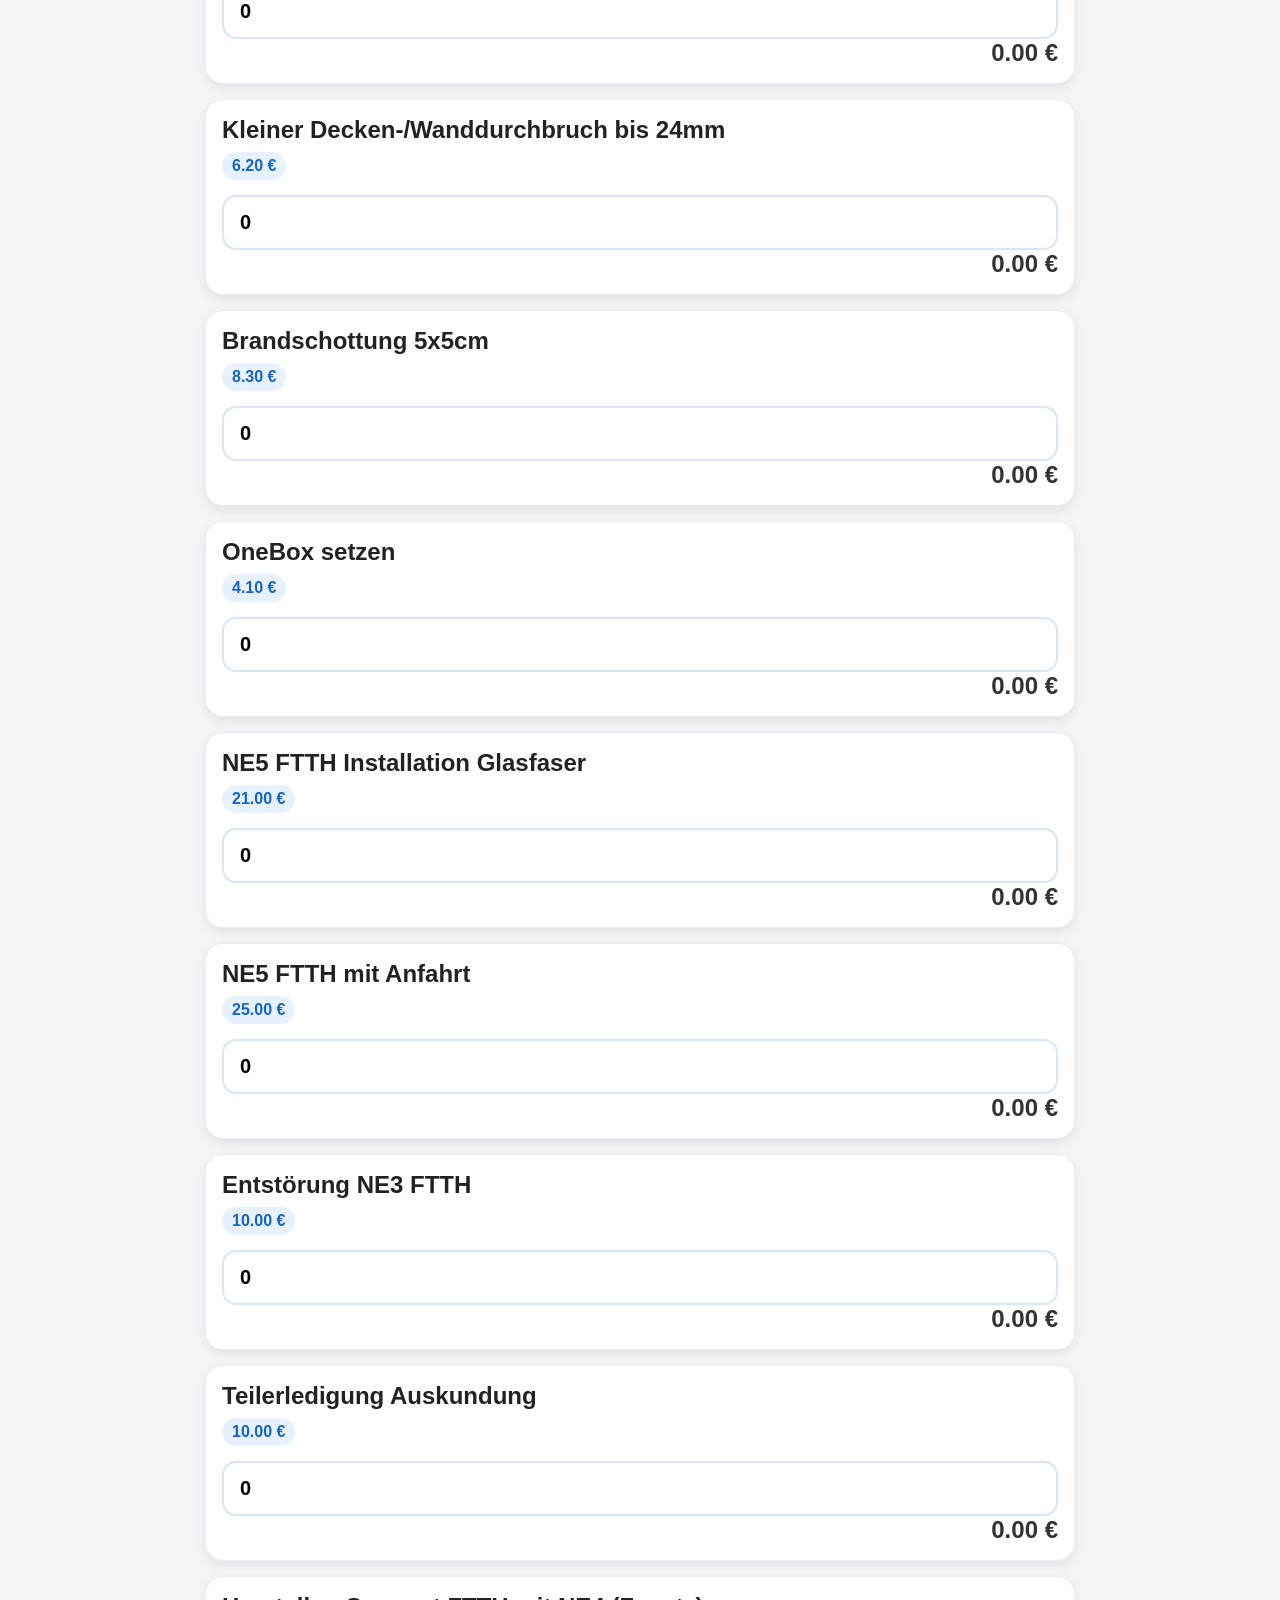
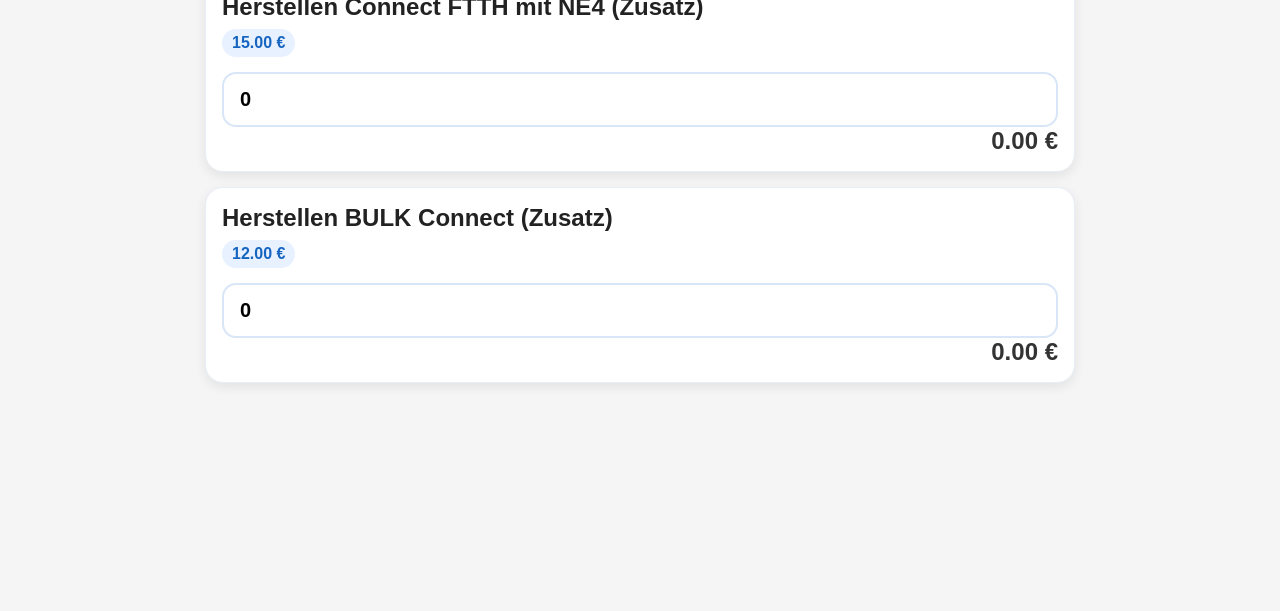
==== commit fe6ae3ef: "Refactor code, clean UI/CSS, update jobs sorting, and upgrade app icon" ====
--- a/index.html
+++ b/index.html
@@ -7,6 +7,8 @@
 
 <meta name="viewport" content="width=device-width, initial-scale=1.0">
 
+<meta name="apple-mobile-web-app-capable" content="yes">
+<meta name="apple-mobile-web-app-status-bar-style" content="default">
 <title>Techniker Rechner Pro</title>
 
 <link rel="stylesheet" href="style.css">
@@ -78,50 +80,22 @@
 </main>
 
 <footer>
+    <div class="totalBox">
+        <span>Gesamtsumme</span>
+        <strong id="totalPrice">0.00 €</strong>
+    </div>
 
-<div class="totalBox">
+    <div class="date-box">
+        <label for="workDate">📅 Arbeitsdatum</label>
+        <input type="date" id="workDate">
+    </div>
 
-<span>Gesamtsumme</span>
-
-<strong id="totalPrice">0.00 €</strong>
-
-</div>
-
-<div class="date-box">
-    <label for="workDate">📅 Arbeitsdatum</label>
-    <input type="date" id="workDate">
-</div>
-
-<div class="buttons">
-
-<button id="backupButton">
-    💾 Backup
-</button>
-
-<button id="restoreButton">
-    📂 Restore
-</button>
-
-<button id="historyButton">
-
-Verlauf
-
-</button>
-
-<button id="clearButton">
-
-Alles löschen
-
-</button>
-
-<button id="saveButton">
-
-Tag speichern
-
-</button>
-
-</div>
-
+    <div class="buttons">
+        <button id="historyButton">📊 Verlauf</button>
+        <button id="clearButton">🗑️ Alles löschen</button>
+        <button id="saveButton">💾 Tag speichern</button>
+    </div>
+    
 </footer>
 
 <!-- Verlauf -->
--- a/style.css
+++ b/style.css
@@ -38,48 +38,70 @@
 }
 
 .job{
-    background:#ffffff;
-    border-radius:20px;
-    padding:20px;
-    margin-bottom:20px;
-
-    border:1px solid #eef2f7;
-
-    box-shadow:
-        0 8px 24px rgba(0,0,0,.06);
-
-    transition:all .25s ease;
+    background:#fff;
+    border-radius:18px;
+   padding:16px;
+   margin-bottom:15px;
+
+    border:1px solid #e8eef7;
+
+    box-shadow:0 4px 12px rgba(0,0,0,.08);
+
+    transition:
+        transform .2s ease,
+        box-shadow .2s ease;
+}
+
+.job:hover{
+    transform:translateY(-2px);
+    box-shadow:0 10px 22px rgba(0,0,0,.12);
 }
 
 .job h3{
-    font-size:28px;
+    font-size:24px;
     font-weight:700;
-    margin-bottom:10px;
+margin-bottom:8px;
     color:#222;
 }
 
 .price{
+    display:inline-block;
+
+    background:#e8f1ff;
+
     color:#1565C0;
-    font-size:22px;
+
+font-size:16px;
+
     font-weight:700;
-    margin-bottom:16px;
+
+padding:5px 10px;
+
+    border-radius:999px;
+
+    margin-bottom:15px;
 }
 
 .amount{
     width:100%;
     padding:14px 16px;
 
-    border:2px solid #e5e7eb;
+font-size:20px;
+
+    font-weight:600;
+
+    border:2px solid #d9e6f7;
+
     border-radius:14px;
 
-    font-size:18px;
-    font-weight:600;
-
     outline:none;
 
-    transition:.25s;
-
-    margin-bottom:15px;
+    transition:.2s;
+}
+
+.amount:focus{
+    border-color:#1565C0;
+    box-shadow:0 0 0 4px rgba(21,101,192,.15);
 }
 
 .amount:focus{
@@ -115,18 +137,26 @@
 }
 
 .buttons{
-    display:flex;
-    gap:10px;
+    display:grid;
+    grid-template-columns:repeat(2,1fr);
+    gap:12px;
+    margin-top:20px;
 }
 
 .buttons button{
-    flex:1;
-    padding:12px;
-    border:none;
-    border-radius:10px;
-    cursor:pointer;
-    color:white;
-    font-size:15px;
+    padding:15px;
+    border:none;
+    border-radius:14px;
+    cursor:pointer;
+    color:white;
+    font-size:16px;
+    font-weight:600;
+    transition:.25s;
+}
+
+.buttons button:hover{
+    transform:translateY(-2px);
+    opacity:.9;
 }
 
 #historyButton{
@@ -134,7 +164,36 @@
 }
 
 #saveButton{
-    background:#2E7D32;
+    background:linear-gradient(135deg,#2E7D32,#43A047);
+
+    color:white;
+
+    border:none;
+
+    border-radius:16px;
+
+    padding:16px;
+
+    font-size:18px;
+
+    font-weight:700;
+
+    grid-column:1 / -1;
+
+    box-shadow:0 8px 20px rgba(46,125,50,.35);
+
+    transition:
+        transform .2s,
+        box-shadow .2s;
+}
+
+#saveButton:hover{
+    transform:translateY(-2px);
+    box-shadow:0 12px 24px rgba(46,125,50,.45);
+}
+
+#saveButton:active{
+    transform:scale(.98);
 }
 
 #clearButton{
@@ -554,4 +613,11 @@
 
     display:none;
 
+}
+
+#backupButton,
+#restoreButton,
+#historyButton,
+#clearButton{
+    display:none;
 }
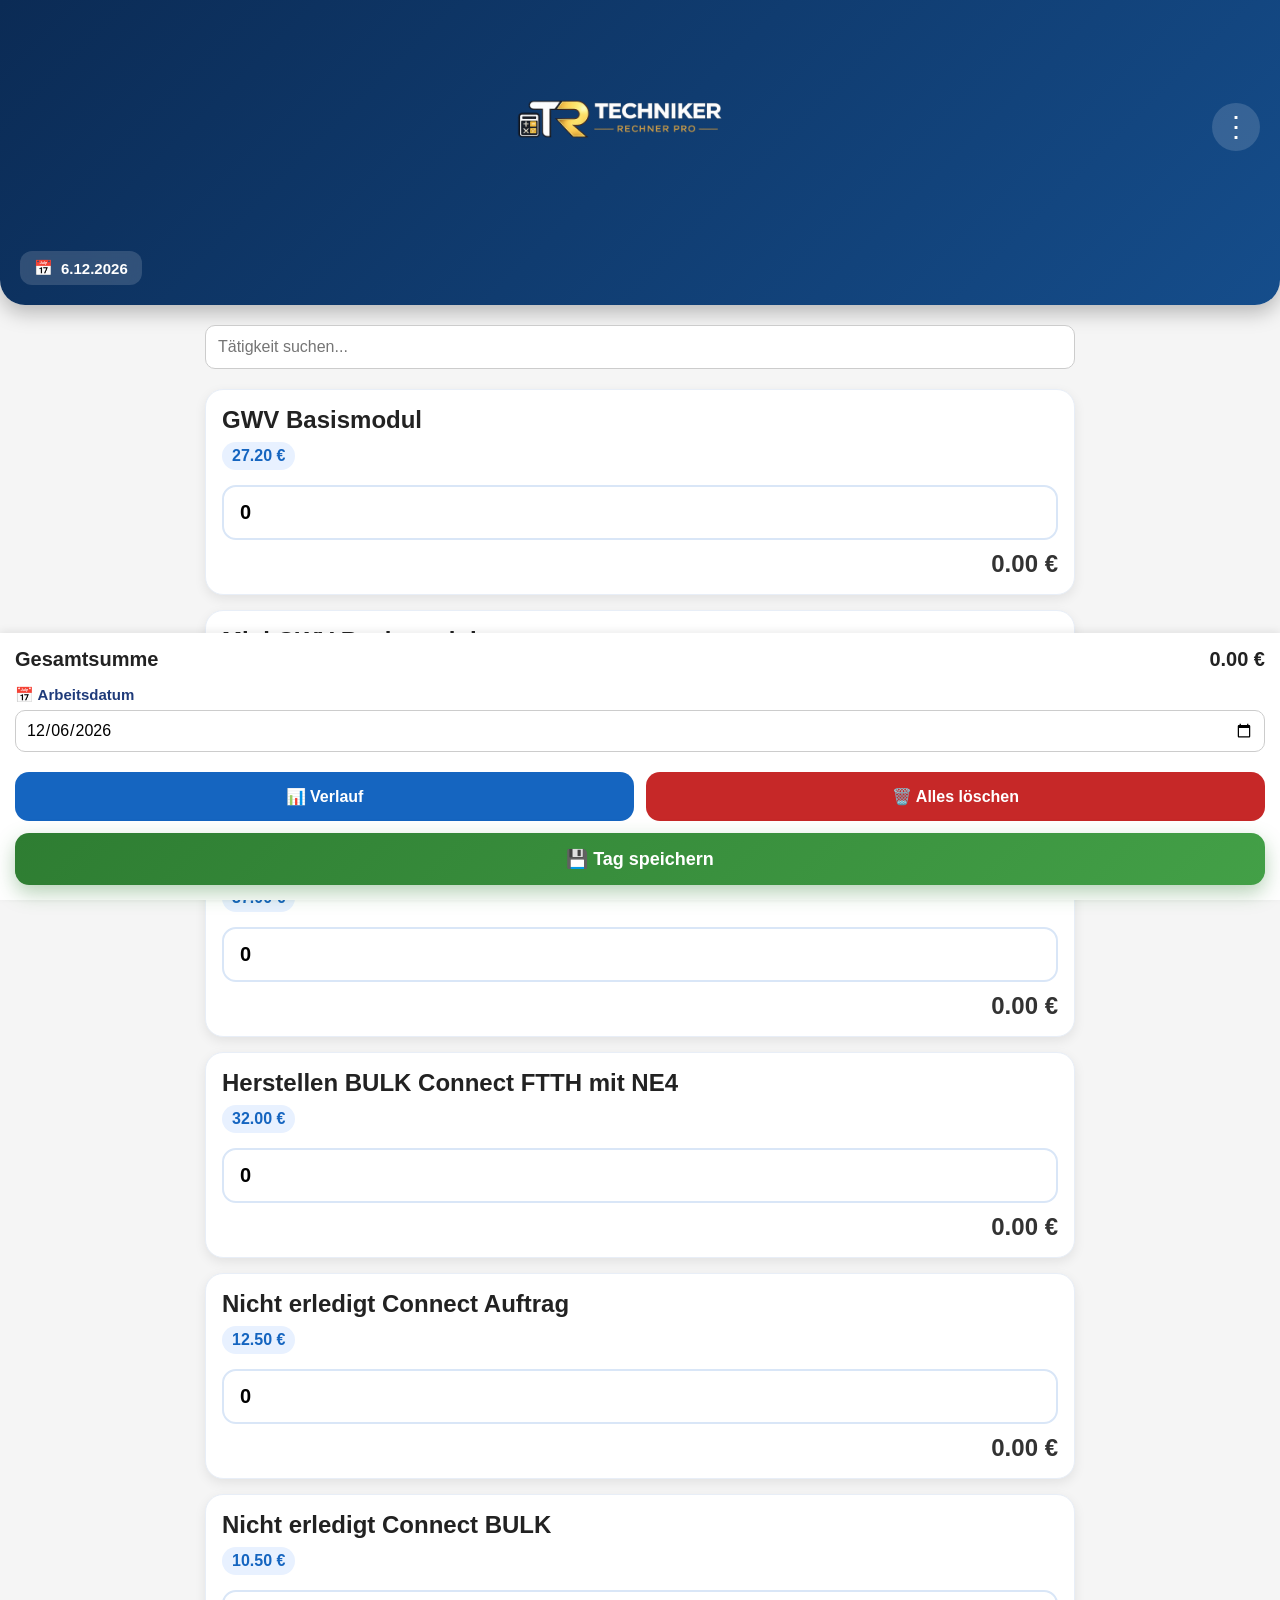
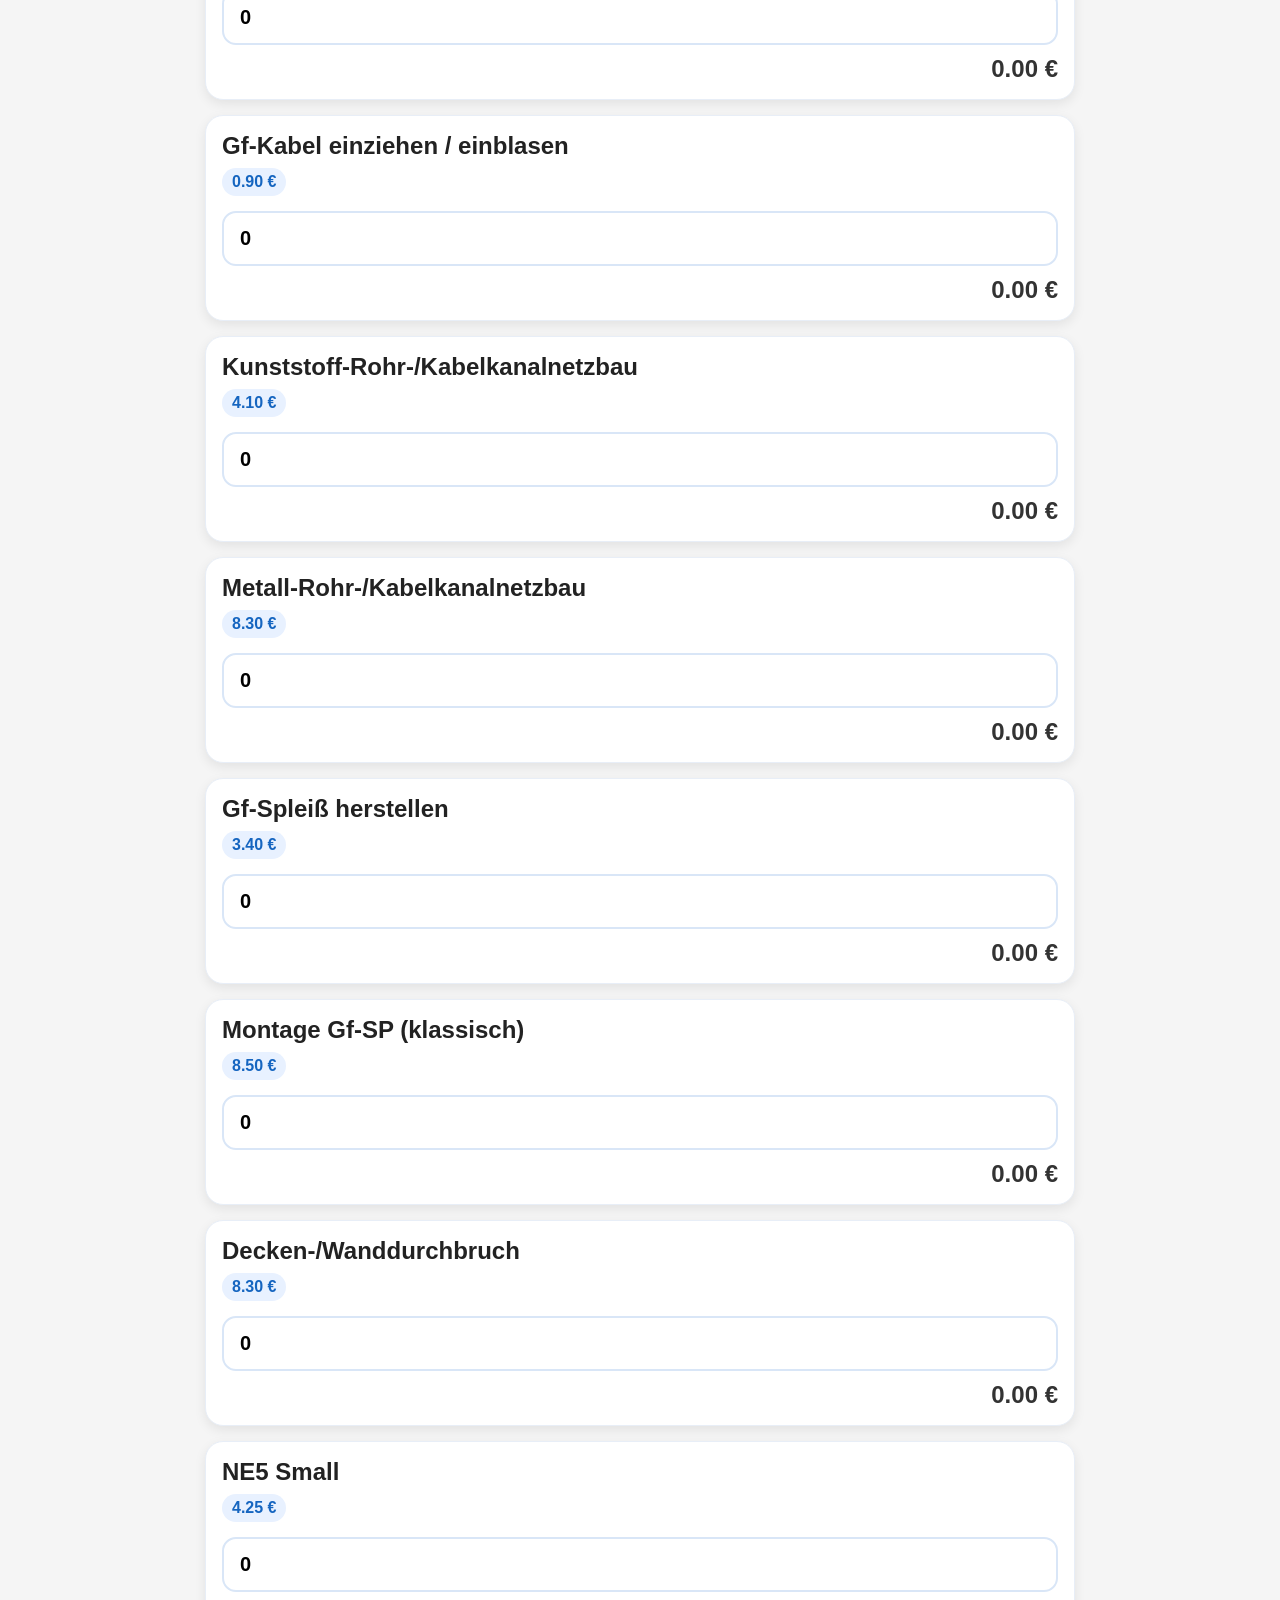
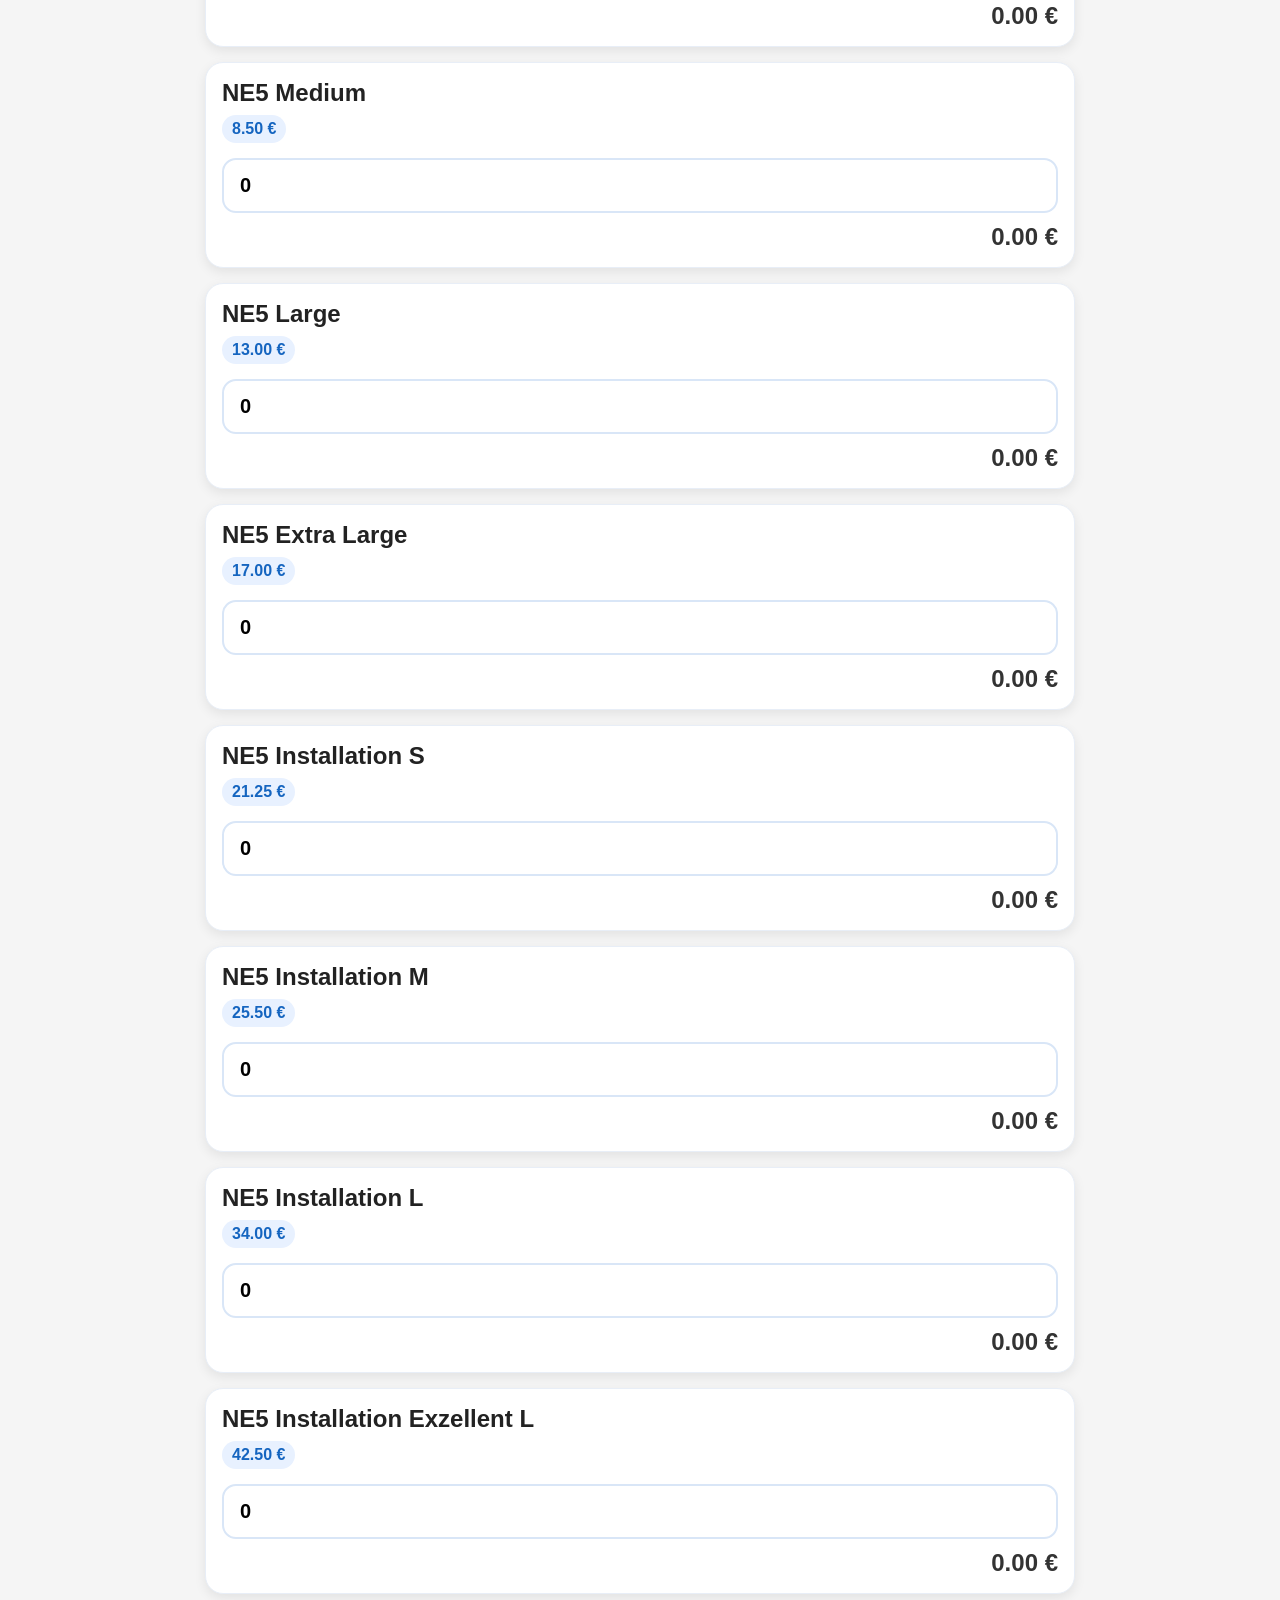
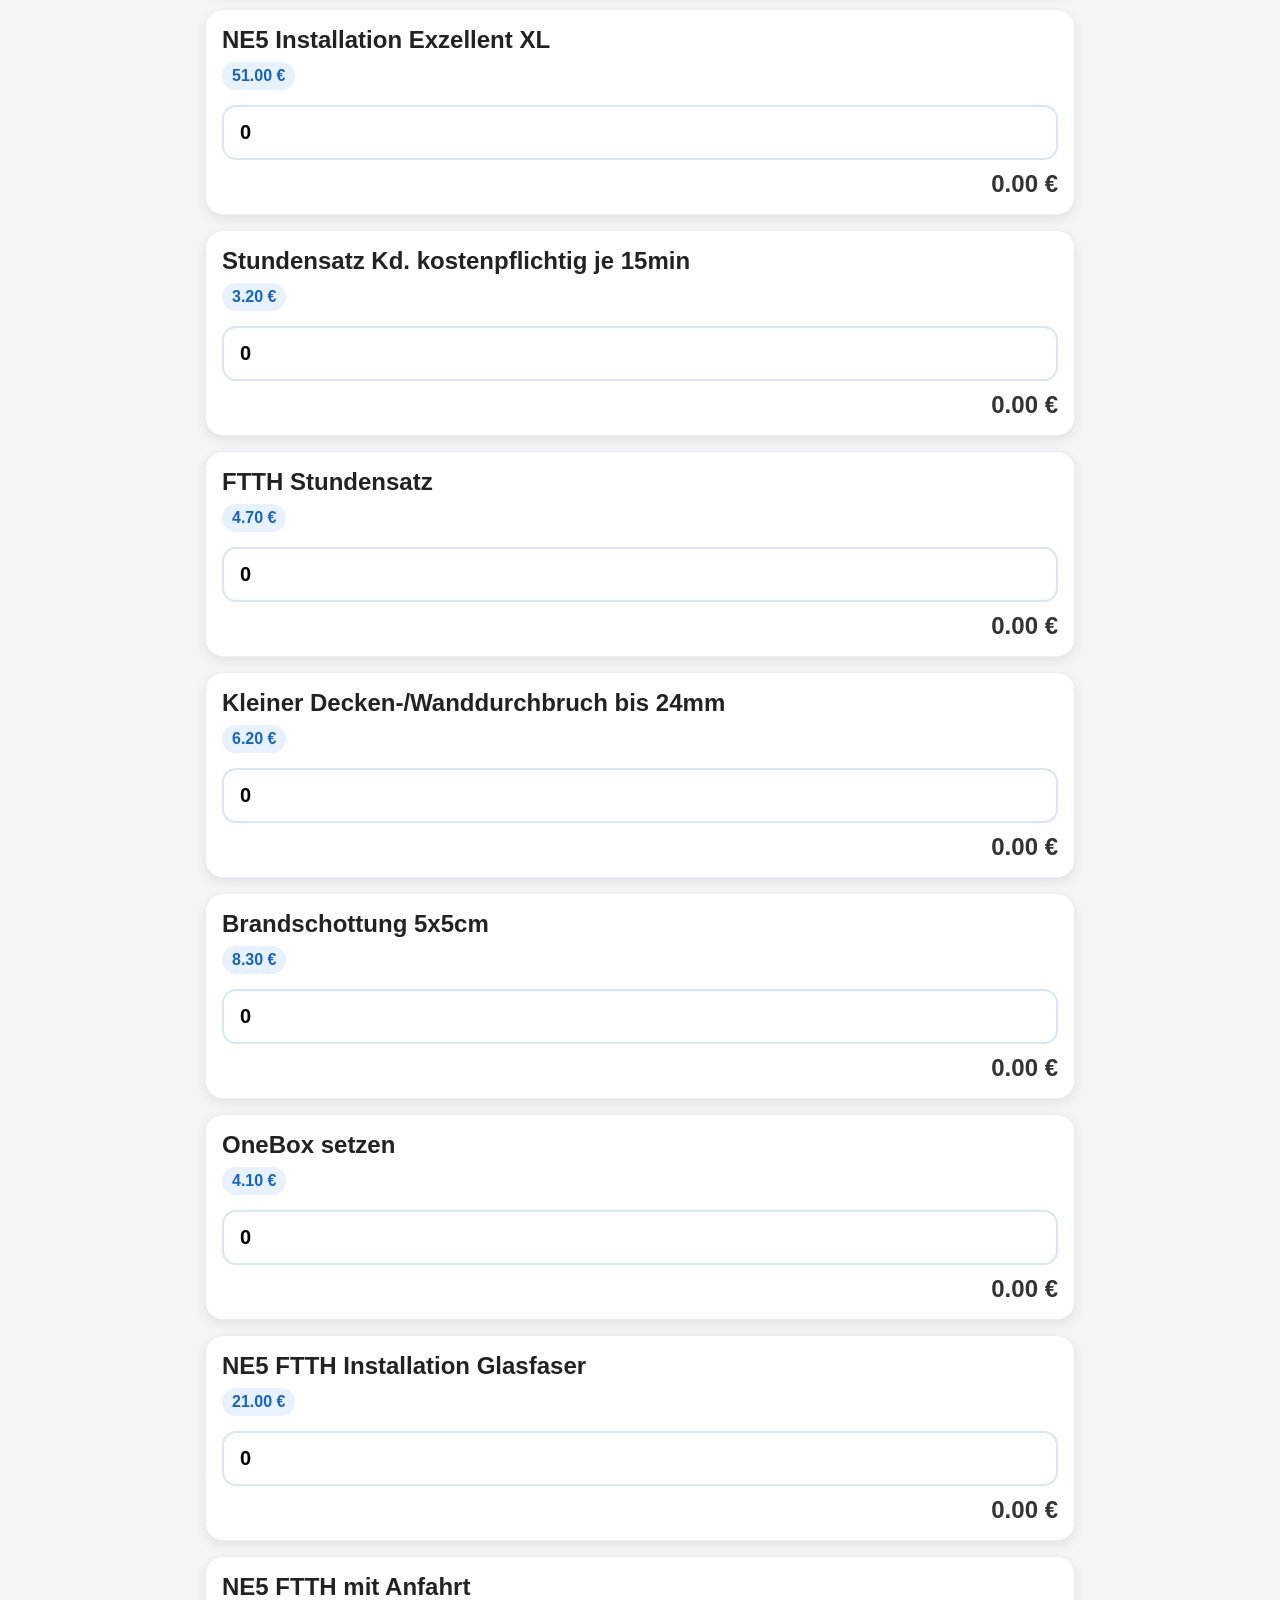
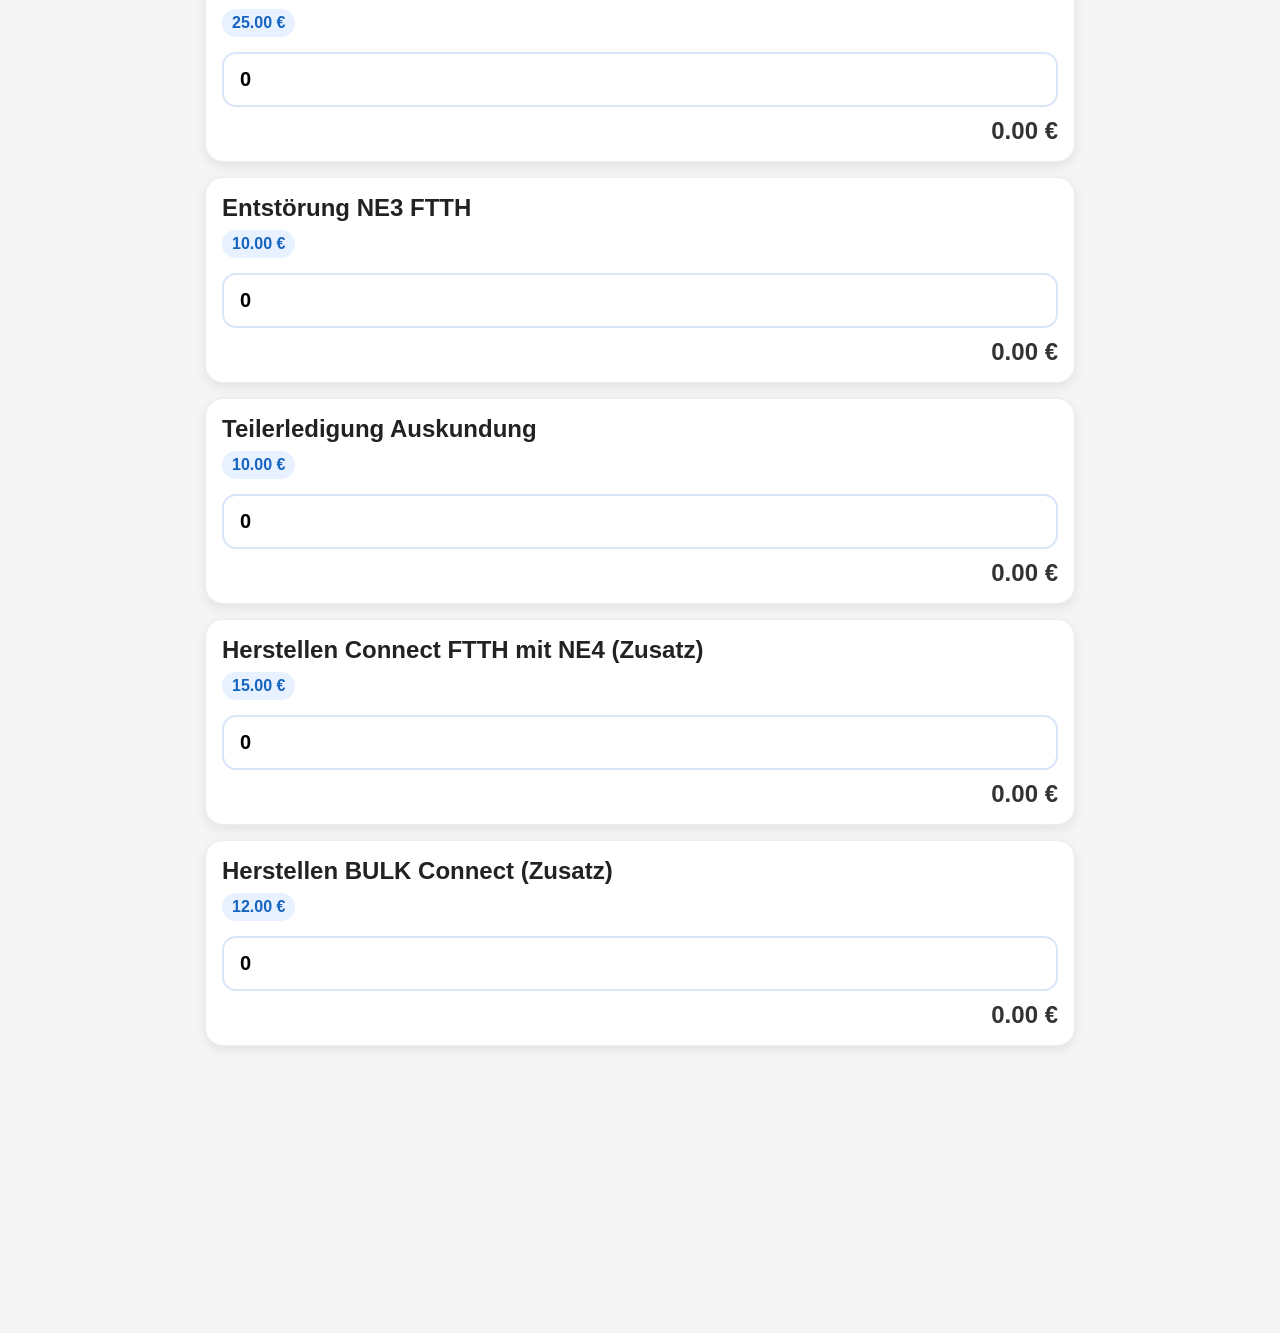
==== commit a9db832f: "Update application logo" ====
--- a/index.html
+++ b/index.html
@@ -27,19 +27,9 @@
 
     <div class="header-top">
 
-        <div class="brand">
-
-<img src="icon-192.png" alt="Logo" class="logo">
-
-            <div>
-
-                <h1>TECHNIKER</h1>
-
-                <span>RECHNER PRO</span>
-
-            </div>
-
-        </div>
+      <div class="brand">
+    <img src="logo-header.png" alt="Techniker Rechner Pro" class="logo">
+</div>
 
       <button id="menuButton" class="menu-btn">
     ⋮
--- a/style.css
+++ b/style.css
@@ -1,623 +1,410 @@
+/* ===== Techniker Rechner Pro - Clean CSS ===== */
+
 *{
-    margin:0;
-    padding:0;
-    box-sizing:border-box;
-    font-family:Arial,Helvetica,sans-serif;
+    margin: 0;
+    padding: 0;
+    box-sizing: border-box;
+    font-family: Arial, Helvetica, sans-serif;
 }
 
 body{
-    background:#f5f5f5;
-    color:#222;
-}
-
+    background: #f5f5f5;
+    color: #222;
+    touch-action: manipulation;
+    overflow-x: hidden;
+    overscroll-behavior: none;
+    -webkit-tap-highlight-color: transparent;
+}
+
+/* ===== Header ===== */
 .header{
-    background:#1565C0;
-    color:white;
-    padding:20px;
-}
-
-#today{
-    margin-top:8px;
-    font-size:14px;
-    opacity:.9;
-}
-
+    background: linear-gradient(135deg, #0b2b55, #154d8b);
+    padding: 20px;
+    border-radius: 0 0 25px 25px;
+    color: white;
+    box-shadow: 0 8px 20px rgba(0,0,0,.25);
+}
+
+.header-top{
+    display: flex;
+    justify-content: space-between;
+    align-items: center;
+}
+
+.brand{
+    display: flex;
+    align-items: center;
+    justify-content: center;
+    flex: 1;
+}
+
+.brand{
+    gap:0;
+}
+
+.logo{
+    width: 320px;
+    height: auto;
+}
+
+.brand h1{
+    margin: 0;
+    font-size: 30px;
+    letter-spacing: 2px;
+}
+
+.brand span{
+    color: #d4af37;
+    font-size: 16px;
+    letter-spacing: 4px;
+    font-weight: bold;
+}
+
+.header-date{
+    margin-top: 18px;
+    display: inline-flex;
+    align-items: center;
+    gap: 8px;
+    padding: 8px 14px;
+    background: rgba(255, 255, 255, .15);
+    border-radius: 12px;
+    font-size: 15px;
+    font-weight: 600;
+    backdrop-filter: blur(6px);
+}
+
+.header-date span{
+    color: #fff;
+}
+
+.menu-btn{
+    width: 48px;
+    height: 48px;
+    border: none;
+    border-radius: 50%;
+    background: rgba(255, 255, 255, .15);
+    color: white;
+    font-size: 28px;
+    cursor: pointer;
+    display: flex;
+    align-items: center;
+    justify-content: center;
+    transition: .2s;
+}
+
+.menu-btn:hover{
+    background: rgba(255, 255, 255, .28);
+    transform: scale(1.05);
+}
+
+/* ===== Menu Dropdown ===== */
+.menu{
+    position: absolute;
+    top: 75px;
+    right: 20px;
+    background: white;
+    border-radius: 15px;
+    box-shadow: 0 12px 35px rgba(0,0,0,.20);
+    width: 220px;
+    overflow: hidden;
+    z-index: 999;
+}
+
+.menu button{
+    width: 100%;
+    border: none;
+    background: white;
+    padding: 16px;
+    text-align: left;
+    cursor: pointer;
+    font-size: 16px;
+    color: #333;
+    transition: background 0.2s;
+}
+
+.menu button:hover{
+    background: #f4f7fb;
+}
+
+/* ===== Main Container ===== */
 .container{
-    max-width:900px;
-    margin:20px auto;
-    padding:0 15px;
+    max-width: 900px;
+    margin: 20px auto;
+    padding: 0 15px;
 }
 
 #search{
-    width:100%;
-    padding:12px;
-    border:1px solid #ccc;
-    border-radius:10px;
-    margin-bottom:20px;
-    font-size:16px;
-}
-
+    width: 100%;
+    padding: 12px;
+    border: 1px solid #ccc;
+    border-radius: 10px;
+    margin-bottom: 20px;
+    font-size: 16px;
+}
+
+.section-title{
+    margin: 30px 0 15px;
+    padding-bottom: 8px;
+    border-bottom: 2px solid #1565C0;
+    color: #1565C0;
+    font-size: 22px;
+    font-weight: 700;
+}
+
+/* ===== Job Card ===== */
 .job{
-    background:#fff;
-    border-radius:18px;
-   padding:16px;
-   margin-bottom:15px;
-
-    border:1px solid #e8eef7;
-
-    box-shadow:0 4px 12px rgba(0,0,0,.08);
-
-    transition:
-        transform .2s ease,
-        box-shadow .2s ease;
+    background: #fff;
+    border-radius: 18px;
+    padding: 16px;
+    margin-bottom: 15px;
+    border: 1px solid #e8eef7;
+    box-shadow: 0 4px 12px rgba(0,0,0,.08);
+    transition: transform .2s ease, box-shadow .2s ease;
 }
 
 .job:hover{
-    transform:translateY(-2px);
-    box-shadow:0 10px 22px rgba(0,0,0,.12);
+    transform: translateY(-2px);
+    box-shadow: 0 10px 22px rgba(0,0,0,.12);
 }
 
 .job h3{
-    font-size:24px;
-    font-weight:700;
-margin-bottom:8px;
-    color:#222;
+    font-size: 24px;
+    font-weight: 700;
+    margin-bottom: 8px;
+    color: #222;
 }
 
 .price{
-    display:inline-block;
-
-    background:#e8f1ff;
-
-    color:#1565C0;
-
-font-size:16px;
-
-    font-weight:700;
-
-padding:5px 10px;
-
-    border-radius:999px;
-
-    margin-bottom:15px;
+    display: inline-block;
+    background: #e8f1ff;
+    color: #1565C0;
+    font-size: 16px;
+    font-weight: 700;
+    padding: 5px 10px;
+    border-radius: 999px;
+    margin-bottom: 15px;
 }
 
 .amount{
-    width:100%;
-    padding:14px 16px;
-
-font-size:20px;
-
-    font-weight:600;
-
-    border:2px solid #d9e6f7;
-
-    border-radius:14px;
-
-    outline:none;
-
-    transition:.2s;
+    width: 100%;
+    padding: 14px 16px;
+    font-size: 20px;
+    font-weight: 600;
+    border: 2px solid #d9e6f7;
+    border-radius: 14px;
+    outline: none;
+    transition: .2s;
 }
 
 .amount:focus{
-    border-color:#1565C0;
-    box-shadow:0 0 0 4px rgba(21,101,192,.15);
-}
-
-.amount:focus{
-    border-color:#1565C0;
-    box-shadow:0 0 0 4px rgba(21,101,192,.15);
+    border-color: #1565C0;
+    box-shadow: 0 0 0 4px rgba(21, 101, 192, .15);
 }
 
 .subtotal{
-    text-align:right;
-
-    font-size:24px;
-
-    font-weight:700;
-
-    color:#333;
-}
-
+    text-align: right;
+    font-size: 24px;
+    font-weight: 700;
+    color: #333;
+    margin-top: 10px;
+}
+
+/* ===== Footer ===== */
 footer{
-    position:sticky;
-    bottom:0;
-    background:white;
-    padding:15px;
-    box-shadow:0 -2px 8px rgba(0,0,0,.08);
+    position: sticky;
+    bottom: 0;
+    background: white;
+    padding: 15px;
+    box-shadow: 0 -2px 8px rgba(0,0,0,.08);
+    z-index: 900;
 }
 
 .totalBox{
-    display:flex;
-    justify-content:space-between;
-    align-items:center;
-    margin-bottom:15px;
-    font-size:20px;
-    font-weight:bold;
+    display: flex;
+    justify-content: space-between;
+    align-items: center;
+    margin-bottom: 15px;
+    font-size: 20px;
+    font-weight: bold;
+}
+
+.date-box{
+    display: flex;
+    flex-direction: column;
+    gap: 6px;
+    margin: 15px 0;
+}
+
+.date-box label{
+    font-weight: bold;
+    color: #1f3b7a;
+    font-size: 15px;
+}
+
+.date-box input{
+    width: 100%;
+    padding: 10px;
+    border: 1px solid #ccc;
+    border-radius: 10px;
+    font-size: 16px;
+    background: white;
 }
 
 .buttons{
-    display:grid;
-    grid-template-columns:repeat(2,1fr);
-    gap:12px;
-    margin-top:20px;
+    display: grid;
+    grid-template-columns: repeat(2, 1fr);
+    gap: 12px;
+    margin-top: 20px;
 }
 
 .buttons button{
-    padding:15px;
-    border:none;
-    border-radius:14px;
-    cursor:pointer;
-    color:white;
-    font-size:16px;
-    font-weight:600;
-    transition:.25s;
+    padding: 15px;
+    border: none;
+    border-radius: 14px;
+    cursor: pointer;
+    color: white;
+    font-size: 16px;
+    font-weight: 600;
+    transition: .25s;
 }
 
 .buttons button:hover{
-    transform:translateY(-2px);
-    opacity:.9;
+    transform: translateY(-2px);
+    opacity: .9;
 }
 
 #historyButton{
-    background:#1565C0;
+    background: #1565C0;
+}
+
+#clearButton{
+    background: #C62828;
 }
 
 #saveButton{
-    background:linear-gradient(135deg,#2E7D32,#43A047);
-
-    color:white;
-
-    border:none;
-
-    border-radius:16px;
-
-    padding:16px;
-
-    font-size:18px;
-
-    font-weight:700;
-
-    grid-column:1 / -1;
-
-    box-shadow:0 8px 20px rgba(46,125,50,.35);
-
-    transition:
-        transform .2s,
-        box-shadow .2s;
-}
-
-#saveButton:hover{
-    transform:translateY(-2px);
-    box-shadow:0 12px 24px rgba(46,125,50,.45);
+    background: linear-gradient(135deg, #2E7D32, #43A047);
+    grid-column: 1 / -1;
+    box-shadow: 0 8px 20px rgba(46, 125, 50, .35);
+    font-size: 18px;
+    font-weight: 700;
 }
 
 #saveButton:active{
-    transform:scale(.98);
-}
-
-#clearButton{
-    background:#C62828;
-}
-/* ===== Modal ===== */
-
+    transform: scale(.98);
+}
+
+/* ===== Modals ===== */
 .modal{
-    position:fixed;
-    inset:0;
-    background:rgba(0,0,0,.45);
-    display:flex;
-    justify-content:center;
-    align-items:center;
-    z-index:999;
+    position: fixed;
+    inset: 0;
+    background: rgba(0,0,0,.45);
+    display: flex;
+    justify-content: center;
+    align-items: center;
+    z-index: 999;
 }
 
 .hidden{
-    display:none;
+    display: none;
 }
 
 .modal-content{
-    width:90%;
-    max-width:500px;
-    background:white;
-    border-radius:16px;
-    padding:20px;
-    max-height:80vh;
-    overflow-y:auto;
-    animation:popup .2s ease;
+    width: 90%;
+    max-width: 500px;
+    background: white;
+    border-radius: 16px;
+    padding: 20px;
+    max-height: 80vh;
+    overflow-y: auto;
+    animation: popup .2s ease;
 }
 
 @keyframes popup{
-
-    from{
-        transform:scale(.9);
-        opacity:0;
-    }
-
-    to{
-        transform:scale(1);
-        opacity:1;
-    }
-
+    from{ transform: scale(.9); opacity: 0; }
+    to{ transform: scale(1); opacity: 1; }
 }
 
 .history-item{
-
-    border-bottom:1px solid #ddd;
-    padding:15px 0;
-
+    border-bottom: 1px solid #ddd;
+    padding: 15px 0;
 }
 
 .history-item:last-child{
-
-    border-bottom:none;
-
+    border-bottom: none;
 }
 
 .history-item button{
-
-    margin-top:10px;
-    background:#1565C0;
-    color:white;
-    border:none;
-    border-radius:8px;
-    padding:8px 14px;
-    cursor:pointer;
-
+    margin-top: 10px;
+    background: #1565C0;
+    color: white;
+    border: none;
+    border-radius: 8px;
+    padding: 8px 14px;
+    cursor: pointer;
 }
 
 #closeHistory,
 #closeDetails{
-
-    margin-top:20px;
-    width:100%;
-    padding:12px;
-    background:#C62828;
-    color:white;
-    border:none;
-    border-radius:10px;
-    cursor:pointer;
-
+    margin-top: 20px;
+    width: 100%;
+    padding: 12px;
+    background: #C62828;
+    color: white;
+    border: none;
+    border-radius: 10px;
+    cursor: pointer;
 }
 
 #detailsContent{
-
-    margin-top:15px;
-    line-height:1.8;
-
-}
-/* ===== Day Details ===== */
+    margin-top: 15px;
+    line-height: 1.8;
+}
 
 .detail-row{
-
-    display:flex;
-    justify-content:space-between;
-    align-items:center;
-
-    padding:10px 0;
-
-    border-bottom:1px solid #ececec;
-
+    display: flex;
+    justify-content: space-between;
+    align-items: center;
+    padding: 10px 0;
+    border-bottom: 1px solid #ececec;
 }
 
 .detail-row:last-child{
-
-    border-bottom:none;
-
+    border-bottom: none;
 }
 
 .day-total{
-
-    text-align:right;
-
-    margin-top:20px;
-
-    color:#1565C0;
-
-    font-size:24px;
-
+    text-align: right;
+    margin-top: 20px;
+    color: #1565C0;
+    font-size: 24px;
 }
 
 .delete-day{
-
-    width:100%;
-
-    margin-top:20px;
-
-    padding:14px;
-
-    border:none;
-
-    border-radius:12px;
-
-    background:#d32f2f;
-
-    color:white;
-
-    font-size:16px;
-
-    cursor:pointer;
-
-    transition:.2s;
-
-}
-
-.delete-day:hover{
-
-    opacity:.9;
-
-}
+    width: 100%;
+    margin-top: 20px;
+    padding: 14px;
+    border: none;
+    border-radius: 12px;
+    background: #d32f2f;
+    color: white;
+    font-size: 16px;
+    cursor: pointer;
+    transition: .2s;
+}
+
 .edit-day{
-
-    width:100%;
-
-    margin-top:15px;
-
-    padding:14px;
-
-    border:none;
-
-    border-radius:12px;
-
-    background:#1565C0;
-
-    color:white;
-
-    font-size:16px;
-
-    cursor:pointer;
-
-    transition:.2s;
-
-}
-
-.edit-day:hover{
-
-    opacity:.9;
-
-}
-.date-box{
-    display:flex;
-    flex-direction:column;
-    gap:6px;
-    margin:15px 0;
-}
-
-.date-box label{
-    font-weight:bold;
-    color:#1f3b7a;
-    font-size:15px;
-}
-
-.date-box input{
-    width:100%;
-    padding:10px;
-    border:1px solid #ccc;
-    border-radius:10px;
-    font-size:16px;
-    box-sizing:border-box;
-    background:white;
-}
-
-/* ===== Header ===== */
-
-.header{
-
-    background:linear-gradient(135deg,#0b2b55,#154d8b);
-
-    padding:20px;
-
-    border-radius:0 0 25px 25px;
-
-    color:white;
-
-    box-shadow:0 8px 20px rgba(0,0,0,.25);
-
-}
-
-.header-top{
-
-    display:flex;
-
-    justify-content:space-between;
-
-    align-items:center;
-
-}
-
-.brand{
-
-    display:flex;
-
-    align-items:center;
-
-    gap:15px;
-
-}
-
-.logo{
-
-    width:60px;
-    height:60px;
-    border-radius:16px;
-}
-
-.brand h1{
-
-    margin:0;
-
-    font-size:30px;
-
-    letter-spacing:2px;
-
-}
-
-.brand span{
-
-    color:#d4af37;
-
-    font-size:16px;
-
-    letter-spacing:4px;
-
-    font-weight:bold;
-
-}
-
-#today{
-
-    margin-top:18px;
-
-    opacity:.9;
-
-    font-size:18px;
-
-}
-
-.menu-btn{
-
-    background:transparent;
-
-    border:none;
-
-    color:white;
-
-    font-size:34px;
-
-    cursor:pointer;
-
-}
-
-/* ===== Header Date ===== */
-
-.header-date{
-    margin-top:18px;
-    display:inline-flex;
-    align-items:center;
-    gap:8px;
-    padding:8px 14px;
-    background:rgba(255,255,255,.15);
-    border-radius:12px;
-    font-size:15px;
-    font-weight:600;
-    backdrop-filter:blur(6px);
-}
-
-.header-date span{
-    color:#fff;
-}
-
-.menu-btn{
-    width:48px;
-    height:48px;
-    border:none;
-    border-radius:50%;
-    background:rgba(255,255,255,.15);
-    color:white;
-    font-size:28px;
-    cursor:pointer;
-
-    display:flex;
-    align-items:center;
-    justify-content:center;
-
-    transition:.2s;
-}
-
-.menu-btn:hover{
-    background:rgba(255,255,255,.28);
-    transform:scale(1.05);
-}
-
-/* Splash Screen */
-
-#splash{
-    position:fixed;
-    top:0;
-    left:0;
-    width:100%;
-    height:100%;
-    background:linear-gradient(135deg,#0b2b55,#1565c0);
-    display:flex;
-    flex-direction:column;
-    justify-content:center;
-    align-items:center;
-    z-index:9999;
-    transition:opacity .6s;
-}
-
-#splash img{
-   width:150px;
-   height:150px;
-    border-radius:25px;
-    animation:logoPulse 1.2s infinite alternate;
-    box-shadow:0 20px 45px rgba(0,0,0,.35);
-}
-
-#splash h1{
-    font-weight:800;
-letter-spacing:1px;
-text-shadow:0 4px 12px rgba(0,0,0,.25);
-    color:white;
-    margin-top:20px;
-    font-size:34px;
-    letter-spacing:2px;
-}
-
-.menu{
-
-    position:absolute;
-
-    top:75px;
-
-    right:20px;
-
-    background:white;
-
-    border-radius:15px;
-
-    box-shadow:0 12px 35px rgba(0,0,0,.20);
-
-    width:220px;
-
-    overflow:hidden;
-
-    z-index:999;
-
-}
-
-.menu button{
-
-    width:100%;
-
-    border:none;
-
-    background:white;
-
-    padding:16px;
-
-    text-align:left;
-
-    cursor:pointer;
-
-    font-size:16px;
-
-}
-
-.menu button:hover{
-
-    background:#f4f7fb;
-
-}
-
-.hidden{
-
-    display:none;
-
-}
-
-#backupButton,
-#restoreButton,
-#historyButton,
-#clearButton{
-    display:none;
+    width: 100%;
+    margin-top: 15px;
+    padding: 14px;
+    border: none;
+    border-radius: 12px;
+    background: #1565C0;
+    color: white;
+    font-size: 16px;
+    cursor: pointer;
+    transition: .2s;
+}
+
+.delete-day:hover, .edit-day:hover{
+    opacity: .9;
 }
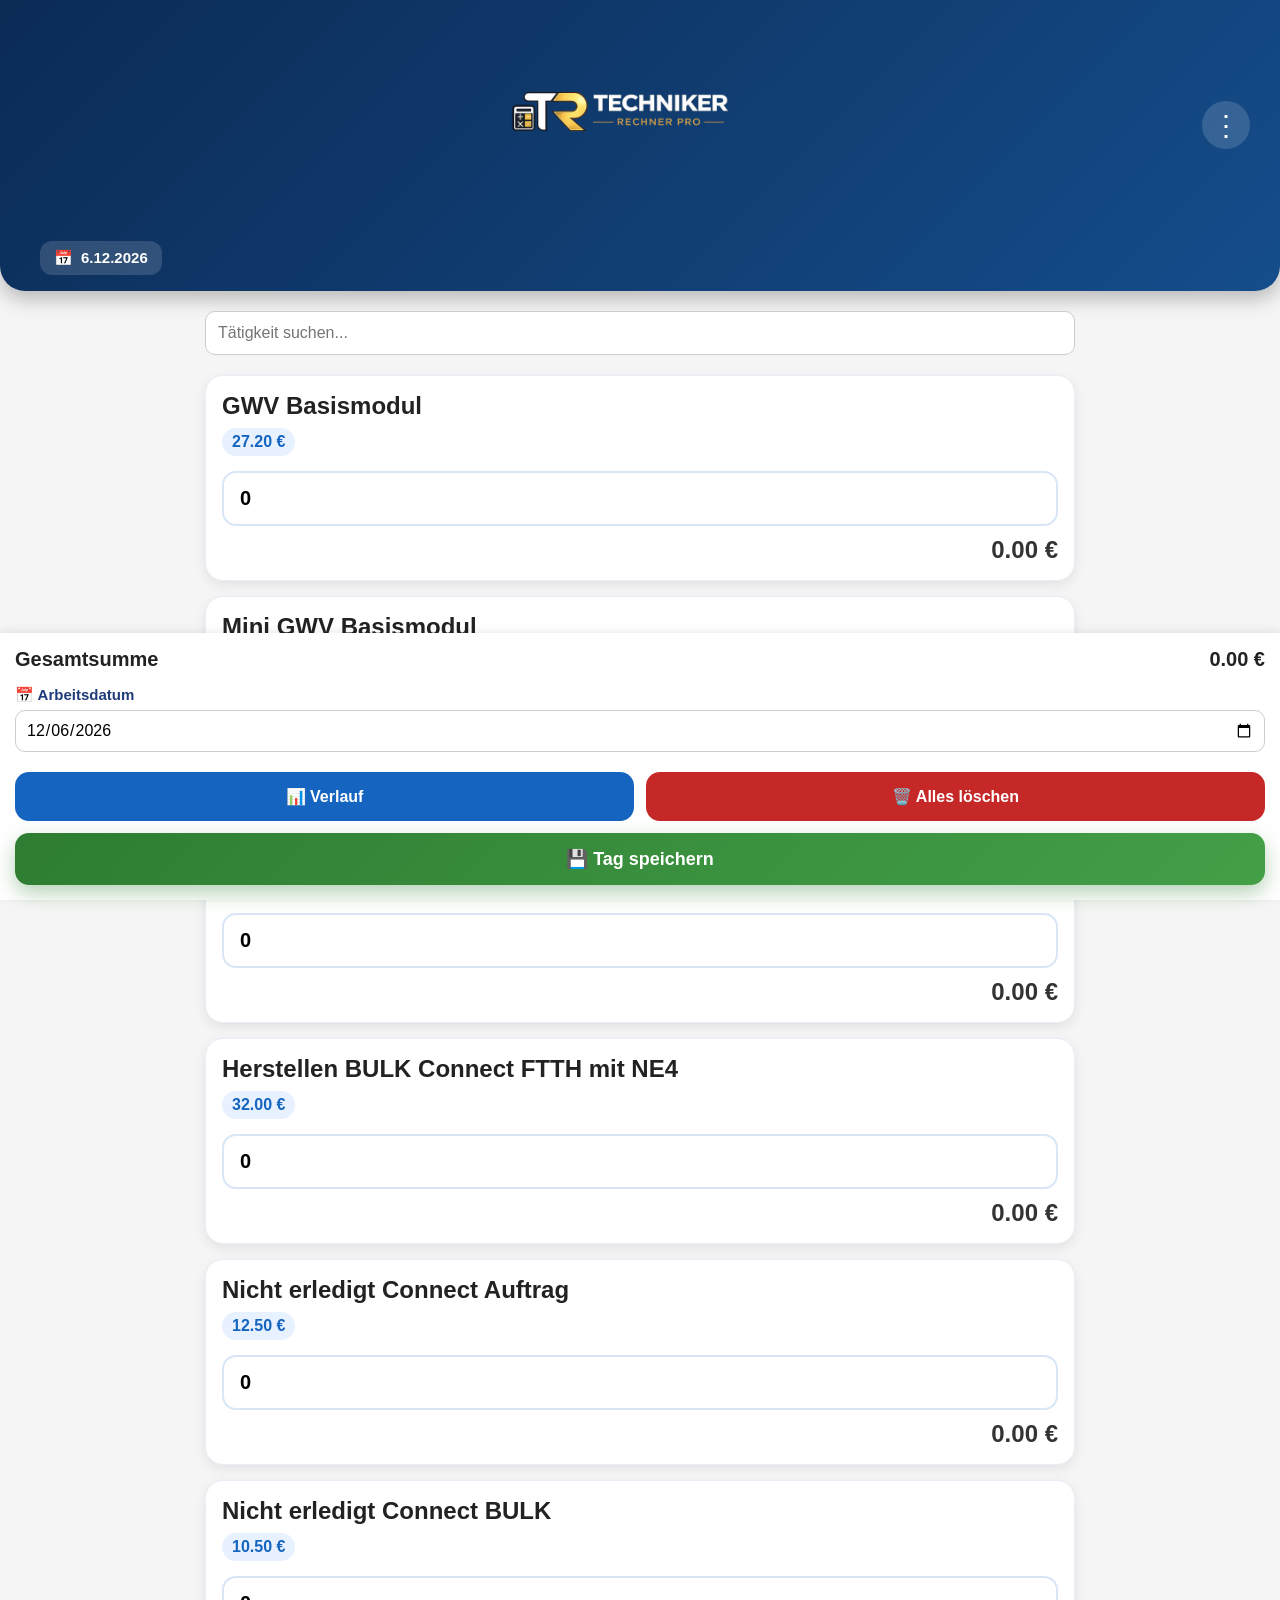
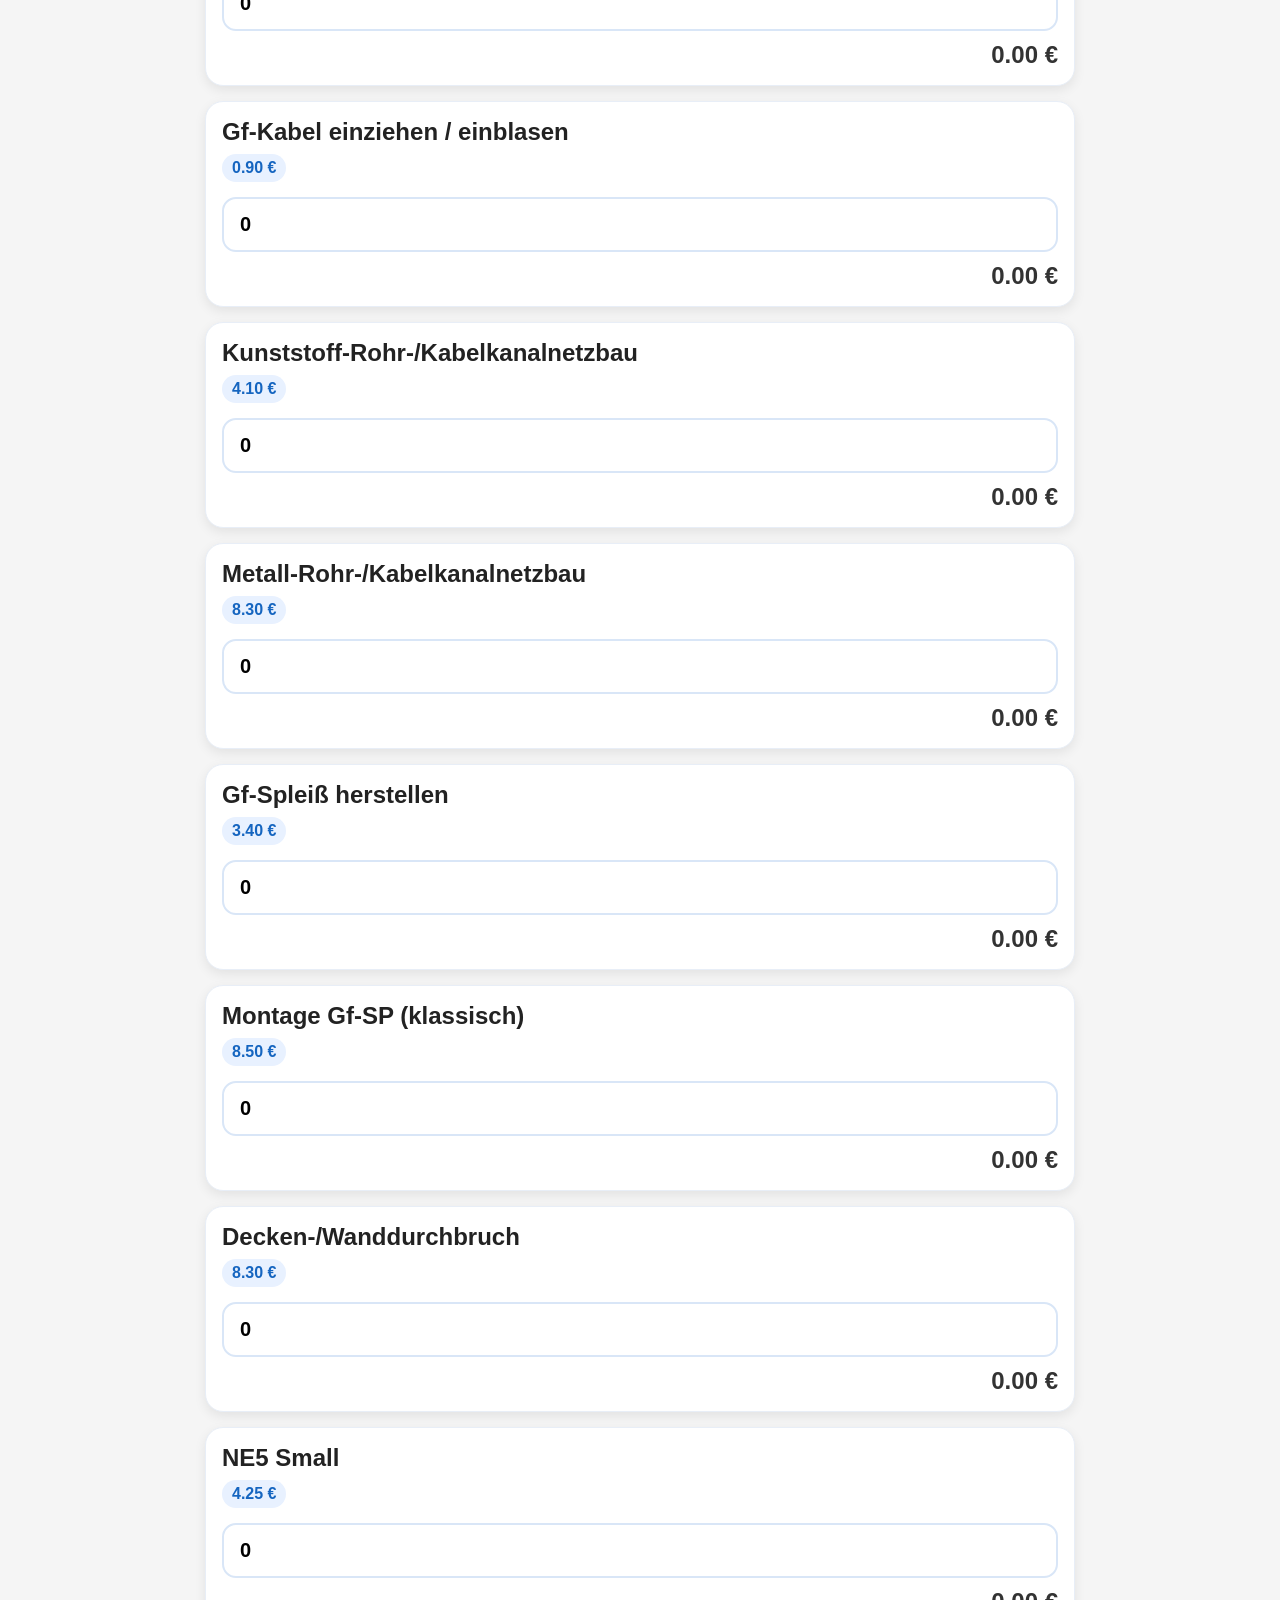
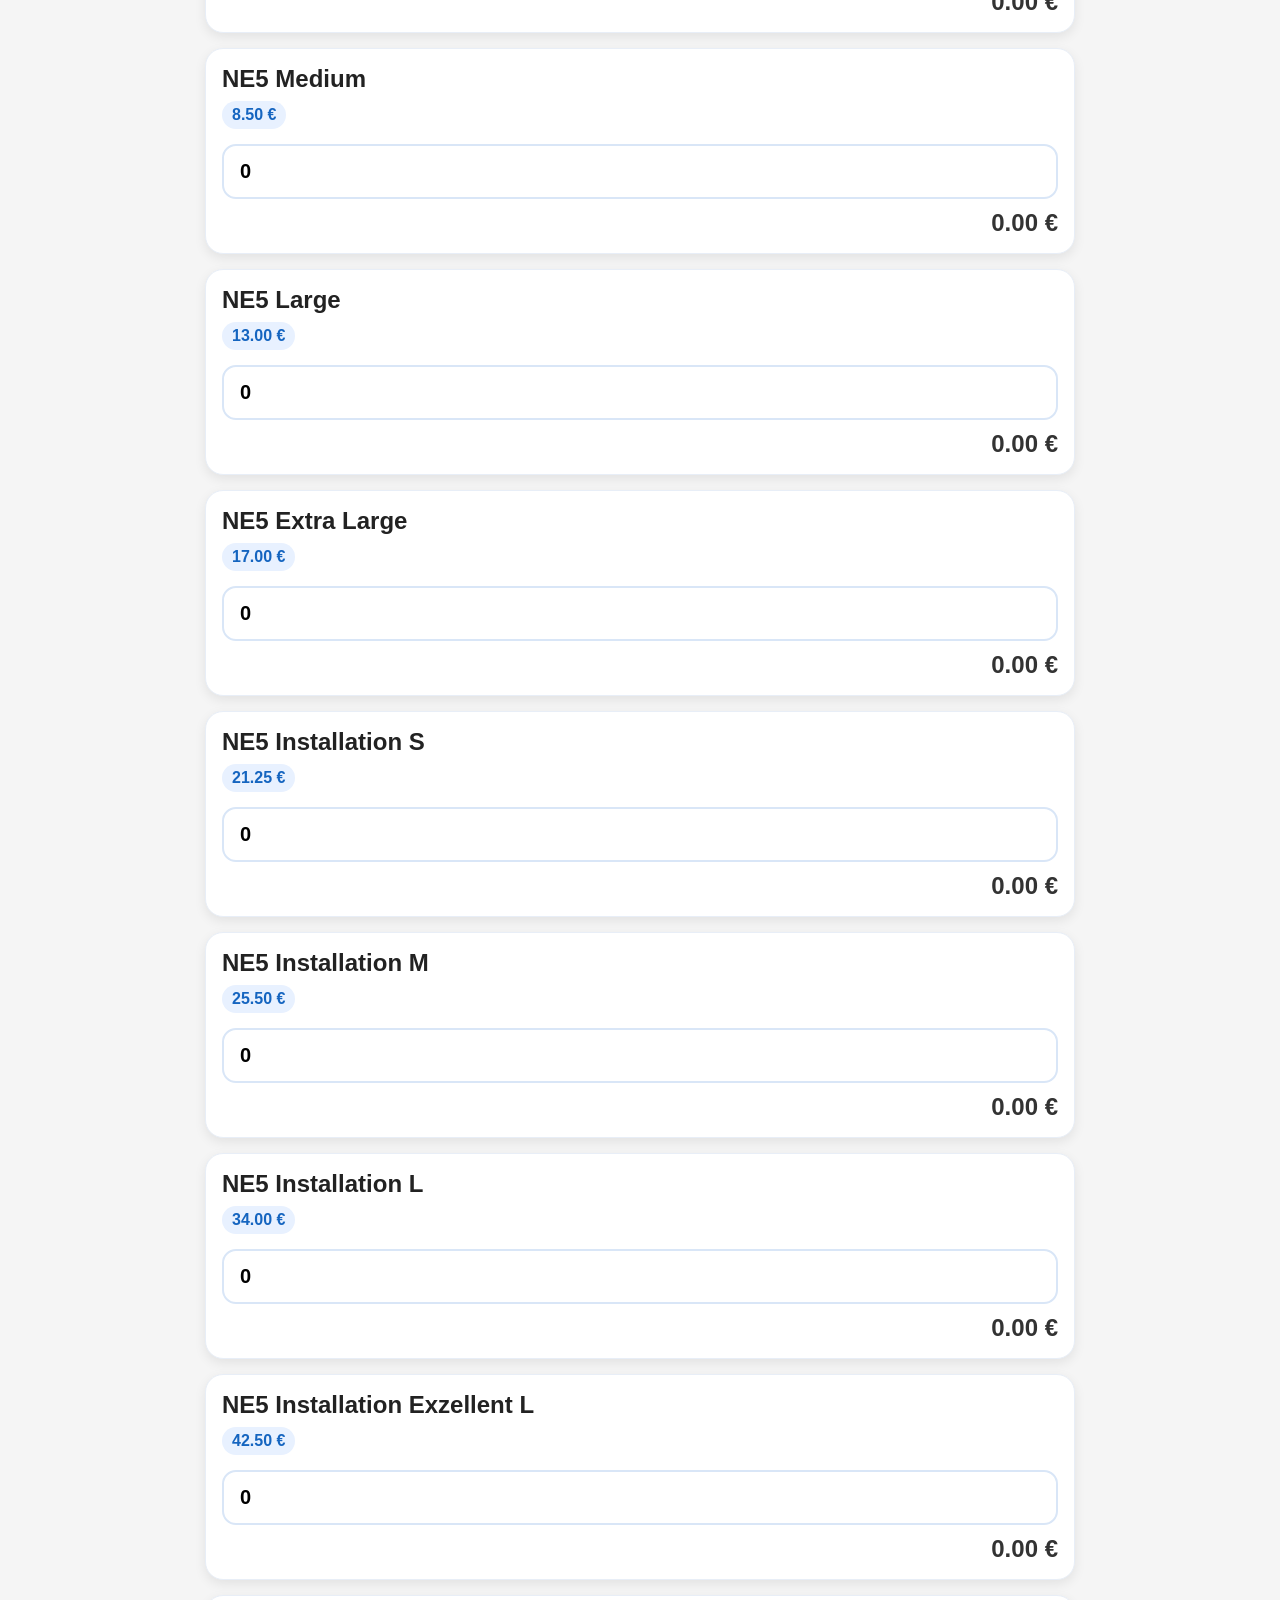
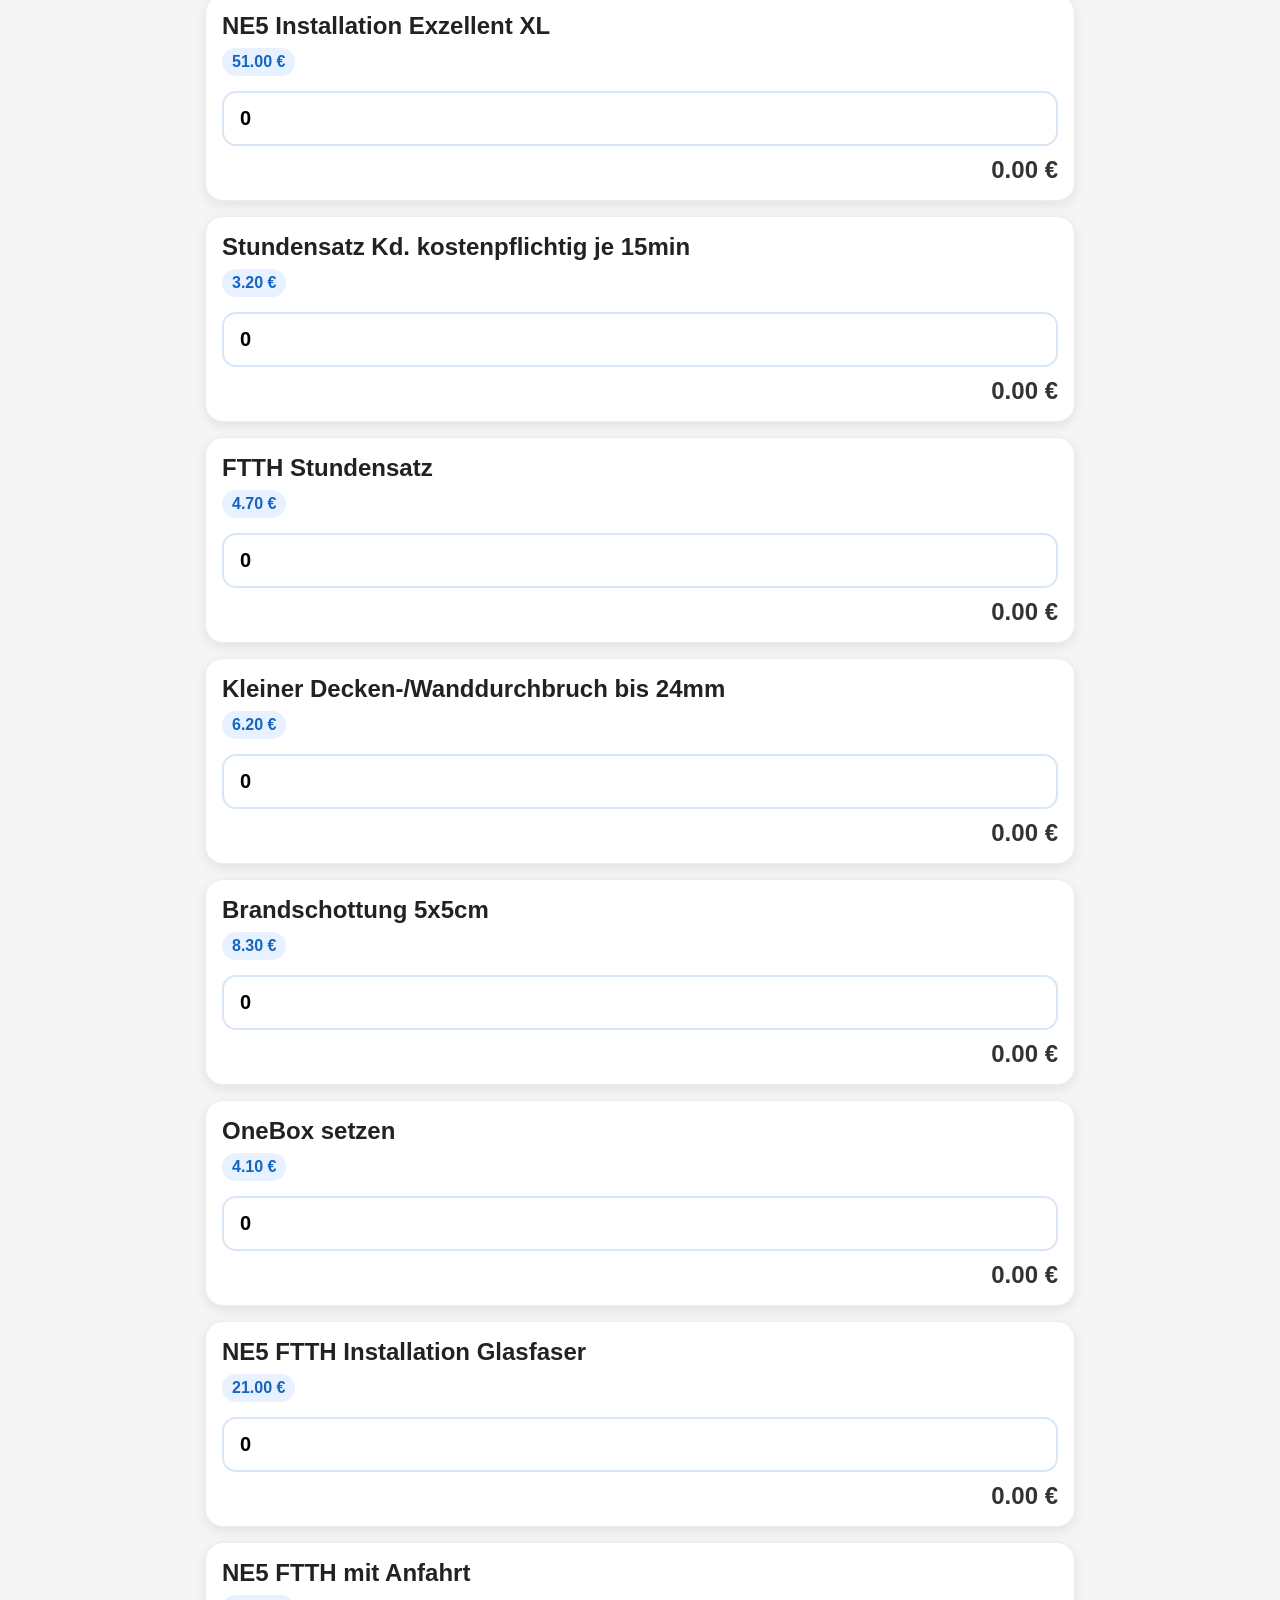
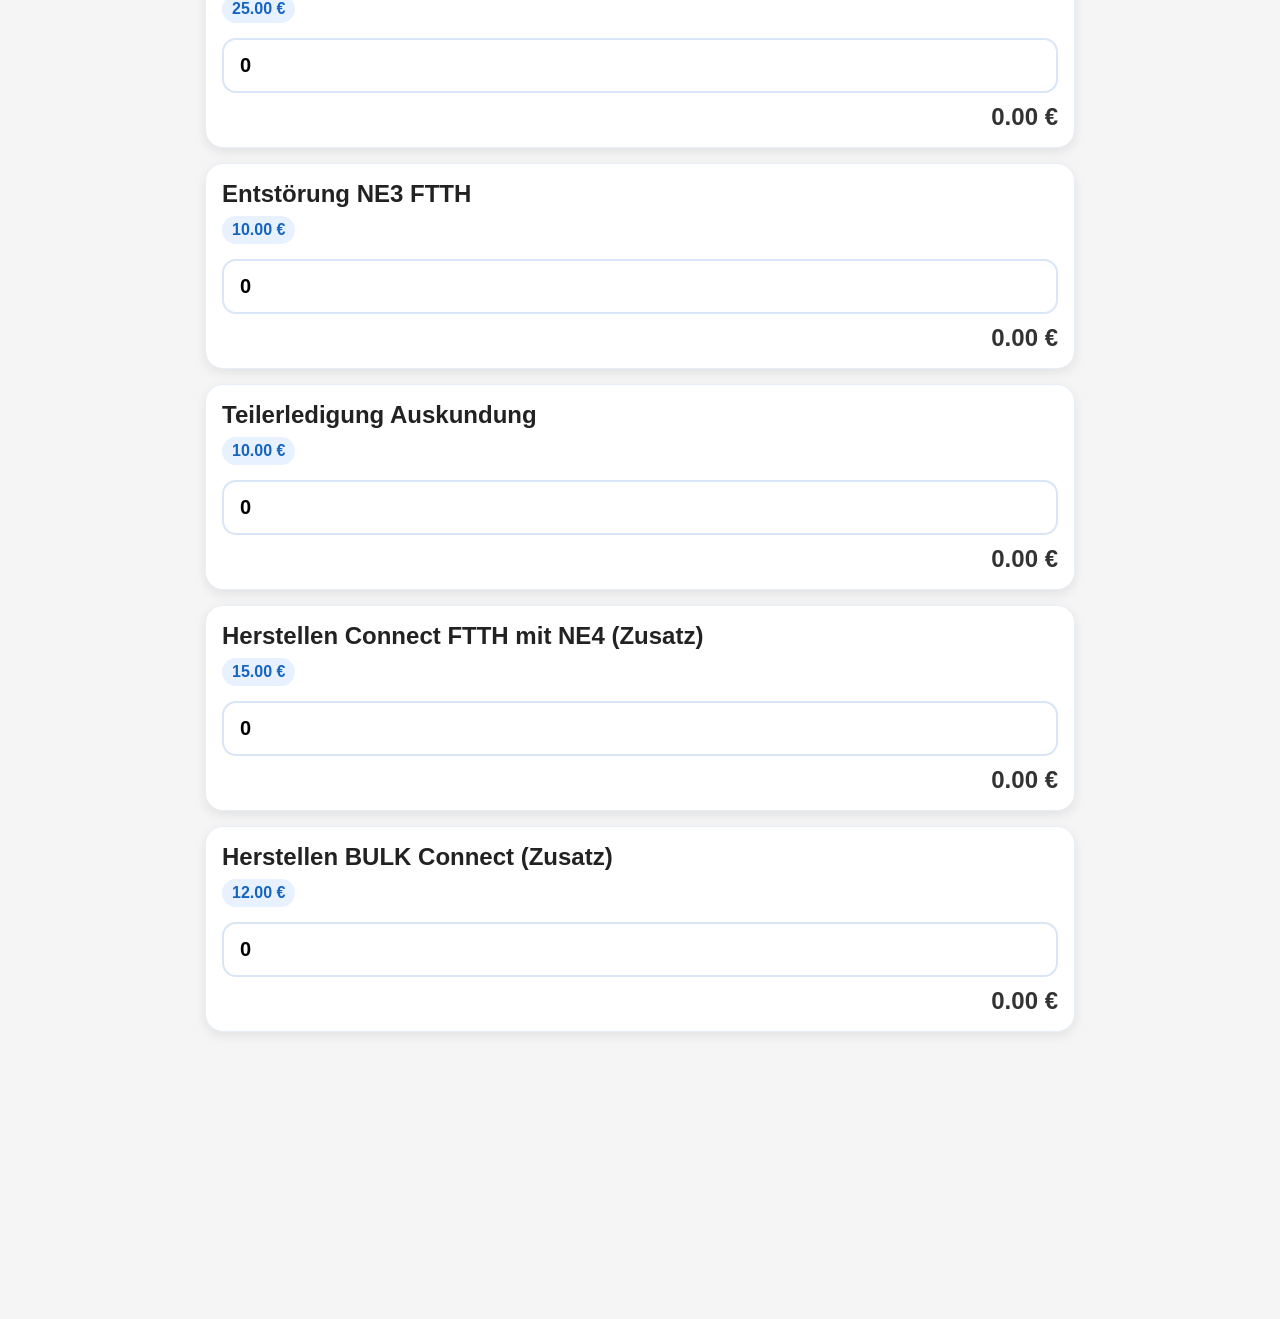
==== commit af9fe121: "Update index.html" ====
--- a/index.html
+++ b/index.html
@@ -11,12 +11,12 @@
 <meta name="apple-mobile-web-app-status-bar-style" content="default">
 <title>Techniker Rechner Pro</title>
 
-<link rel="stylesheet" href="style.css">
+<link rel="stylesheet" href="style.css?v=1.1">
 <link rel="manifest" href="manifest.json">
 
 <meta name="theme-color" content="#1565C0">
 
-<link rel="apple-touch-icon" href="icon-192.png">
+<link rel="apple-touch-icon" href="icon-192.png?v=1.1">
 </head>
 
 <body>
@@ -130,9 +130,9 @@
     accept=".json"
     style="display:none"
 >
-<script src="data.js"></script>
-<script src="storage.js"></script>
-<script src="app.js"></script>
+<script src="data.js?v=1.1"></script>
+<script src="storage.js?v=1.1"></script>
+<script src="app.js?v=1.1"></script>
 </div>
 </body>
 </html>
--- a/style.css
+++ b/style.css
@@ -19,7 +19,7 @@
 /* ===== Header ===== */
 .header{
     background: linear-gradient(135deg, #0b2b55, #154d8b);
-    padding: 20px;
+    padding: 18px 30px 16px;
     border-radius: 0 0 25px 25px;
     color: white;
     box-shadow: 0 8px 20px rgba(0,0,0,.25);
@@ -36,15 +36,13 @@
     align-items: center;
     justify-content: center;
     flex: 1;
-}
-
-.brand{
-    gap:0;
+    gap: 0;
 }
 
 .logo{
-    width: 320px;
+    width: min(340px, 90%);
     height: auto;
+    margin-top: -12px;
 }
 
 .brand h1{
@@ -61,12 +59,16 @@
 }
 
 .header-date{
-    margin-top: 18px;
+    margin-top: 8px;
+    margin-left: 10px;
+    align-self: flex-start;
+
     display: inline-flex;
     align-items: center;
     gap: 8px;
     padding: 8px 14px;
-    background: rgba(255, 255, 255, .15);
+
+    background: rgba(255,255,255,.15);
     border-radius: 12px;
     font-size: 15px;
     font-weight: 600;
@@ -233,6 +235,7 @@
     flex-direction: column;
     gap: 6px;
     margin: 15px 0;
+    margin-top: 10px;
 }
 
 .date-box label{
